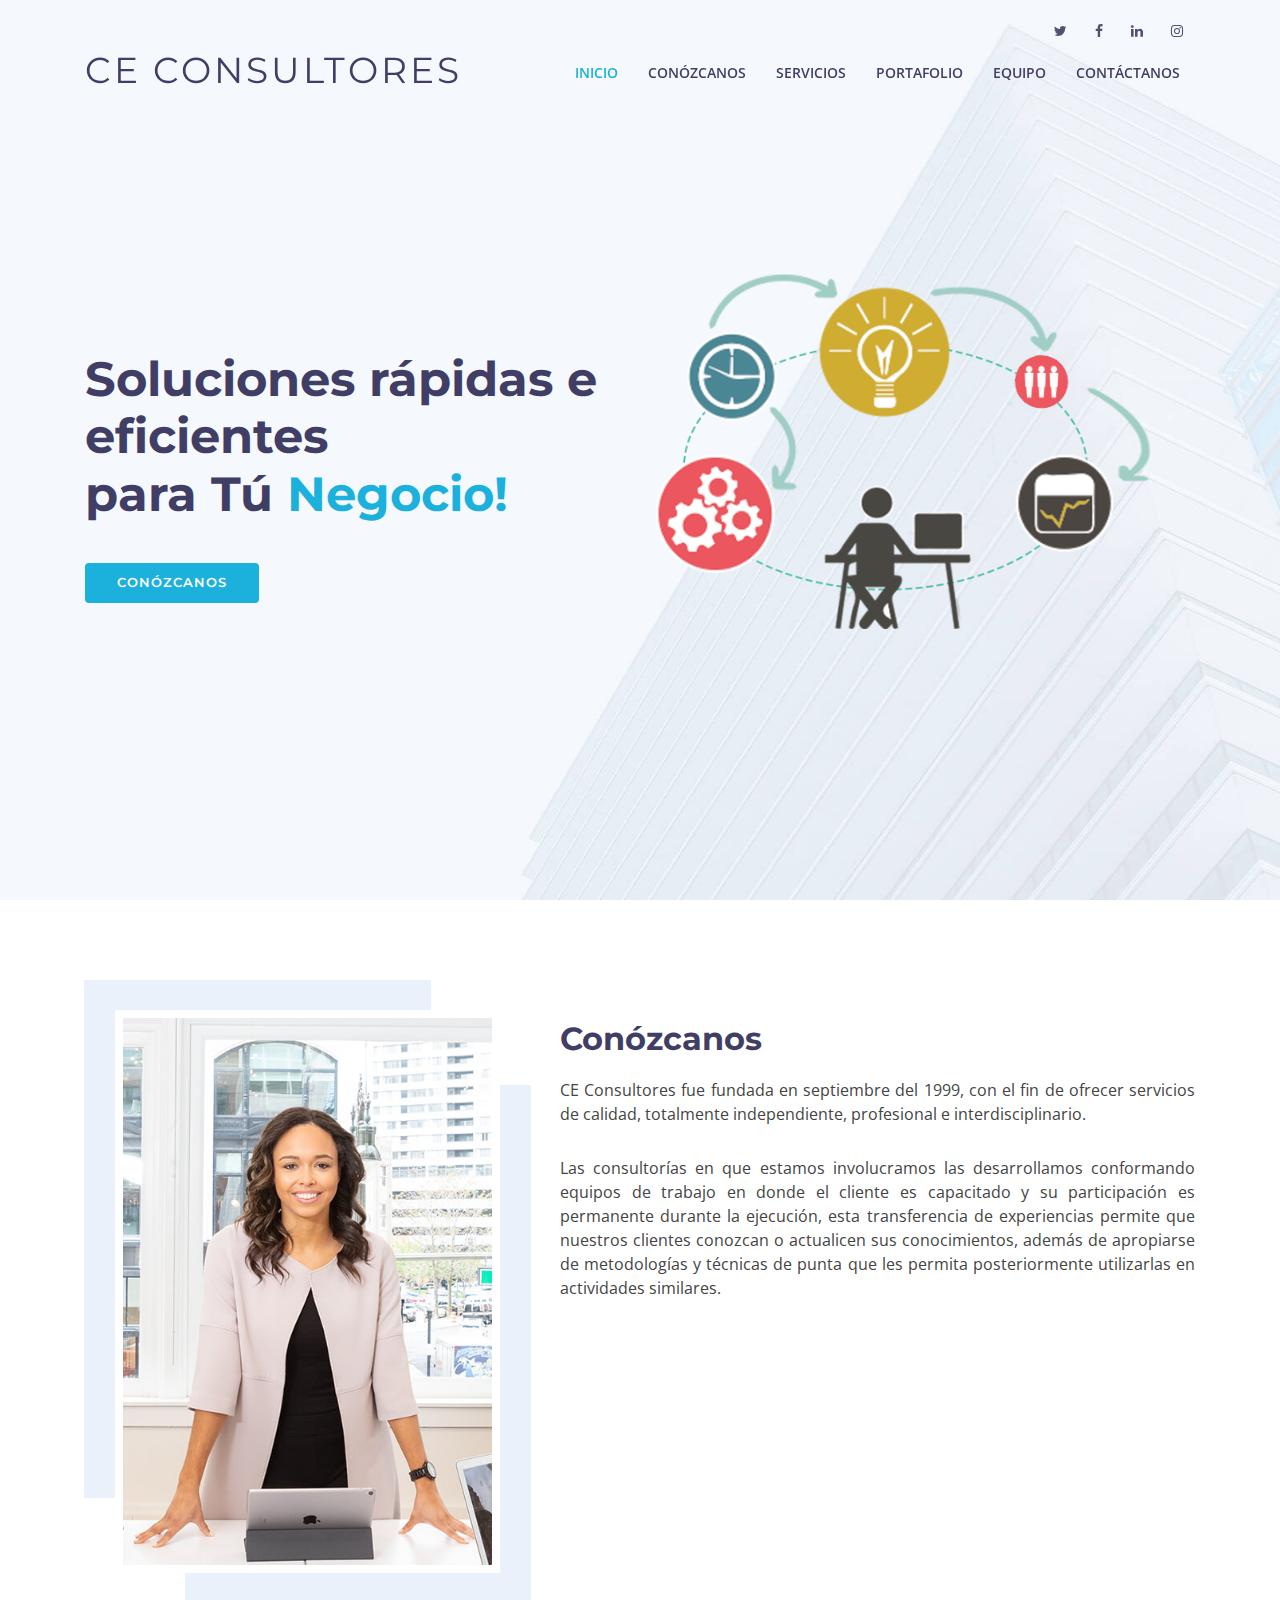
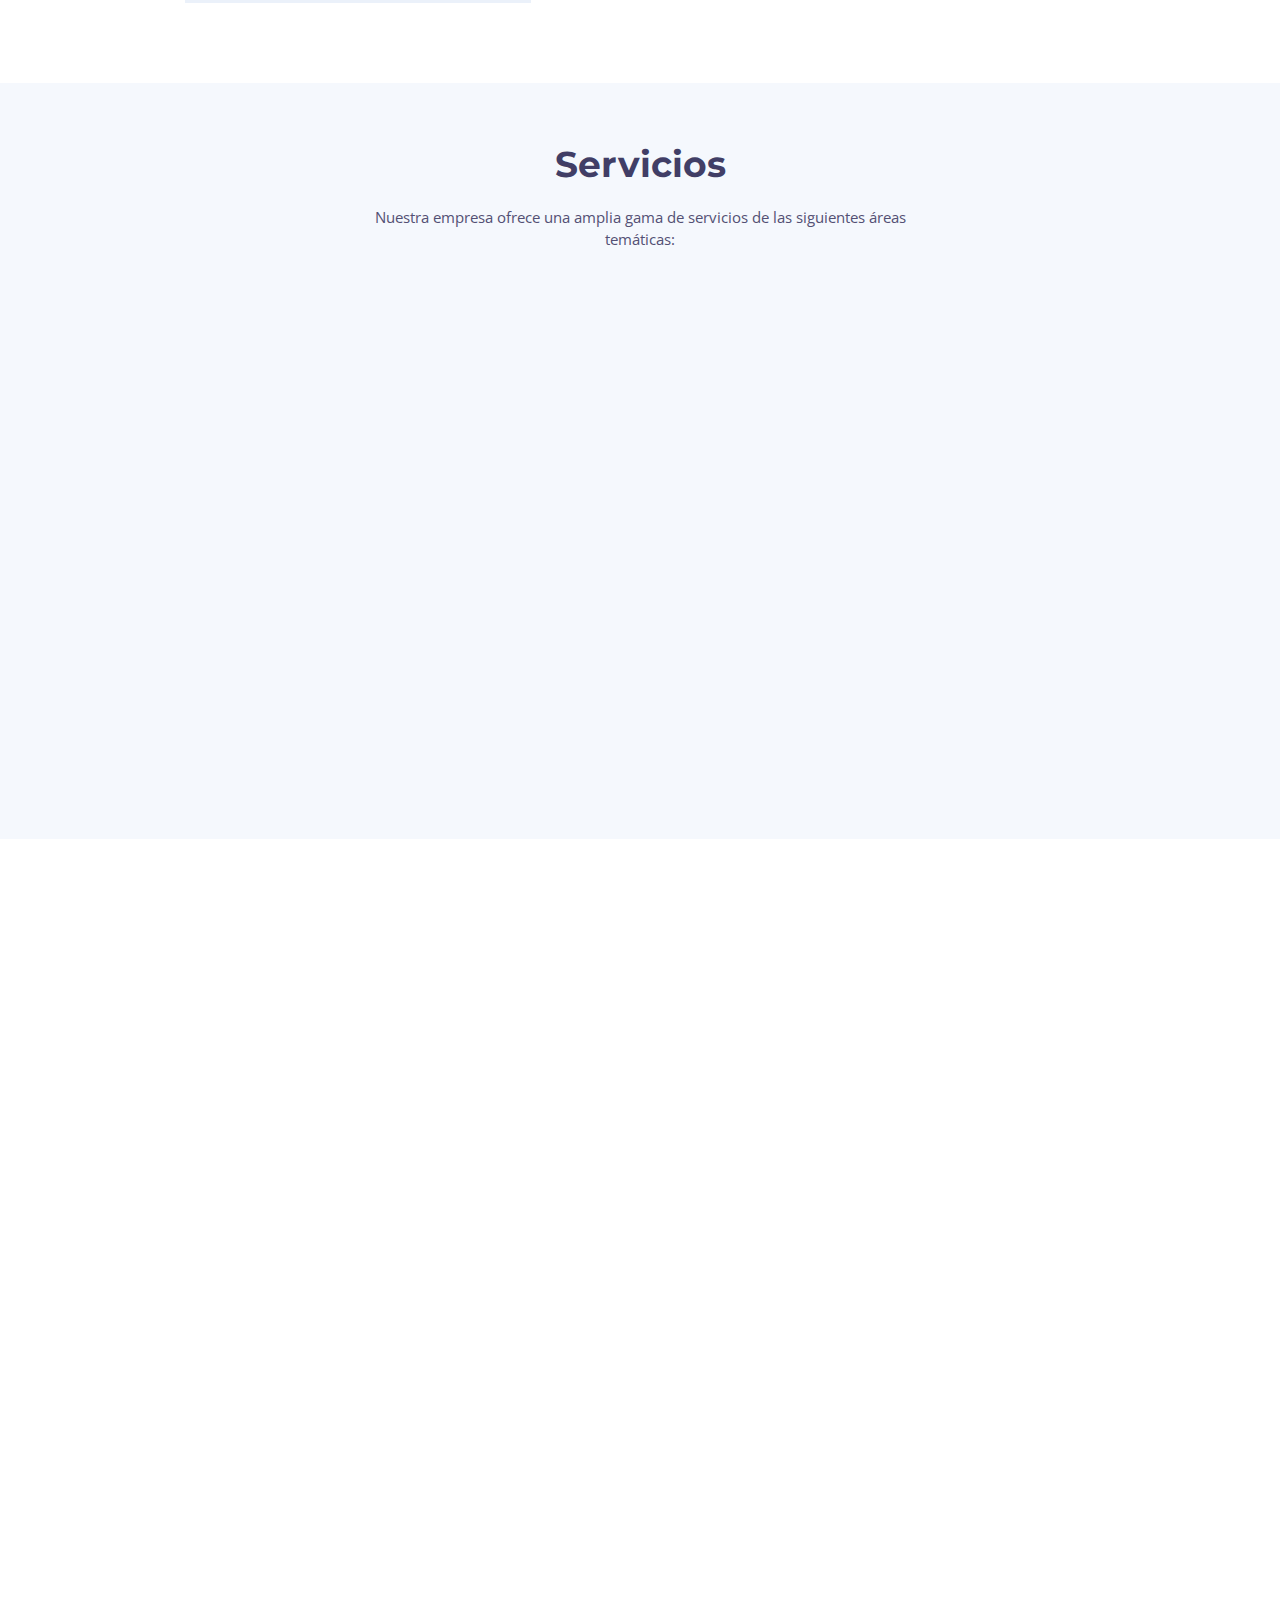
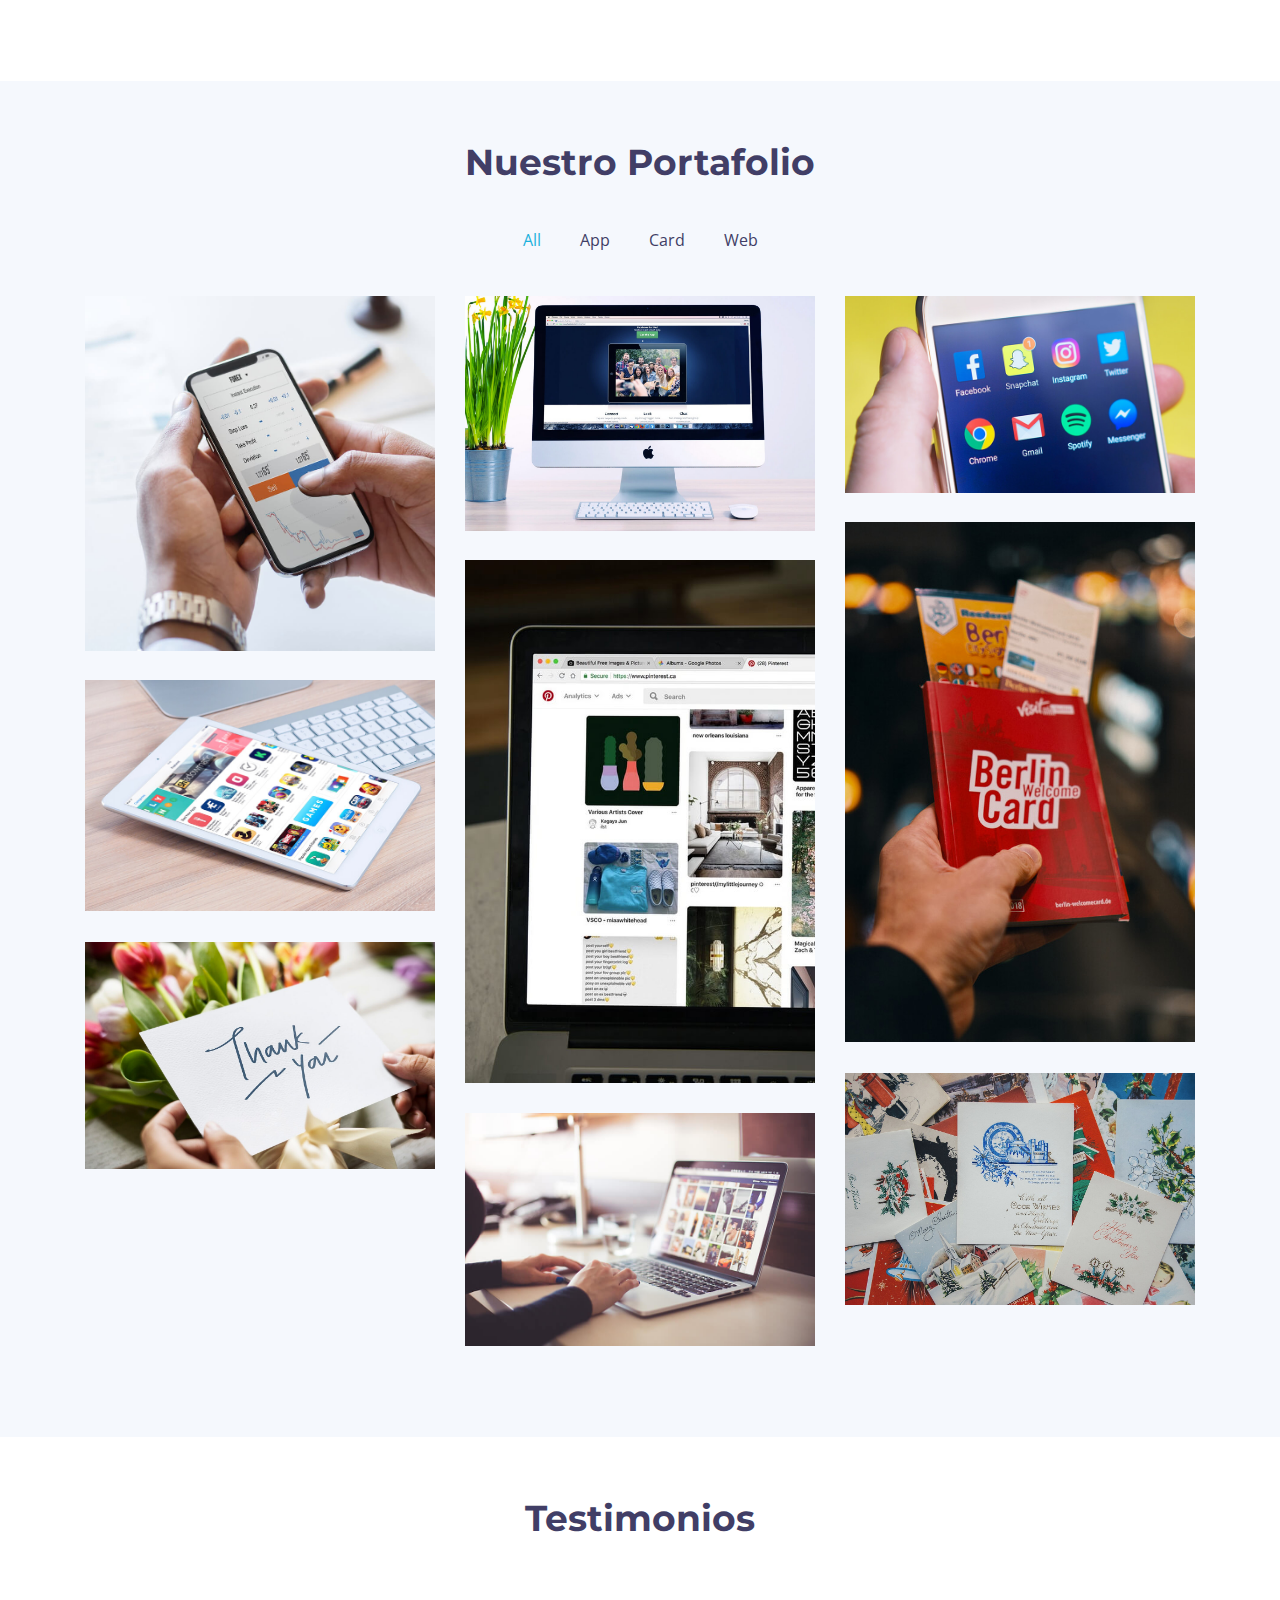
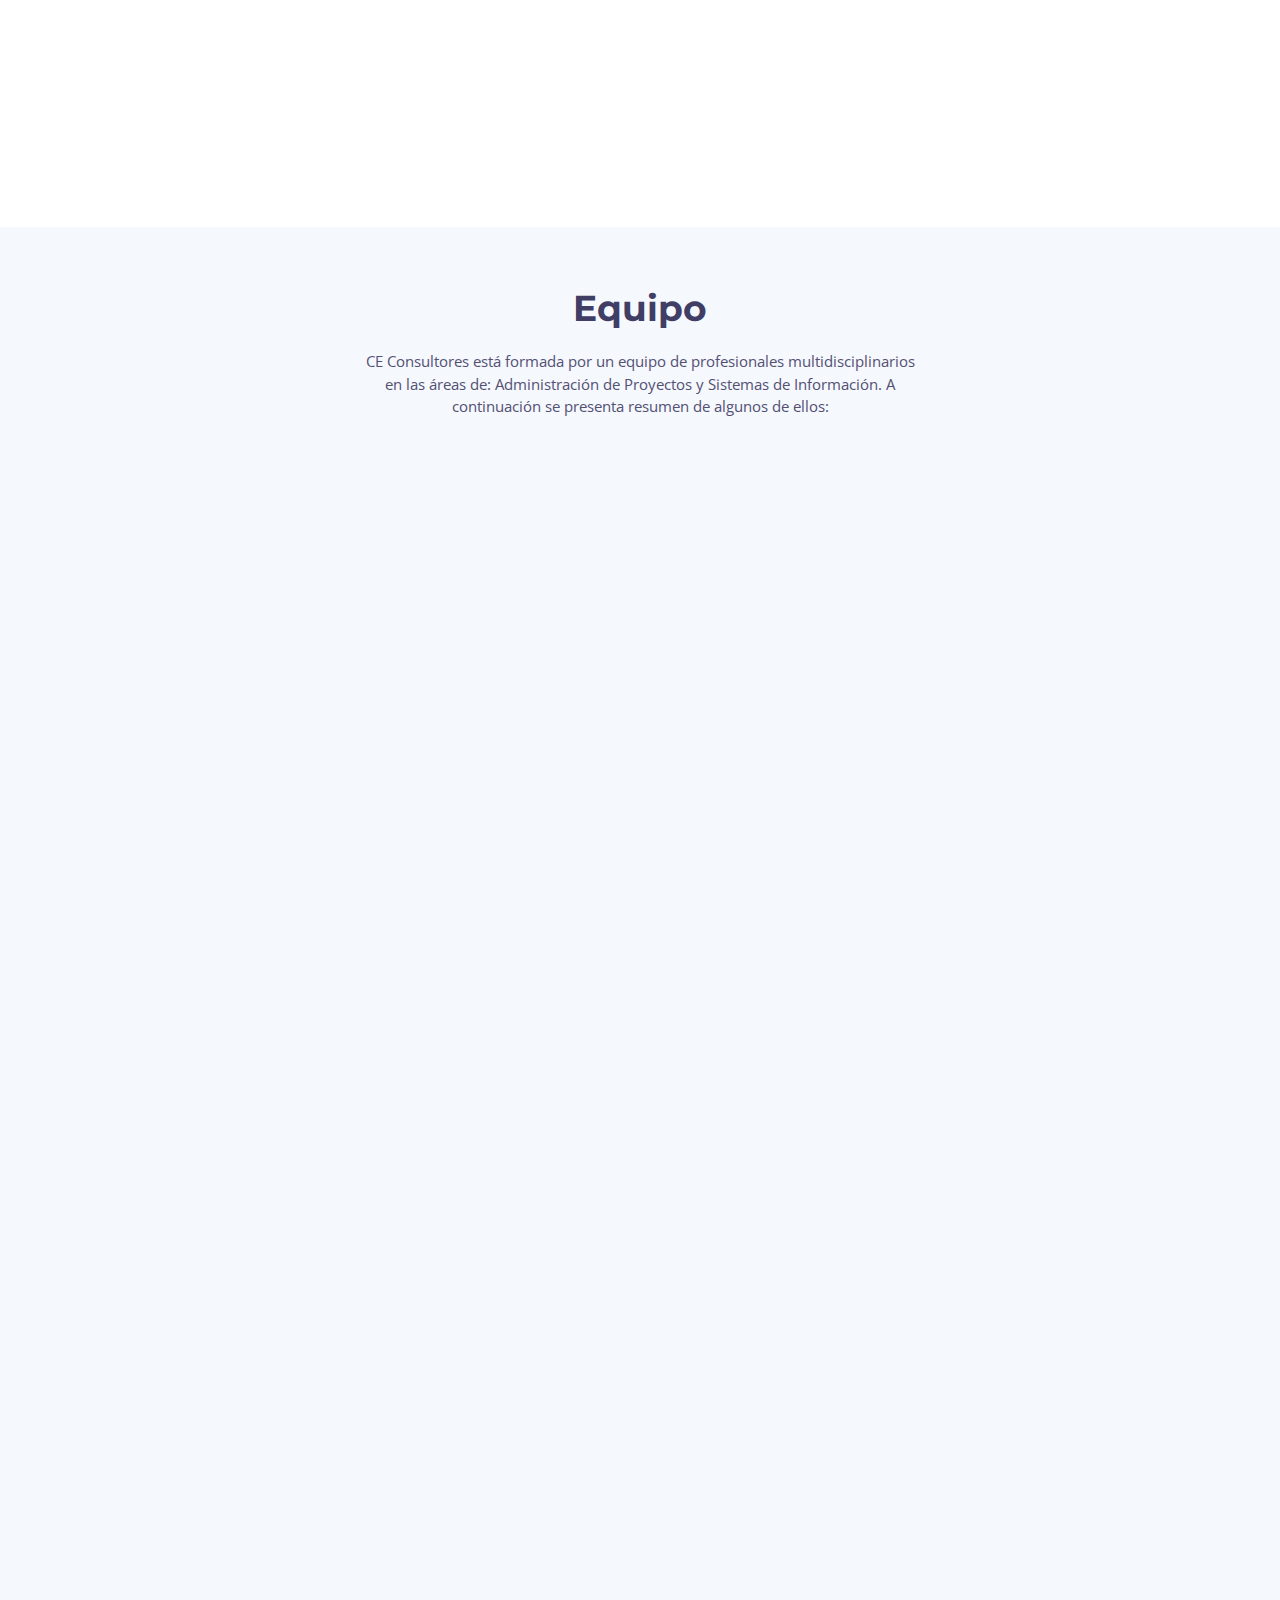
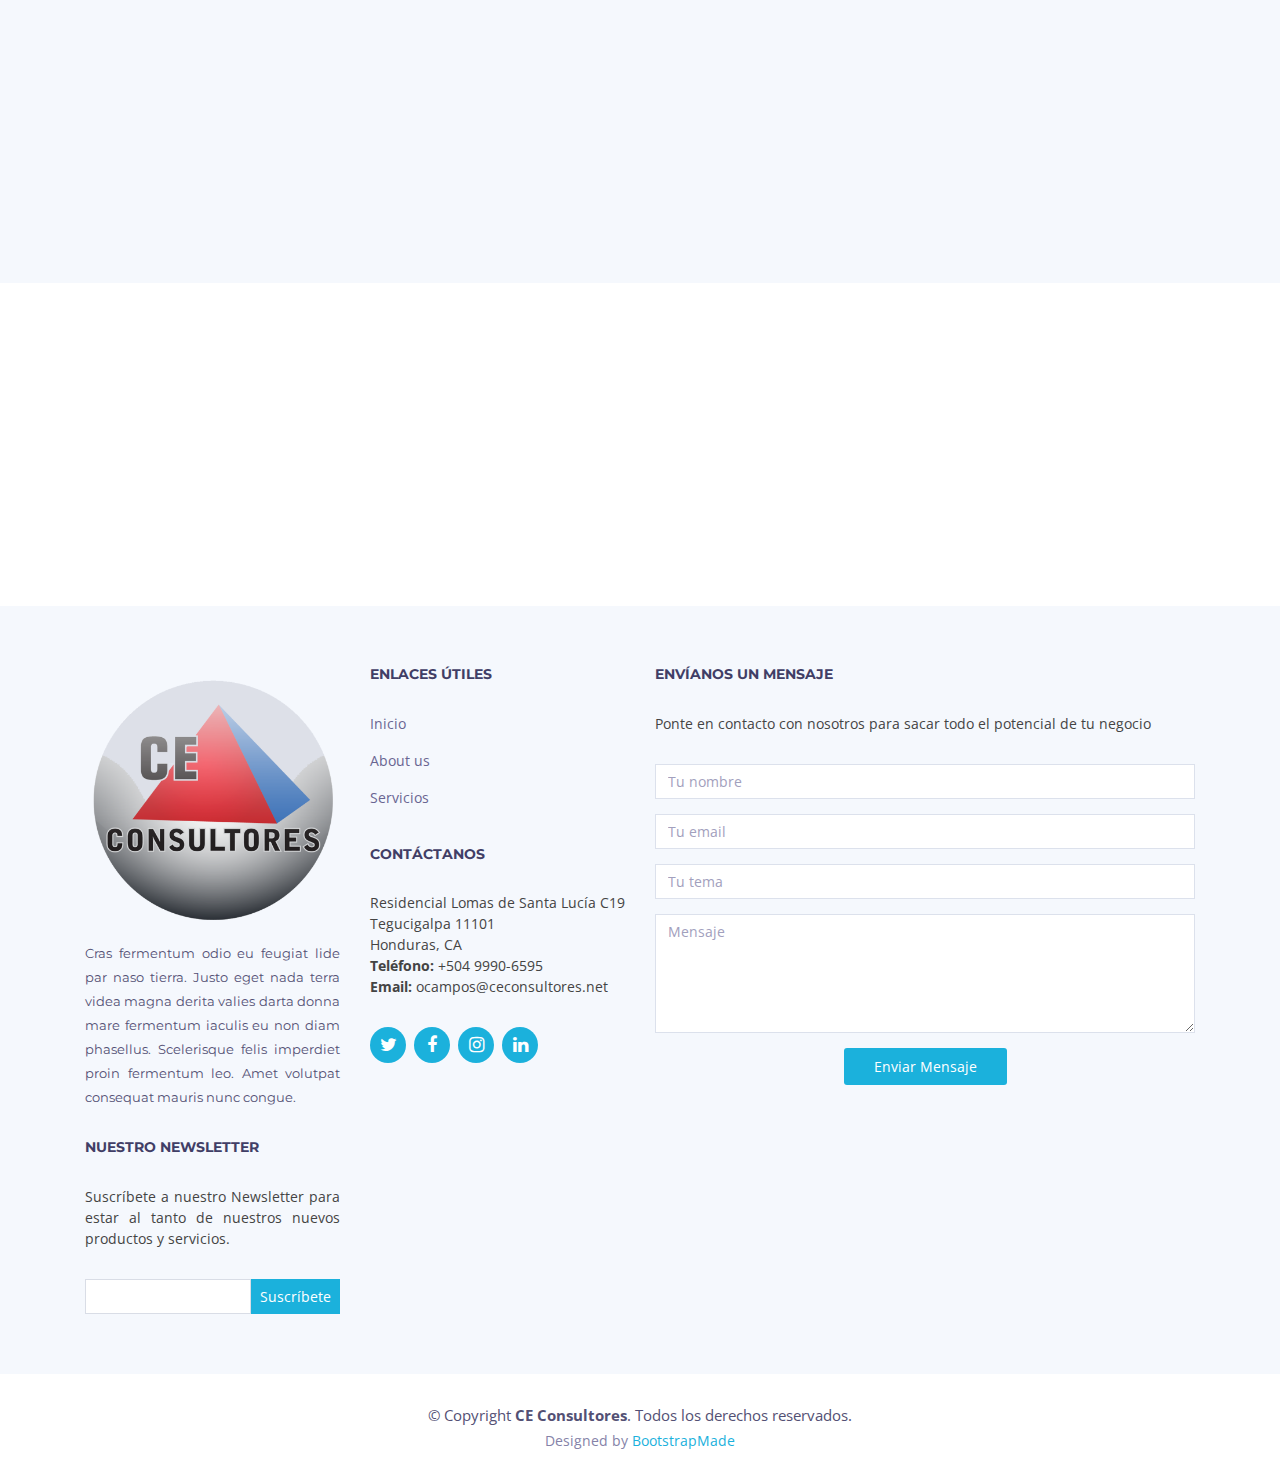
==== index.html @ f77dc222 "First commit with the base files" ====
<!DOCTYPE html>
<html lang="en">
<head>
  <meta charset="utf-8">
  <title>CE Consultores</title>
  <meta content="width=device-width, initial-scale=1.0" name="viewport">
  <meta content="" name="keywords">
  <meta content="" name="description">

  <!-- Favicons -->
  <link href="img/favicon.ico" rel="icon">

  <!-- Google Fonts -->
  <link href="https://fonts.googleapis.com/css?family=Open+Sans:300,300i,400,400i,500,600,700,700i|Montserrat:300,400,500,600,700" rel="stylesheet">

  <!-- Bootstrap CSS File -->
  <link href="lib/bootstrap/css/bootstrap.min.css" rel="stylesheet">

  <!-- Libraries CSS Files -->
  <link href="lib/font-awesome/css/font-awesome.min.css" rel="stylesheet">
  <link href="lib/animate/animate.min.css" rel="stylesheet">
  <link href="lib/ionicons/css/ionicons.min.css" rel="stylesheet">
  <link href="lib/owlcarousel/assets/owl.carousel.min.css" rel="stylesheet">
  <link href="lib/lightbox/css/lightbox.min.css" rel="stylesheet">

  <!-- Main Stylesheet File -->
  <link href="css/style.css" rel="stylesheet">

  <!-- =======================================================
    Theme Name: Rapid
    Theme URL: https://bootstrapmade.com/rapid-multipurpose-bootstrap-business-template/
    Author: BootstrapMade.com
    License: https://bootstrapmade.com/license/
  ======================================================= -->
</head>

<body>
  <!--==========================
  Header
  ============================-->
  <header id="header">

    <div id="topbar">
      <div class="container">
        <div class="social-links">
          <a href="#" class="twitter"><i class="fa fa-twitter"></i></a>
          <a href="#" class="facebook"><i class="fa fa-facebook"></i></a>
          <a href="#" class="linkedin"><i class="fa fa-linkedin"></i></a>
          <a href="#" class="instagram"><i class="fa fa-instagram"></i></a>
        </div>
      </div>
    </div>

    <div class="container">

      <div class="logo float-left">

            <!-- Uncomment below if you prefer to use an image logo -->
            <h1 class="text-light"><a href="#intro" class="scrollto"><span>CE Consultores</span></a></h1> 
<!--             <a href="#header" class="scrollto">
              <img src="img/logo2.png" alt="" class="img-fluid">
            </a> -->

      </div>

      <nav class="main-nav float-right d-none d-lg-block">
        <ul>
          <li class="active"><a href="#intro">Inicio</a></li>
          <li><a href="#about">Conózcanos</a></li>
          <li><a href="#services">Servicios</a></li>
          <li><a href="#portfolio">Portafolio</a></li>
          <li><a href="#team">Equipo</a></li>
<!--           <li class="drop-down"><a href="">Drop Down</a>
            <ul>
              <li><a href="#">Drop Down 1</a></li>
              <li class="drop-down"><a href="#">Drop Down 2</a>
                <ul>
                  <li><a href="#">Deep Drop Down 1</a></li>
                  <li><a href="#">Deep Drop Down 2</a></li>
                  <li><a href="#">Deep Drop Down 3</a></li>
                  <li><a href="#">Deep Drop Down 4</a></li>
                  <li><a href="#">Deep Drop Down 5</a></li>
                </ul>
              </li>
              <li><a href="#">Drop Down 3</a></li>
              <li><a href="#">Drop Down 4</a></li>
              <li><a href="#">Drop Down 5</a></li>
            </ul>
          </li> -->
          <li><a href="#footer">Contáctanos</a></li>
        </ul>
      </nav><!-- .main-nav -->
      
    </div>
  </header><!-- #header -->

  <!--==========================
    Intro Section
  ============================-->
  <section id="intro" class="clearfix">
    <div class="container d-flex h-100">
      <div class="row justify-content-center align-self-center">
        <div class="col-md-6 intro-info order-md-first order-last">
          <h2>Soluciones rápidas e eficientes<br>para Tú <span>Negocio!</span></h2>
          <div>
            <a href="#about" class="btn-get-started scrollto">Conózcanos</a>
          </div>
        </div>
  
        <div class="col-md-6 intro-img order-md-last order-first">
          <img src="img/intro-img.png" alt="" class="img-fluid">
        </div>
      </div>

    </div>
  </section><!-- #intro -->

  <main id="main">

    <!--==========================
      Conózcanos Section
    ============================-->
    <section id="about">

      <div class="container">
        <div class="row">

          <div class="col-lg-5 col-md-6">
            <div class="about-img">
              <img src="img/about-img.jpg" alt="">
            </div>
          </div>

          <div class="col-lg-7 col-md-6">
            <div class="about-content">
              <h2>Conózcanos</h2>
              <p>CE Consultores fue fundada en septiembre del 1999, con el fin de ofrecer servicios de calidad, totalmente independiente, profesional e interdisciplinario.</p>
              <p>Las consultorías en que estamos involucramos las desarrollamos conformando equipos de trabajo en donde el cliente es capacitado y su participación es permanente durante la ejecución, esta transferencia de experiencias permite que nuestros clientes conozcan o actualicen sus conocimientos, además de apropiarse de metodologías y técnicas de punta que les permita posteriormente utilizarlas en actividades similares.</p>
            </div>
          </div>
        </div>
      </div>

    </section><!-- #about -->


    <!--==========================
      Services Section
    ============================-->
    <section id="services" class="section-bg">
      <div class="container">

        <header class="section-header">
          <h3>Servicios</h3>
          <p>Nuestra empresa ofrece una amplia gama de servicios de las siguientes áreas temáticas:</p>
        </header>

        <div class="row">

          <div class="col-md-6 col-lg-4 wow bounceInUp" data-wow-duration="1.4s">
            <div class="box">
              <div class="icon" style="background: #fceef3;"><i class="ion-ios-analytics-outline" style="color: #ff689b;"></i></div>
              <h4 class="title"><a href="">Planificación y diseño de proyectos.</a></h4>
              <!-- <p class="description"></p> -->
            </div>
          </div>
          <div class="col-md-6 col-lg-4 wow bounceInUp" data-wow-duration="1.4s">
            <div class="box">
              <div class="icon" style="background: #fff0da;"><i class="ion-ios-bookmarks-outline" style="color: #e98e06;"></i></div>
              <h4 class="title"><a href="">Monitoreo y Evaluación de proyectos.</a></h4>
              <!-- <p class="description"></p> -->
            </div>
          </div>

          <div class="col-md-6 col-lg-4 wow bounceInUp" data-wow-delay="0.1s" data-wow-duration="1.4s">
            <div class="box">
              <div class="icon" style="background: #e6fdfc;"><i class="ion-ios-paper-outline" style="color: #3fcdc7;"></i></div>
              <h4 class="title"><a href="">Análisis Institucional y Organizacional.</a></h4>
              <!-- <p class="description"></p> -->
            </div>
          </div>
          <div class="col-md-6 col-lg-4 wow bounceInUp" data-wow-delay="0.1s" data-wow-duration="1.4s">
            <div class="box">
              <div class="icon" style="background: #eafde7;"><i class="ion-ios-speedometer-outline" style="color:#41cf2e;"></i></div>
              <h4 class="title"><a href="">Desarrollo de Aplicaciones Informáticas.</a></h4>
              <!-- <p class="description"></p> -->
            </div>
          </div>

          <div class="col-md-6 col-lg-4 wow bounceInUp" data-wow-delay="0.2s" data-wow-duration="1.4s">
            <div class="box">
              <div class="icon" style="background: #e1eeff;"><i class="ion-ios-world-outline" style="color: #2282ff;"></i></div>
              <h4 class="title"><a href="">Auditoria de Sistemas de Información.</a></h4>
              <!-- <p class="description"></p> -->
            </div>
          </div>
          <div class="col-md-6 col-lg-4 wow bounceInUp" data-wow-delay="0.2s" data-wow-duration="1.4s">
            <div class="box">
              <div class="icon" style="background: #ecebff;"><i class="ion-ios-clock-outline" style="color: #8660fe;"></i></div>
              <h4 class="title"><a href="">Automatización y Optimización de Procesos Institucionales</a></h4>
              <!-- <p class="description"></p> -->
            </div>
          </div>

        </div>

      </div>
    </section><!-- #services -->

    <!--==========================
      Why Us Section
    ============================-->
    <section id="why-us" class="wow fadeIn">
      <div class="container-fluid">
        
        <header class="section-header">
          <h3>¿Por qué elegirnos?</h3>
        </header>

        <div class="row">

          <div class="col-lg-6">
            <div class="why-us-img">
              <img src="img/why-us.jpg" alt="" class="img-fluid">
            </div>
          </div>

          <div class="col-lg-6">
            <div class="why-us-content">
              <div class="features wow bounceInUp clearfix">
                <i class="fa fa-diamond" style="color: #f058dc;"></i>
                <h4>Misión</h4>
                <p>Contribuir a que nuestros clientes administren eficiente y eficazmente sus organizaciones, basados en la planeación, el control interno, 
                  el conocimiento de la organización, la experiencia y tecnología apropiada, que le permitan la toma de decisiones.</p>

                <p>Desarrollar un ambiente de trabajo en donde el personal pueda crear, aprender, crecer y sentirse importante en la organización.</p>

                <p>Crear una empresa con bases firmes que optimice la inversión de los accionistas.</p>
              </div>

              <div class="features wow bounceInUp clearfix">
                <i class="fa fa-object-group" style="color: #ffb774;"></i>
                <h4>Visión</h4>
                <p>Ser una firma consultoría reconocida nacional e internacionalmente, en constante investigación, manejada eficientemente y un modelo y líder en la prestación de servicios de apoyo a las organizaciones del sector público y privado.</p>
              </div>
              
            </div>

          </div>

        </div>

      </div>

      <div class="container">
        <div class="row counters">

          <div class="col-lg-3 col-6 text-center">
            <span data-toggle="counter-up">41</span>
            <p>Clientes</p>
          </div>

          <div class="col-lg-3 col-6 text-center">
            <span data-toggle="counter-up">421</span>
            <p>Proyectos</p>
          </div>

          <div class="col-lg-3 col-6 text-center">
            <span data-toggle="counter-up">18</span>
            <p>Empleados</p>
          </div>
  
        </div>

      </div>
    </section>

    <!--==========================
      Portfolio Section
    ============================-->
    <section id="portfolio" class="section-bg">
      <div class="container">

        <header class="section-header">
          <h3 class="section-title">Nuestro Portafolio</h3>
        </header>

        <div class="row">
          <div class="col-lg-12">
            <ul id="portfolio-flters">
              <li data-filter="*" class="filter-active">All</li>
              <li data-filter=".filter-app">App</li>
              <li data-filter=".filter-card">Card</li>
              <li data-filter=".filter-web">Web</li>
            </ul>
          </div>
        </div>

        <div class="row portfolio-container">

          <div class="col-lg-4 col-md-6 portfolio-item filter-app">
            <div class="portfolio-wrap">
              <img src="img/portfolio/app1.jpg" class="img-fluid" alt="">
              <div class="portfolio-info">
                <h4><a href="#">App 1</a></h4>
                <p>App</p>
                <div>
                  <a href="img/portfolio/app1.jpg" data-lightbox="portfolio" data-title="App 1" class="link-preview" title="Preview"><i class="ion ion-eye"></i></a>
                  <a href="#" class="link-details" title="More Details"><i class="ion ion-android-open"></i></a>
                </div>
              </div>
            </div>
          </div>

          <div class="col-lg-4 col-md-6 portfolio-item filter-web" data-wow-delay="0.1s">
            <div class="portfolio-wrap">
              <img src="img/portfolio/web3.jpg" class="img-fluid" alt="">
              <div class="portfolio-info">
                <h4><a href="#">Web 3</a></h4>
                <p>Web</p>
                <div>
                  <a href="img/portfolio/web3.jpg" class="link-preview" data-lightbox="portfolio" data-title="Web 3" title="Preview"><i class="ion ion-eye"></i></a>
                  <a href="#" class="link-details" title="More Details"><i class="ion ion-android-open"></i></a>
                </div>
              </div>
            </div>
          </div>

          <div class="col-lg-4 col-md-6 portfolio-item filter-app" data-wow-delay="0.2s">
            <div class="portfolio-wrap">
              <img src="img/portfolio/app2.jpg" class="img-fluid" alt="">
              <div class="portfolio-info">
                <h4><a href="#">App 2</a></h4>
                <p>App</p>
                <div>
                  <a href="img/portfolio/app2.jpg" class="link-preview" data-lightbox="portfolio" data-title="App 2" title="Preview"><i class="ion ion-eye"></i></a>
                  <a href="#" class="link-details" title="More Details"><i class="ion ion-android-open"></i></a>
                </div>
              </div>
            </div>
          </div>

          <div class="col-lg-4 col-md-6 portfolio-item filter-card">
            <div class="portfolio-wrap">
              <img src="img/portfolio/card2.jpg" class="img-fluid" alt="">
              <div class="portfolio-info">
                <h4><a href="#">Card 2</a></h4>
                <p>Card</p>
                <div>
                  <a href="img/portfolio/card2.jpg" class="link-preview" data-lightbox="portfolio" data-title="Card 2" title="Preview"><i class="ion ion-eye"></i></a>
                  <a href="#" class="link-details" title="More Details"><i class="ion ion-android-open"></i></a>
                </div>
              </div>
            </div>
          </div>

          <div class="col-lg-4 col-md-6 portfolio-item filter-web" data-wow-delay="0.1s">
            <div class="portfolio-wrap">
              <img src="img/portfolio/web2.jpg" class="img-fluid" alt="">
              <div class="portfolio-info">
                <h4><a href="#">Web 2</a></h4>
                <p>Web</p>
                <div>
                  <a href="img/portfolio/web2.jpg" class="link-preview" data-lightbox="portfolio" data-title="Web 2" title="Preview"><i class="ion ion-eye"></i></a>
                  <a href="#" class="link-details" title="More Details"><i class="ion ion-android-open"></i></a>
                </div>
              </div>
            </div>
          </div>

          <div class="col-lg-4 col-md-6 portfolio-item filter-app" data-wow-delay="0.2s">
            <div class="portfolio-wrap">
              <img src="img/portfolio/app3.jpg" class="img-fluid" alt="">
              <div class="portfolio-info">
                <h4><a href="#">App 3</a></h4>
                <p>App</p>
                <div>
                  <a href="img/portfolio/app3.jpg" class="link-preview" data-lightbox="portfolio" data-title="App 3" title="Preview"><i class="ion ion-eye"></i></a>
                  <a href="#" class="link-details" title="More Details"><i class="ion ion-android-open"></i></a>
                </div>
              </div>
            </div>
          </div>

          <div class="col-lg-4 col-md-6 portfolio-item filter-card">
            <div class="portfolio-wrap">
              <img src="img/portfolio/card1.jpg" class="img-fluid" alt="">
              <div class="portfolio-info">
                <h4><a href="#">Card 1</a></h4>
                <p>Card</p>
                <div>
                  <a href="img/portfolio/card1.jpg" class="link-preview" data-lightbox="portfolio" data-title="Card 1" title="Preview"><i class="ion ion-eye"></i></a>
                  <a href="#" class="link-details" title="More Details"><i class="ion ion-android-open"></i></a>
                </div>
              </div>
            </div>
          </div>

          <div class="col-lg-4 col-md-6 portfolio-item filter-card" data-wow-delay="0.1s">
            <div class="portfolio-wrap">
              <img src="img/portfolio/card3.jpg" class="img-fluid" alt="">
              <div class="portfolio-info">
                <h4><a href="#">Card 3</a></h4>
                <p>Card</p>
                <div>
                  <a href="img/portfolio/card3.jpg" class="link-preview" data-lightbox="portfolio" data-title="Card 3" title="Preview"><i class="ion ion-eye"></i></a>
                  <a href="#" class="link-details" title="More Details"><i class="ion ion-android-open"></i></a>
                </div>
              </div>
            </div>
          </div>

          <div class="col-lg-4 col-md-6 portfolio-item filter-web" data-wow-delay="0.2s">
            <div class="portfolio-wrap">
              <img src="img/portfolio/web1.jpg" class="img-fluid" alt="">
              <div class="portfolio-info">
                <h4><a href="#">Web 1</a></h4>
                <p>Web</p>
                <div>
                  <a href="img/portfolio/web1.jpg" class="link-preview" data-lightbox="portfolio" data-title="Web 1" title="Preview"><i class="ion ion-eye"></i></a>
                  <a href="#" class="link-details" title="More Details"><i class="ion ion-android-open"></i></a>
                </div>
              </div>
            </div>
          </div>

        </div>

      </div>
    </section><!-- #portfolio -->

    <!--==========================
      Clients Section
    ============================-->
    <section id="testimonials">
      <div class="container">

        <header class="section-header">
          <h3>Testimonios</h3>
        </header>

        <div class="row justify-content-center">
          <div class="col-lg-8">

            <div class="owl-carousel testimonials-carousel wow fadeInUp">
    
              <div class="testimonial-item">
                <img src="img/testimonial-1.jpg" class="testimonial-img" alt="">
                <h3>Saul Goodman</h3>
                <h4>Ceo &amp; Founder</h4>
                <p>
                  Proin iaculis purus consequat sem cure digni ssim donec porttitora entum suscipit rhoncus. Accusantium quam, ultricies eget id, aliquam eget nibh et. Maecen aliquam, risus at semper.
                </p>
              </div>
    
              <div class="testimonial-item">
                <img src="img/testimonial-2.jpg" class="testimonial-img" alt="">
                <h3>Sara Wilsson</h3>
                <h4>Designer</h4>
                <p>
                  Export tempor illum tamen malis malis eram quae irure esse labore quem cillum quid cillum eram malis quorum velit fore eram velit sunt aliqua noster fugiat irure amet legam anim culpa.
                </p>
              </div>
    
              <div class="testimonial-item">
                <img src="img/testimonial-3.jpg" class="testimonial-img" alt="">
                <h3>Jena Karlis</h3>
                <h4>Store Owner</h4>
                <p>
                  Enim nisi quem export duis labore cillum quae magna enim sint quorum nulla quem veniam duis minim tempor labore quem eram duis noster aute amet eram fore quis sint minim.
                </p>
              </div>
    
              <div class="testimonial-item">
                <img src="img/testimonial-4.jpg" class="testimonial-img" alt="">
                <h3>Matt Brandon</h3>
                <h4>Freelancer</h4>
                <p>
                  Fugiat enim eram quae cillum dolore dolor amet nulla culpa multos export minim fugiat minim velit minim dolor enim duis veniam ipsum anim magna sunt elit fore quem dolore labore illum veniam.
                </p>
              </div>

            </div>

          </div>
        </div>


      </div>
    </section><!-- #testimonials -->

    <!--==========================
      Team Section
    ============================-->
    <section id="team" class="section-bg">
      <div class="container">
        <div class="section-header">
          <h3>Equipo</h3>
          <p>CE Consultores está formada por un equipo de profesionales multidisciplinarios  en las áreas de: Administración de Proyectos y Sistemas de Información.  A continuación se presenta resumen de algunos de ellos:</p>
        </div>

        <!-- Row 1 -->
        <div class="row">

          <!-- Column 1 -->
          <div class="col-lg-3 col-md-6 wow fadeInUp">
            <div class="member">
              <img src="img/team-1.jpg" class="img-fluid" alt="Foto Otoniel Campos">
              <div class="member-info">
                <div class="member-info-content">
                  <h4>Ing. Otoniel Campos</h4>
                  <span>Gerente General</span>
                  <div class="social">
                    <a href=""><i class="fa fa-twitter"></i></a>
                    <a href=""><i class="fa fa-facebook"></i></a>
                    <a href=""><i class="fa fa-google-plus"></i></a>
                    <a href=""><i class="fa fa-linkedin"></i></a>
                  </div>
                </div>
              </div>
            </div>
          </div>

          <!-- Column 2 -->
          <div class="col-lg-9 col-md-6 wow fadeInUp">
            <p>Ingeniero en Computación y Master en Administración de Empresas, con más de 20 años de experiencia en desarrollo de herramientas informáticas y consultor en temas de planificación, monitoreo y evaluación de proyectos. Es socio fundador (1999) de la firma CE Consultores en la cual ha dirigido consultorías en las áreas de su especialización, en instituciones como el Banco Interamericano de Desarrollo (BID), Banco Mundial (BM),Agencia Internacional de Energía Atómica (AIEA) y secretarías de estado de diferentes países de Latinoamérica. Actualmente, dirige el desarrollo de MPP©, herramienta informática especializada en el manejo y gestión de programas y proyectos, utilizando como base la gestión por resultados.</p>
          </div>

        </div>

        <!-- Row 2 -->
        <div class="row">

          <!-- Column 1 -->
          <div class="col-lg-3 col-md-6 wow fadeInUp" data-wow-delay="0.1s">
            <div class="member">
              <img src="img/no-pic.png" class="img-fluid" alt="Foto José Orlando Escobar">
              <div class="member-info">
                <div class="member-info-content">
                  <h4>José Orlando Escobar</h4>
                  <span>Programador Senior</span>
                  <div class="social">
                    <a href=""><i class="fa fa-twitter"></i></a>
                    <a href=""><i class="fa fa-facebook"></i></a>
                    <a href=""><i class="fa fa-google-plus"></i></a>
                    <a href=""><i class="fa fa-linkedin"></i></a>
                  </div>
                </div>
              </div>
            </div>
          </div>

          <!-- Column 2 -->
          <div class="col-lg-9 col-md-6 wow fadeInUp">
            <p>Pasante universitario (90% completado) de la carrera de Ingeniería en Ciencias de la Computación en la Universidad Católica de Honduras. Tiene conocimientos en herramientas de construcción de software tales como: Visual C/C++, Visual Basic .NET y GeNexus 8.0, así como en el manejo y administración de bases de datos en SQL Server y Microsoft Access. Actualmente es el responsable del desarrollo de la aplicación MPP (Management for Programs and Projects), SIPMEP (Sistema Integrado de Planificación, Monitoreo y Evaluación de Proyectos) y SMO (Sistema de Monitoreo Operativo).</p>
          </div>

        </div>

        <!-- Row 3 -->
        <div class="row">

          <!-- Column 1 -->
          <div class="col-lg-3 col-md-6 wow fadeInUp" data-wow-delay="0.2s">
            <div class="member">
              <img src="img/no-pic.png" class="img-fluid" alt="Foto Miguel Ángel Calderón">
              <div class="member-info">
                <div class="member-info-content">
                  <h4>Miguel Ángel Calderón</h4>
                  <span>Programador Lead Aplicaciones Web</span>
                  <div class="social">
                    <a href=""><i class="fa fa-twitter"></i></a>
                    <a href=""><i class="fa fa-facebook"></i></a>
                    <a href=""><i class="fa fa-google-plus"></i></a>
                    <a href=""><i class="fa fa-linkedin"></i></a>
                  </div>
                </div>
              </div>
            </div>
          </div>

          <!-- Column 2 -->
          <div class="col-lg-9 col-md-6 wow fadeInUp">
            <p>Especialista en el desarrollo de software utilizando herramientas orientadas a objetos MS Visual Basic (V6.0 y v.NET) y JAVA para diferentes plataformas de hardware. Tiene amplia experiencia en las bases de datos MS SQL Server y MS Access. Ha desarrollado una variada y extensa cantidad de aplicaciones administrativas para agilizar procesos y también técnicas para aumentar la productividad en la programación. Actualmente es el responsable del desarrollo de la aplicación MPP (Management for Programs and Projects) y MCM (Manejador de Consultorios Médicos).</p>
          </div>

        </div>

        <!-- Row 4 -->
        <div class="row">

          <!-- Column 1 -->
          <div class="col-lg-3 col-md-6 wow fadeInUp" data-wow-delay="0.1s">
            <div class="member">
              <img src="img/team-2.jpg" class="img-fluid" alt="Foto Otoniel José Campos">
              <div class="member-info">
                <div class="member-info-content">
                  <h4>Otoniel José Campos</h4>
                  <span>Programador Senior</span>
                  <div class="social">
                    <a href=""><i class="fa fa-twitter"></i></a>
                    <a href=""><i class="fa fa-facebook"></i></a>
                    <a href=""><i class="fa fa-google-plus"></i></a>
                    <a href=""><i class="fa fa-linkedin"></i></a>
                  </div>
                </div>
              </div>
            </div>
          </div>

          <!-- Column 2 -->
          <div class="col-lg-9 col-md-6 wow fadeInUp">
            <p>Ingeniero en Computación. Tiene conocimientos en herramientas de construcción de software tales como: Visual C/C++, Visual Basic .NET y GeNexus 8.0, así como en el manejo y administración de bases de datos en SQL Server y Microsoft Access. Actualmente es el responsable del desarrollo de la aplicación MPP (Management for Programs and Projects), SIPMEP (Sistema Integrado de Planificación, Monitoreo y Evaluación de Proyectos) y SMO (Sistema de Monitoreo Operativo).</p>
          </div>

        </div>

      </div>
    </section><!-- #team -->

    <!--==========================
      Clients Section
    ============================-->
    <section id="clients" class="wow fadeInUp">
      <div class="container">

        <header class="section-header">
          <h3>Nuestro Clientes</h3>
        </header>

        <div class="owl-carousel clients-carousel">
          <img src="img/clients/client-1.png" alt="">
          <img src="img/clients/client-2.png" alt="">
          <img src="img/clients/client-3.png" alt="">
          <img src="img/clients/client-4.png" alt="">
          <img src="img/clients/client-5.png" alt="">
          <img src="img/clients/client-6.png" alt="">
          <img src="img/clients/client-7.png" alt="">
          <img src="img/clients/client-8.png" alt="">
        </div>

      </div>
    </section><!-- #clients -->

  <!--==========================
    Footer
  ============================-->
  <footer id="footer" class="section-bg">
    <div class="footer-top">
      <div class="container">

        <div class="row">

          <div class="col-lg-6">

            <div class="row">

                <div class="col-sm-6">

                  <div class="footer-info">
                    <!-- <h3>CE Consultores</h3> -->
                    <img id="ce-logo" src="img/logo2.png" alt="" class="img-fluid">
                    <p>Cras fermentum odio eu feugiat lide par naso tierra. Justo eget nada terra videa magna derita valies darta donna mare fermentum iaculis eu non diam phasellus. Scelerisque felis imperdiet proin fermentum leo. Amet volutpat consequat mauris nunc congue.</p>
                  </div>

                  <div class="footer-newsletter">
                    <h4>Nuestro Newsletter</h4>
                    <p>Suscríbete a nuestro Newsletter para estar al tanto de nuestros nuevos productos y servicios.</p>
                    <form action="" method="post">
                      <input type="email" name="email"><input type="submit"  value="Suscríbete">
                    </form>
                  </div>

                </div>

                <div class="col-sm-6">
                  <div class="footer-links">
                    <h4>Enlaces Útiles</h4>
                    <ul>
                      <li><a href="#">Inicio</a></li>
                      <li><a href="#">About us</a></li>
                      <li><a href="#">Servicios</a></li>
                    </ul>
                  </div>

                  <div class="footer-links">
                    <h4>Contáctanos</h4>
                    <p>
                      Residencial Lomas de Santa Lucía C19<br>
                      Tegucigalpa 11101<br>
                      Honduras, CA<br>
                      <strong>Teléfono:</strong> +504 9990-6595<br>
                      <strong>Email:</strong> ocampos@ceconsultores.net<br>
                    </p>
                  </div>

                  <div class="social-links">
                    <a href="#" class="twitter"><i class="fa fa-twitter"></i></a>
                    <a href="#" class="facebook"><i class="fa fa-facebook"></i></a>
                    <a href="#" class="instagram"><i class="fa fa-instagram"></i></a>
                    <a href="#" class="linkedin"><i class="fa fa-linkedin"></i></a>
                  </div>

                </div>

            </div>

          </div>

          <div class="col-lg-6">

            <div class="form">
              
              <h4>Envíanos un mensaje</h4>
              <p>Ponte en contacto con nosotros para sacar todo el potencial de tu negocio</p>
              <form action="" method="post" role="form" class="contactForm">
                <div class="form-group">
                  <input type="text" name="name" class="form-control" id="name" placeholder="Tu nombre" data-rule="minlen:4" data-msg="Porfavor escribe más de 4 caracteres para tu nombre" />
                  <div class="validation"></div>
                </div>
                <div class="form-group">
                  <input type="email" class="form-control" name="email" id="email" placeholder="Tu email" data-rule="email" data-msg="Porfavor introduce una cuenta de correo eléctronico válida" />
                  <div class="validation"></div>
                </div>
                <div class="form-group">
                  <input type="text" class="form-control" name="subject" id="subject" placeholder="Tu tema" data-rule="minlen:4" data-msg="Porfavor escribe más de 8 caracteres para tu nombre" />
                  <div class="validation"></div>
                </div>
                <div class="form-group">
                  <textarea class="form-control" name="message" rows="5" data-rule="required" data-msg="Escribe tus ideas aquí" placeholder="Mensaje"></textarea>
                  <div class="validation"></div>
                </div>

                <div id="sendmessage">Tu mensaje ha sido enviado. Gracias!</div>
                <div id="errormessage"></div>

                <div class="text-center"><button type="submit" title="Send Message">Enviar Mensaje</button></div>
              </form>
            </div>

          </div>

          

        </div>

      </div>
    </div>

    <div class="container">
      <div class="copyright">
        &copy; Copyright <strong>CE Consultores</strong>. Todos los derechos reservados.
      </div>
      <div class="credits">
        <!--
          All the links in the footer should remain intact.
          You can delete the links only if you purchased the pro version.
          Licensing information: https://bootstrapmade.com/license/
          Purchase the pro version with working PHP/AJAX contact form: https://bootstrapmade.com/buy/?theme=Rapid
        -->
        Designed by <a href="https://bootstrapmade.com/">BootstrapMade</a>
      </div>
    </div>
  </footer><!-- #footer -->

  <a href="#" class="back-to-top"><i class="fa fa-chevron-up"></i></a>
  <!-- Uncomment below i you want to use a preloader -->
  <!-- <div id="preloader"></div> -->

  <!-- JavaScript Libraries -->
  <script src="lib/jquery/jquery.min.js"></script>
  <script src="lib/jquery/jquery-migrate.min.js"></script>
  <script src="lib/bootstrap/js/bootstrap.bundle.min.js"></script>
  <script src="lib/easing/easing.min.js"></script>
  <script src="lib/mobile-nav/mobile-nav.js"></script>
  <script src="lib/wow/wow.min.js"></script>
  <script src="lib/waypoints/waypoints.min.js"></script>
  <script src="lib/counterup/counterup.min.js"></script>
  <script src="lib/owlcarousel/owl.carousel.min.js"></script>
  <script src="lib/isotope/isotope.pkgd.min.js"></script>
  <script src="lib/lightbox/js/lightbox.min.js"></script>
  <!-- Contact Form JavaScript File -->
  <script src="contactform/contactform.js"></script>

  <!-- Template Main Javascript File -->
  <script src="js/main.js"></script>

</body>
</html>
---- css/style.css ----
/*
  Theme Name: Rapid
  Theme URL: https://bootstrapmade.com/rapid-multipurpose-bootstrap-business-template/
  Author: BootstrapMade.com
  License: https://bootstrapmade.com/license/
*/

/*--------------------------------------------------------------
# General
--------------------------------------------------------------*/

.ce-logo {
  width: 100%;
  height: 100%
}

body {
  background: #fff;
  color: #444;
  font-family: "Open Sans", sans-serif;
}

a {
  color: #1bb1dc;
  transition: 0.5s;
}

a:hover,
a:active,
a:focus {
  color: #0a98c0;
  outline: none;
  text-decoration: none;
}

p {
  padding: 0;
  margin: 0 0 30px 0;
  text-align: justify;
}

h1,
h2,
h3,
h4,
h5,
h6 {
  font-family: "Montserrat", sans-serif;
  font-weight: 400;
  margin: 0 0 20px 0;
  padding: 0;
}

/* Back to top button */

.back-to-top {
  position: fixed;
  display: none;
  background: #1bb1dc;
  color: #fff;
  width: 44px;
  height: 44px;
  text-align: center;
  line-height: 1;
  font-size: 16px;
  border-radius: 50%;
  right: 15px;
  bottom: 15px;
  transition: background 0.5s;
  z-index: 11;
}

.back-to-top i {
  padding-top: 12px;
  color: #fff;
}

/* Prelaoder */

#preloader {
  position: fixed;
  top: 0;
  left: 0;
  right: 0;
  bottom: 0;
  z-index: 9999;
  overflow: hidden;
  background: #fff;
}

#preloader:before {
  content: "";
  position: fixed;
  top: calc(50% - 30px);
  left: calc(50% - 30px);
  border: 6px solid #f2f2f2;
  border-top: 6px solid #1bb1dc;
  border-radius: 50%;
  width: 60px;
  height: 60px;
  -webkit-animation: animate-preloader 1s linear infinite;
  animation: animate-preloader 1s linear infinite;
}

@-webkit-keyframes animate-preloader {
  0% {
    -webkit-transform: rotate(0deg);
    transform: rotate(0deg);
  }

  100% {
    -webkit-transform: rotate(360deg);
    transform: rotate(360deg);
  }
}

@keyframes animate-preloader {
  0% {
    -webkit-transform: rotate(0deg);
    transform: rotate(0deg);
  }

  100% {
    -webkit-transform: rotate(360deg);
    transform: rotate(360deg);
  }
}

/*--------------------------------------------------------------
# Top Bar
--------------------------------------------------------------*/

#topbar {
  padding: 0 0 10px 0;
  font-size: 14px;
  transition: all 0.5s;
}

#topbar .social-links {
  text-align: right;
}

#topbar .social-links a {
  color: #535074;
  padding: 4px 12px;
  display: inline-block;
  line-height: 1px;
}

#topbar .social-links a:hover {
  color: #1bb1dc;
}

#topbar .social-links a:first-child {
  border-left: 0;
}

/*--------------------------------------------------------------
# Header
--------------------------------------------------------------*/

#header {
  height: 110px;
  transition: all 0.5s;
  z-index: 997;
  transition: all 0.5s;
  padding: 20px 0;
  position: fixed;
  left: 0;
  top: 0;
  right: 0;
  transition: all 0.5s;
  z-index: 997;
}

#header.header-scrolled,
#header.header-pages {
  height: 70px;
  padding: 15px 0;
  background-color: #fff;
  box-shadow: 0px 0px 30px rgba(127, 137, 161, 0.3);
}

#header.header-scrolled #topbar,
#header.header-pages #topbar {
  display: none;
}

#header .logo h1 {
  font-size: 36px;
  margin: 0;
  padding: 0;
  line-height: 1;
  font-weight: 400;
  letter-spacing: 3px;
  text-transform: uppercase;
}

#header .logo h1 a,
#header .logo h1 a:hover {
  color: #413e66;
  text-decoration: none;
}

#header .logo img {
  padding: 0;
  margin: 7px 0;
  max-height: 26px;
}

.main-pages {
  margin-top: 60px;
}

/*--------------------------------------------------------------
# Intro Section
--------------------------------------------------------------*/

#intro {
  width: 100%;
  height: 100vh;
  position: relative;
  background: #f5f8fd url("../img/intro-bg.jpg") center top no-repeat;
  background-size: cover;
}

#intro .intro-info h2 {
  color: #413e66;
  margin-bottom: 40px;
  font-size: 48px;
  font-weight: 700;
}

#intro .intro-info h2 span {
  color: #1bb1dc;
}

#intro .intro-info .btn-get-started,
#intro .intro-info .btn-services {
  font-family: "Montserrat", sans-serif;
  font-size: 13px;
  font-weight: 600;
  text-transform: uppercase;
  letter-spacing: 1px;
  display: inline-block;
  padding: 10px 32px;
  border-radius: 4px;
  transition: 0.5s;
  color: #fff;
  background: #1bb1dc;
  color: #fff;
}

#intro .intro-info .btn-get-started:hover,
#intro .intro-info .btn-services:hover {
  background: #0a98c0;
}

/*--------------------------------------------------------------
# Navigation Menu
--------------------------------------------------------------*/

/* Desktop Navigation */

.main-nav {
  /* Drop Down */
  /* Deep Drop Down */
}

.main-nav,
.main-nav * {
  margin: 0;
  padding: 0;
  list-style: none;
}

.main-nav > ul > li {
  position: relative;
  white-space: nowrap;
  float: left;
}

.main-nav a {
  display: block;
  position: relative;
  color: #413e66;
  padding: 10px 15px;
  transition: 0.3s;
  font-size: 14px;
  font-family: "Open Sans", sans-serif;
  text-transform: uppercase;
  font-weight: 600;
}

.main-nav a:hover,
.main-nav .active > a,
.main-nav li:hover > a {
  color: #1bb1dc;
  text-decoration: none;
}

.main-nav .drop-down ul {
  display: block;
  position: absolute;
  left: 0;
  top: calc(100% - 30px);
  z-index: 99;
  opacity: 0;
  visibility: hidden;
  padding: 10px 0;
  background: #fff;
  box-shadow: 0px 0px 30px rgba(127, 137, 161, 0.25);
  transition: ease all 0.3s;
}

.main-nav .drop-down:hover > ul {
  opacity: 1;
  top: 100%;
  visibility: visible;
}

.main-nav .drop-down li {
  min-width: 180px;
  position: relative;
}

.main-nav .drop-down ul a {
  padding: 10px 20px;
  font-size: 14px;
  font-weight: 500;
  text-transform: none;
  color: #065e77;
}

.main-nav .drop-down ul a:hover,
.main-nav .drop-down ul .active > a,
.main-nav .drop-down ul li:hover > a {
  color: #1bb1dc;
}

.main-nav .drop-down > a:after {
  content: "\f107";
  font-family: FontAwesome;
  padding-left: 10px;
}

.main-nav .drop-down .drop-down ul {
  top: 0;
  left: calc(100% - 30px);
}

.main-nav .drop-down .drop-down:hover > ul {
  opacity: 1;
  top: 0;
  left: 100%;
}

.main-nav .drop-down .drop-down > a {
  padding-right: 35px;
}

.main-nav .drop-down .drop-down > a:after {
  content: "\f105";
  position: absolute;
  right: 15px;
}

/* Mobile Navigation */

.mobile-nav {
  position: fixed;
  top: 0;
  bottom: 0;
  z-index: 9999;
  overflow-y: auto;
  left: -260px;
  width: 260px;
  padding-top: 18px;
  background: rgba(40, 38, 70, 0.8);
  transition: 0.4s;
}

.mobile-nav * {
  margin: 0;
  padding: 0;
  list-style: none;
}

.mobile-nav a {
  display: block;
  position: relative;
  color: #fff;
  padding: 10px 20px;
  font-weight: 500;
}

.mobile-nav a:hover,
.mobile-nav .active > a,
.mobile-nav li:hover > a {
  color: #8dc2fa;
  text-decoration: none;
}

.mobile-nav .drop-down > a:after {
  content: "\f078";
  font-family: FontAwesome;
  padding-left: 10px;
  position: absolute;
  right: 15px;
}

.mobile-nav .active.drop-down > a:after {
  content: "\f077";
}

.mobile-nav .drop-down > a {
  padding-right: 35px;
}

.mobile-nav .drop-down ul {
  display: none;
  overflow: hidden;
}

.mobile-nav .drop-down li {
  padding-left: 20px;
}

.mobile-nav-toggle {
  position: fixed;
  right: 0;
  top: 0;
  z-index: 9998;
  border: 0;
  background: none;
  font-size: 24px;
  transition: all 0.4s;
  outline: none !important;
  line-height: 1;
  cursor: pointer;
  text-align: right;
}

.mobile-nav-toggle i {
  margin: 18px 18px 0 0;
  color: #065e77;
}

.mobile-nav-overly {
  width: 100%;
  height: 100%;
  z-index: 9997;
  top: 0;
  left: 0;
  position: fixed;
  background: rgba(40, 38, 70, 0.8);
  overflow: hidden;
  display: none;
}

.mobile-nav-active {
  overflow: hidden;
}

.mobile-nav-active .mobile-nav {
  left: 0;
}

.mobile-nav-active .mobile-nav-toggle i {
  color: #fff;
}

/*--------------------------------------------------------------
# Sections
--------------------------------------------------------------*/

/* Sections Header
--------------------------------*/

.section-header h3 {
  font-size: 36px;
  color: #413e66;
  text-align: center;
  font-weight: 700;
  position: relative;
  font-family: "Montserrat", sans-serif;
}

.section-header p {
  text-align: center;
  margin: auto;
  font-size: 15px;
  padding-bottom: 60px;
  color: #535074;
  width: 50%;
}

/* Section with background
--------------------------------*/

.section-bg {
  background: #f5f8fd;
}

/* About Us Section
--------------------------------*/

#about {
  padding: 80px 0;
}

#about .about-content {
  padding-top: 40px;
}

#about .about-content h2 {
  color: #413e66;
  font-family: "Montserrat", sans-serif;
  font-weight: 700;
}

#about .about-content h3 {
  color: #696592;
  font-weight: 400;
  font-size: 22px;
  font-style: italic;
}

#about .about-content ul {
  list-style: none;
  padding: 0;
}

#about .about-content ul li {
  padding-bottom: 10px;
}

#about .about-content ul li i {
  font-size: 20px;
  padding-right: 4px;
  color: #1bb1dc;
}

#about .about-img {
  position: relative;
  margin: 30px 30px 30px 30px;
}

#about .about-img img {
  width: 100%;
  border: 8px solid #fff;
  transition: .5s;
}

#about .about-img img:hover {
  width: 100%;
  -webkit-transform: scale(1.03);
  transform: scale(1.03);
}

#about .about-img::before {
  position: absolute;
  left: -31px;
  top: -30px;
  width: 90%;
  height: 92%;
  z-index: -1;
  content: '';
  background-color: #ebf1fa;
  transition: .5s;
}

#about .about-img::after {
  position: absolute;
  right: -31px;
  bottom: -30px;
  width: 90%;
  height: 92%;
  z-index: -1;
  content: '';
  background-color: #ebf1fa;
  transition: .5s;
}

/* Services Section
--------------------------------*/

#services {
  padding: 60px 0 40px 0;
}

#services .box {
  padding: 30px;
  position: relative;
  overflow: hidden;
  border-radius: 10px;
  margin: 0 10px 40px 10px;
  background: #fff;
  box-shadow: 0 10px 29px 0 rgba(68, 88, 144, 0.1);
  transition: all 0.3s ease-in-out;
  text-align: center;
}

#services .box:hover {
  -webkit-transform: scale(1.1);
  transform: scale(1.1);
}

#services .icon {
  margin: 0 auto 15px auto;
  padding-top: 12px;
  display: inline-block;
  text-align: center;
  border-radius: 50%;
  width: 60px;
  height: 60px;
}

#services .icon i {
  font-size: 36px;
  line-height: 1;
}

#services .title {
  font-weight: 700;
  margin-bottom: 15px;
  font-size: 18px;
}

#services .title a {
  color: #111;
}

#services .box:hover .title a {
  color: #1bb1dc;
}

#services .description {
  font-size: 14px;
  line-height: 28px;
  margin-bottom: 0;
  text-align: left;
}

/* Why Us Section
--------------------------------*/

#why-us {
  padding: 60px 0;
}

#why-us .why-us-content .features {
  margin: 0 0 15px 0;
  padding: 0;
  transition: 0.3s ease-in-out;
}

#why-us .why-us-content .features i {
  font-size: 36px;
  float: left;
}

#why-us .why-us-content .features h4 {
  font-size: 24px;
  font-weight: 600;
  margin-left: 56px;
  color: #413e66;
  margin-bottom: 5px;
}

#why-us .why-us-content .features p {
  font-size: 16px;
  margin-left: 56px;
  color: #555186;
}

#why-us .counters {
  padding-top: 40px;
}

#why-us .counters span {
  font-family: "Montserrat", sans-serif;
  font-weight: bold;
  font-size: 48px;
  display: block;
  color: #555186;
}

#why-us .counters p {
  padding: 0;
  margin: 0 0 20px 0;
  font-family: "Montserrat", sans-serif;
  font-size: 14px;
  color: #8a87b6;
}

/* Call To Action Section
--------------------------------*/

#call-to-action {
  background: #2d2b46;
  background-size: cover;
  padding: 40px 0;
}

#call-to-action .cta-title {
  color: #fff;
  font-size: 28px;
  font-weight: 700;
}

#call-to-action .cta-text {
  color: #fff;
}

#call-to-action .cta-btn {
  font-family: "Montserrat", sans-serif;
  font-weight: 700;
  font-size: 16px;
  letter-spacing: 1px;
  display: inline-block;
  padding: 8px 26px;
  border-radius: 3px;
  transition: 0.5s;
  margin: 10px;
  border: 3px solid #fff;
  color: #fff;
}

#call-to-action .cta-btn:hover {
  background: #1bb1dc;
  border: 3px solid #1bb1dc;
}

/* Features Section
--------------------------------*/

#features {
  padding: 80px 0;
}

#features h4 {
  font-weight: 600;
  font-size: 24px;
}

/* Portfolio Section
--------------------------------*/

#portfolio {
  padding: 60px 0;
}

#portfolio #portfolio-flters {
  padding: 0;
  margin: 5px 0 35px 0;
  list-style: none;
  text-align: center;
}

#portfolio #portfolio-flters li {
  cursor: pointer;
  margin: 15px 15px 15px 0;
  display: inline-block;
  padding: 6px 10px;
  font-size: 16px;
  line-height: 20px;
  color: #413e66;
  margin-bottom: 5px;
  transition: all 0.3s ease-in-out;
}

#portfolio #portfolio-flters li:hover,
#portfolio #portfolio-flters li.filter-active {
  color: #1bb1dc;
}

#portfolio #portfolio-flters li:last-child {
  margin-right: 0;
}

#portfolio .portfolio-item {
  position: relative;
  overflow: hidden;
  margin-bottom: 30px;
}

#portfolio .portfolio-item .portfolio-wrap {
  overflow: hidden;
  position: relative;
  margin: 0;
}

#portfolio .portfolio-item .portfolio-wrap:hover img {
  opacity: 0.4;
  transition: 0.3s;
}

#portfolio .portfolio-item .portfolio-wrap .portfolio-info {
  position: absolute;
  top: 0;
  right: 0;
  bottom: 0;
  left: 0;
  display: -webkit-box;
  display: -webkit-flex;
  display: -ms-flexbox;
  display: flex;
  -webkit-box-pack: center;
  -webkit-justify-content: center;
  -ms-flex-pack: center;
  justify-content: center;
  -webkit-box-align: center;
  -webkit-align-items: center;
  -ms-flex-align: center;
  align-items: center;
  -webkit-box-orient: vertical;
  -webkit-box-direction: normal;
  -webkit-flex-direction: column;
  -ms-flex-direction: column;
  flex-direction: column;
  text-align: center;
  opacity: 0;
  transition: 0.2s linear;
}

#portfolio .portfolio-item .portfolio-wrap .portfolio-info h4 {
  font-size: 22px;
  line-height: 1px;
  font-weight: 700;
  margin-bottom: 14px;
  padding-bottom: 0;
}

#portfolio .portfolio-item .portfolio-wrap .portfolio-info h4 a {
  color: #fff;
}

#portfolio .portfolio-item .portfolio-wrap .portfolio-info h4 a:hover {
  color: #1bb1dc;
}

#portfolio .portfolio-item .portfolio-wrap .portfolio-info p {
  padding: 0;
  margin: 0;
  color: #f8fcff;
  font-weight: 500;
  font-size: 14px;
  text-transform: uppercase;
}

#portfolio .portfolio-item .portfolio-wrap .portfolio-info .link-preview,
#portfolio .portfolio-item .portfolio-wrap .portfolio-info .link-details {
  display: inline-block;
  line-height: 1;
  text-align: center;
  width: 36px;
  height: 36px;
  background: #1bb1dc;
  border-radius: 50%;
  margin: 10px 4px 0 4px;
}

#portfolio .portfolio-item .portfolio-wrap .portfolio-info .link-preview i,
#portfolio .portfolio-item .portfolio-wrap .portfolio-info .link-details i {
  padding-top: 6px;
  font-size: 22px;
  color: #fff;
}

#portfolio .portfolio-item .portfolio-wrap .portfolio-info .link-preview:hover,
#portfolio .portfolio-item .portfolio-wrap .portfolio-info .link-details:hover {
  background: #42c3e8;
}

#portfolio .portfolio-item .portfolio-wrap .portfolio-info .link-preview:hover i,
#portfolio .portfolio-item .portfolio-wrap .portfolio-info .link-details:hover i {
  color: #fff;
}

#portfolio .portfolio-item .portfolio-wrap:hover {
  background: #282646;
}

#portfolio .portfolio-item .portfolio-wrap:hover .portfolio-info {
  opacity: 1;
}

/* Testimonials Section
--------------------------------*/

#testimonials {
  padding: 60px 0;
}

#testimonials .section-header {
  margin-bottom: 40px;
}

#testimonials .testimonial-item .testimonial-img {
  width: 120px;
  border-radius: 50%;
  border: 4px solid #fff;
  float: left;
}

#testimonials .testimonial-item h3 {
  font-size: 20px;
  font-weight: bold;
  margin: 10px 0 5px 0;
  color: #111;
  margin-left: 140px;
}

#testimonials .testimonial-item h4 {
  font-size: 14px;
  color: #999;
  margin: 0 0 15px 0;
  margin-left: 140px;
}

#testimonials .testimonial-item p {
  font-style: italic;
  margin: 0 0 15px 140px;
}

#testimonials .owl-nav,
#testimonials .owl-dots {
  margin-top: 5px;
  text-align: center;
}

#testimonials .owl-dot {
  display: inline-block;
  margin: 0 5px;
  width: 12px;
  height: 12px;
  border-radius: 50%;
  background-color: #ddd;
}

#testimonials .owl-dot.active {
  background-color: #1bb1dc;
}

/* Team Section
--------------------------------*/

#team {
  padding: 60px 0;
}

#team .member {
  text-align: center;
  margin-bottom: 20px;
  position: relative;
  overflow: hidden;
}

#team .member .member-info {
  display: -webkit-box;
  display: -webkit-flex;
  display: -ms-flexbox;
  display: flex;
  -webkit-box-pack: center;
  -webkit-justify-content: center;
  -ms-flex-pack: center;
  justify-content: center;
  -webkit-box-align: center;
  -webkit-align-items: center;
  -ms-flex-align: center;
  align-items: center;
  position: absolute;
  bottom: 0;
  left: 0;
  right: 0;
  transition: 0.2s;
  padding: 15px 0;
  background: rgba(29, 28, 41, 0.6);
}

#team .member .member-info-content {
  transition: margin 0.2s;
  height: 40px;
  transition: height 0.4s;
}

#team .member:hover .member-info {
  transition: 0.4s;
}

#team .member:hover .member-info-content {
  height: 80px;
}

#team .member h4 {
  font-weight: 700;
  margin-bottom: 2px;
  font-size: 18px;
  color: #fff;
}

#team .member span {
  font-style: italic;
  display: block;
  font-size: 13px;
  color: #fff;
}

#team .member .social {
  margin-top: 15px;
}

#team .member .social a {
  transition: none;
  color: #fff;
}

#team .member .social a:hover {
  color: #1bb1dc;
}

#team .member .social i {
  font-size: 18px;
  margin: 0 2px;
}

/* Clients Section
--------------------------------*/

#clients {
  padding: 60px 0;
}

#clients img {
  max-width: 80%;
  opacity: 0.5;
  transition: 0.3s;
  padding: 15px 0;
}

#clients img:hover {
  opacity: 1;
}

#clients .owl-nav,
#clients .owl-dots {
  margin-top: 5px;
  text-align: center;
}

#clients .owl-dot {
  display: inline-block;
  margin: 0 5px;
  width: 12px;
  height: 12px;
  border-radius: 50%;
  background-color: #ddd;
}

#clients .owl-dot.active {
  background-color: #1bb1dc;
}

/* Pricing Section
--------------------------------*/

#pricing {
  padding: 80px 0;
}

#pricing .card {
  border: 0;
  border-radius: 0px;
  box-shadow: 0 3px 0px 0 rgba(65, 62, 102, 0.08);
  transition: all .3s ease-in-out;
  padding: 36px 0;
  position: relative;
}

#pricing .card:after {
  content: '';
  position: absolute;
  top: 0;
  left: 0;
  width: 0%;
  height: 5px;
  background-color: #1bb1dc;
  transition: 0.5s;
}

#pricing .card:hover {
  -webkit-transform: scale(1.05);
  transform: scale(1.05);
  box-shadow: 0 20px 35px 0 rgba(0, 0, 0, 0.08);
}

#pricing .card:hover:after {
  width: 100%;
}

#pricing .card .card-header {
  background-color: white;
  border-bottom: 0px;
  -moz-text-align-last: center;
  text-align-last: center;
}

#pricing .card .card-title {
  margin-bottom: 16px;
  color: #535074;
}

#pricing .card .card-block {
  padding-top: 0;
  text-align: center;
}

#pricing .card .list-group-item {
  border: 0px;
  padding: 6px;
  color: #413e66;
  font-weight: 300;
}

#pricing .card h3 {
  font-size: 64px;
  margin-bottom: 0px;
  color: #535074;
}

#pricing .card h3 .currency {
  font-size: 30px;
  position: relative;
  font-weight: 400;
  top: -30px;
  letter-spacing: 0px;
}

#pricing .card h3 .period {
  font-size: 16px;
  color: #6c67a3;
  letter-spacing: 0px;
}

#pricing .card .list-group {
  margin-bottom: 15px;
}

#pricing .card .btn {
  text-transform: uppercase;
  font-size: 13px;
  font-weight: 500;
  color: #5f5b96;
  border-radius: 0;
  padding: 10px 24px;
  letter-spacing: 1px;
  border-radius: 3px;
  display: inline-block;
  background: #1bb1dc;
  color: #fff;
}

#pricing .card .btn:hover {
  background: #0a98c0;
}

/* Frequently Asked Questions Section
--------------------------------*/

#faq {
  padding: 60px 0;
  overflow: hidden;
}

#faq #faq-list {
  padding: 0;
  list-style: none;
}

#faq #faq-list li {
  border-bottom: 1px solid #ebebeb;
}

#faq #faq-list a {
  padding: 22px 0;
  display: block;
  position: relative;
  font-family: "Montserrat", sans-serif;
  font-size: 20px;
  line-height: 1;
  font-weight: 400;
  padding-right: 20px;
}

#faq #faq-list i {
  font-size: 24px;
  position: absolute;
  right: 0;
  top: 20px;
}

#faq #faq-list p {
  margin-bottom: 20px;
}

#faq #faq-list a.collapse {
  color: #1bb1dc;
}

#faq #faq-list a.collapsed {
  color: #000;
}

#faq #faq-list a.collapsed i::before {
  content: "\f2c7" !important;
}

/*--------------------------------------------------------------
# Footer
--------------------------------------------------------------*/

#footer {
  padding: 0 0 30px 0;
  font-size: 14px;
  background: #fff;
}

#footer .footer-top {
  padding: 60px 0 30px 0;
  background: #f5f8fd;
}

#footer .footer-top .footer-info {
  margin-bottom: 30px;
}

#footer .footer-top .footer-info h3 {
  font-size: 34px;
  margin: 0 0 20px 0;
  padding: 2px 0 2px 0;
  line-height: 1;
  font-family: "Montserrat", sans-serif;
  color: #413e66;
  font-weight: 400;
  letter-spacing: 3px;
  text-transform: uppercase;
}

#footer .footer-top .footer-info p {
  font-size: 13px;
  line-height: 24px;
  margin-bottom: 0;
  font-family: "Montserrat", sans-serif;
  color: #535074;
}

#footer .footer-top .social-links a {
  font-size: 18px;
  display: inline-block;
  background: #1bb1dc;
  color: #fff;
  line-height: 1;
  padding: 8px 0;
  margin-right: 4px;
  border-radius: 50%;
  text-align: center;
  width: 36px;
  height: 36px;
  transition: 0.3s;
}

#footer .footer-top .social-links a:hover {
  background: #0a98c0;
  color: #fff;
}

#footer .footer-top h4 {
  font-size: 14px;
  font-weight: bold;
  color: #413e66;
  text-transform: uppercase;
  position: relative;
  padding-bottom: 10px;
}

#footer .footer-top .footer-links {
  margin-bottom: 30px;
}

#footer .footer-top .footer-links ul {
  list-style: none;
  padding: 0;
  margin: 0;
}

#footer .footer-top .footer-links ul li {
  padding: 8px 0;
}

#footer .footer-top .footer-links ul li:first-child {
  padding-top: 0;
}

#footer .footer-top .footer-links ul a {
  color: #696592;
}

#footer .footer-top .footer-links ul a:hover {
  color: #1bb1dc;
}

#footer .footer-top .footer-contact {
  margin-bottom: 30px;
}

#footer .footer-top .footer-contact p {
  line-height: 26px;
}

#footer .footer-top .footer-newsletter {
  margin-bottom: 30px;
}

#footer .footer-top .footer-newsletter input[type="email"] {
  border: 0;
  padding: 6px 8px;
  width: 65%;
  border: 1px solid #d9dde6;
}

#footer .footer-top .footer-newsletter input[type="submit"] {
  background: #1bb1dc;
  border: 1px solid #1bb1dc;
  width: 35%;
  padding: 6px 0;
  text-align: center;
  color: #fff;
  transition: 0.3s;
  cursor: pointer;
}

#footer .footer-top .footer-newsletter input[type="submit"]:hover {
  background: #0a98c0;
}

#footer .footer-top .form .form-group {
  margin-bottom: 15px;
}

#footer .footer-top .form #sendmessage {
  color: #fff;
  background: #1bb1dc;
  display: none;
  text-align: center;
  padding: 15px;
  font-weight: 600;
  margin-bottom: 15px;
}

#footer .footer-top .form #errormessage {
  color: #fff;
  display: none;
  background: red;
  text-align: center;
  padding: 15px;
  font-weight: 600;
  margin-bottom: 15px;
}

#footer .footer-top .form #sendmessage.show,
#footer .footer-top .form #errormessage.show,
#footer .footer-top .form .show {
  display: block;
}

#footer .footer-top .form .validation {
  color: red;
  display: none;
  margin: 0 0 20px;
  font-weight: 400;
  font-size: 13px;
}

#footer .footer-top .form label {
  color: #413e66;
  font-weight: 500;
}

#footer .footer-top .form input,
#footer .footer-top .form textarea {
  border-radius: 0;
  box-shadow: none;
  border: 1px solid #dce1ec;
  font-size: 14px;
}

#footer .footer-top .form input::-webkit-input-placeholder,
#footer .footer-top .form textarea::-webkit-input-placeholder {
  color: #a2a0bd;
}

#footer .footer-top .form input::-moz-placeholder,
#footer .footer-top .form textarea::-moz-placeholder {
  color: #a2a0bd;
}

#footer .footer-top .form input:-ms-input-placeholder,
#footer .footer-top .form textarea:-ms-input-placeholder {
  color: #a2a0bd;
}

#footer .footer-top .form input::placeholder,
#footer .footer-top .form textarea::placeholder {
  color: #a2a0bd;
}

#footer .footer-top .form button[type="submit"] {
  background: #1bb1dc;
  border: 0;
  border-radius: 3px;
  padding: 8px 30px;
  color: #fff;
  transition: 0.3s;
}

#footer .footer-top .form button[type="submit"]:hover {
  background: #0a98c0;
  cursor: pointer;
}

#footer .copyright {
  text-align: center;
  padding-top: 30px;
  color: #535074;
  font-size: 15px;
}

#footer .credits {
  text-align: center;
  font-size: 14px;
  padding-top: 4px;
  color: #8582a8;
}

#footer .credits a {
  color: #1bb1dc;
}

#footer .credits a:hover {
  color: #0a98c0;
}

/*--------------------------------------------------------------
# Responsive Media Queries
--------------------------------------------------------------*/

@media (min-width: 991px) {
  #call-to-action .cta-btn-container {
    display: -webkit-box;
    display: -webkit-flex;
    display: -ms-flexbox;
    display: flex;
    -webkit-box-align: center;
    -webkit-align-items: center;
    -ms-flex-align: center;
    align-items: center;
    -webkit-box-pack: end;
    -webkit-justify-content: flex-end;
    -ms-flex-pack: end;
    justify-content: flex-end;
  }
}

@media (min-width: 992px) {
  #intro .intro-info {
    padding-top: 80px;
  }

  #testimonials .testimonial-item p {
    width: 80%;
  }
}

@media (max-width: 991px) {
  #topbar {
    display: none;
  }

  #header {
    height: 70px;
    padding: 15px 0;
  }

  #header .logo h1 {
    font-size: 28px;
    padding: 8px 0;
  }

  #why-us .why-us-content {
    padding-top: 30px;
  }

  #pricing {
    padding-bottom: 30px;
  }

  #pricing .card {
    margin-bottom: 50px;
  }
}

@media (max-width: 768px) {
  .back-to-top {
    bottom: 15px;
  }

  #faq #faq-list a {
    font-size: 18px;
  }

  #faq #faq-list i {
    top: 13px;
  }
}

@media (max-width: 767px) {
  #intro {
    height: auto;
    padding: 80px 0 60px 0;
  }

  #intro .container {
    height: auto !important;
  }

  #intro .intro-img {
    width: 80%;
  }

  #intro .intro-info {
    text-align: center;
    padding-top: 40px;
  }

  #intro .intro-info h2 {
    font-size: 34px;
    margin-bottom: 30px;
  }

  .section-header p {
    width: 100%;
  }

  #testimonials .testimonial-item {
    text-align: center;
  }

  #testimonials .testimonial-item .testimonial-img {
    float: none;
    margin: auto;
  }

  #testimonials .testimonial-item h3,
  #testimonials .testimonial-item h4,
  #testimonials .testimonial-item p {
    margin-left: 0;
  }
}

@media (max-width: 574px) {
  #footer .footer-top .social-links a {
    margin-bottom: 25px;
  }
}
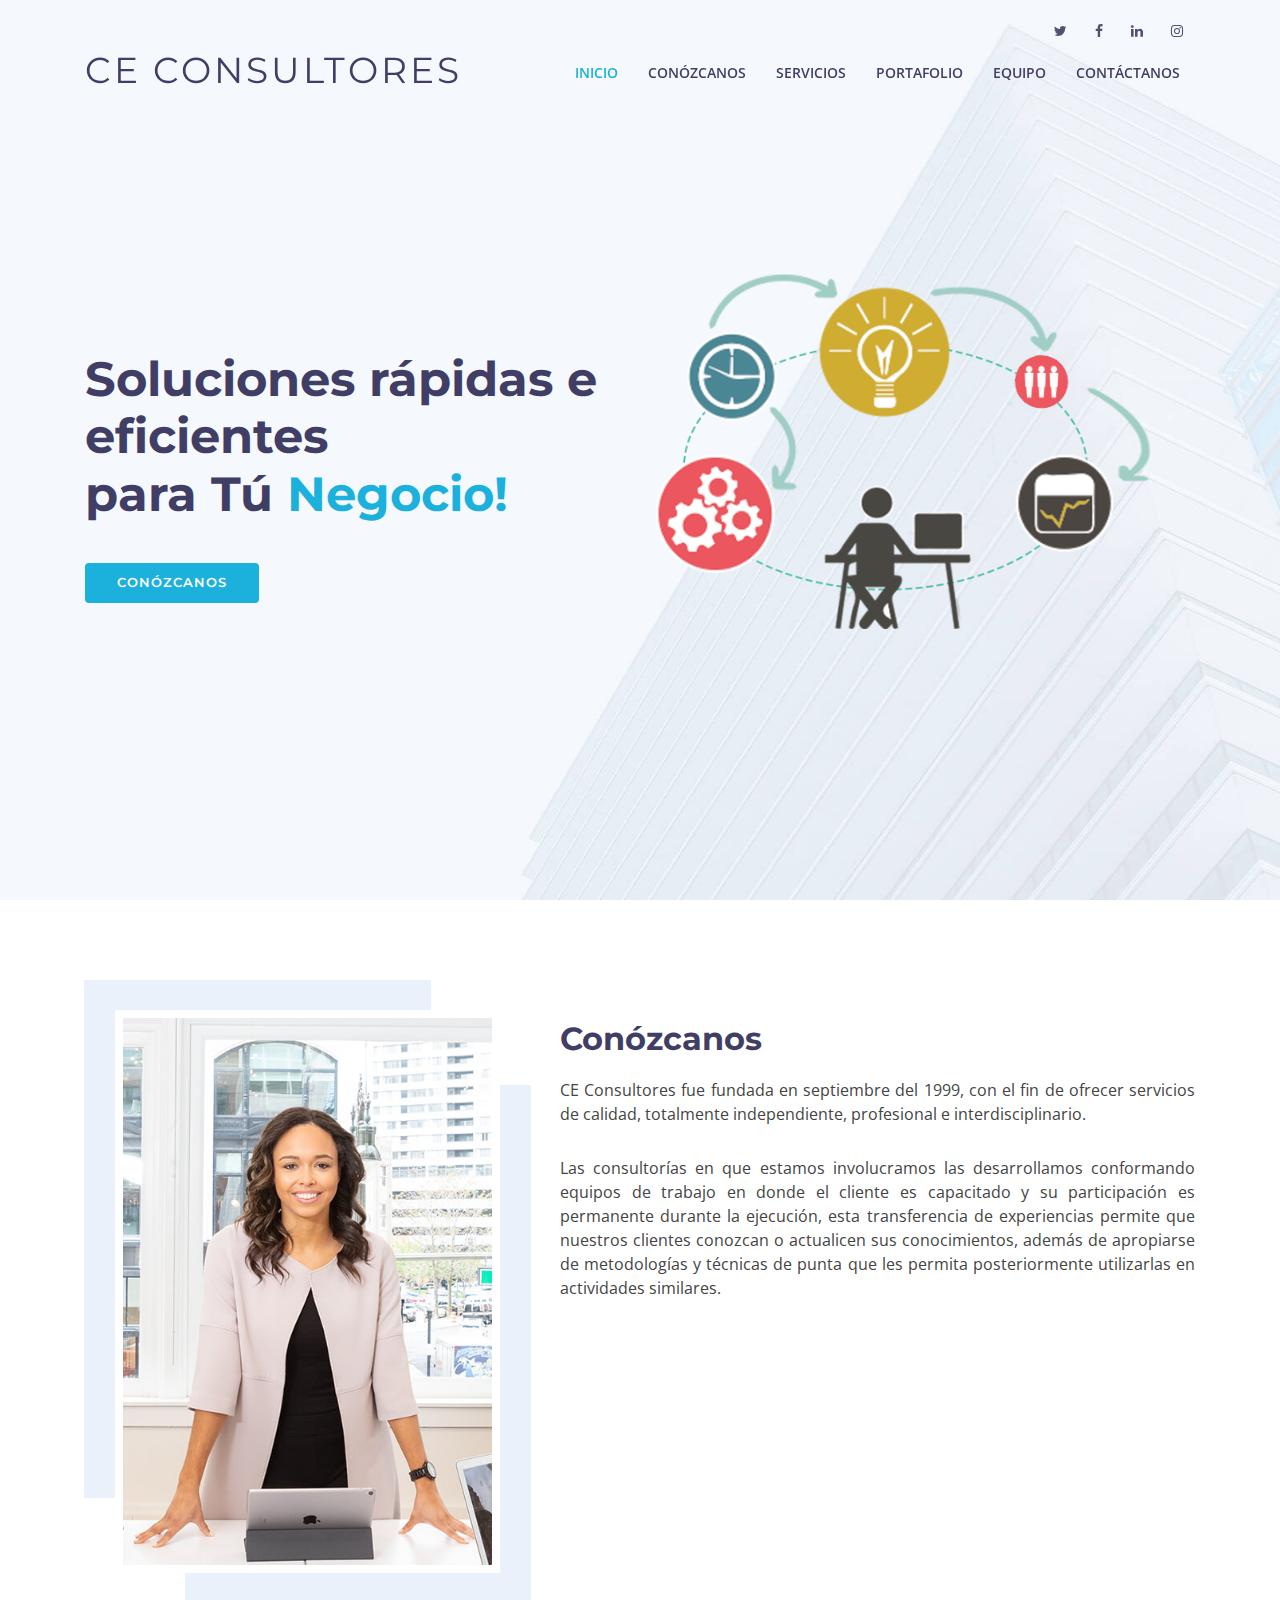
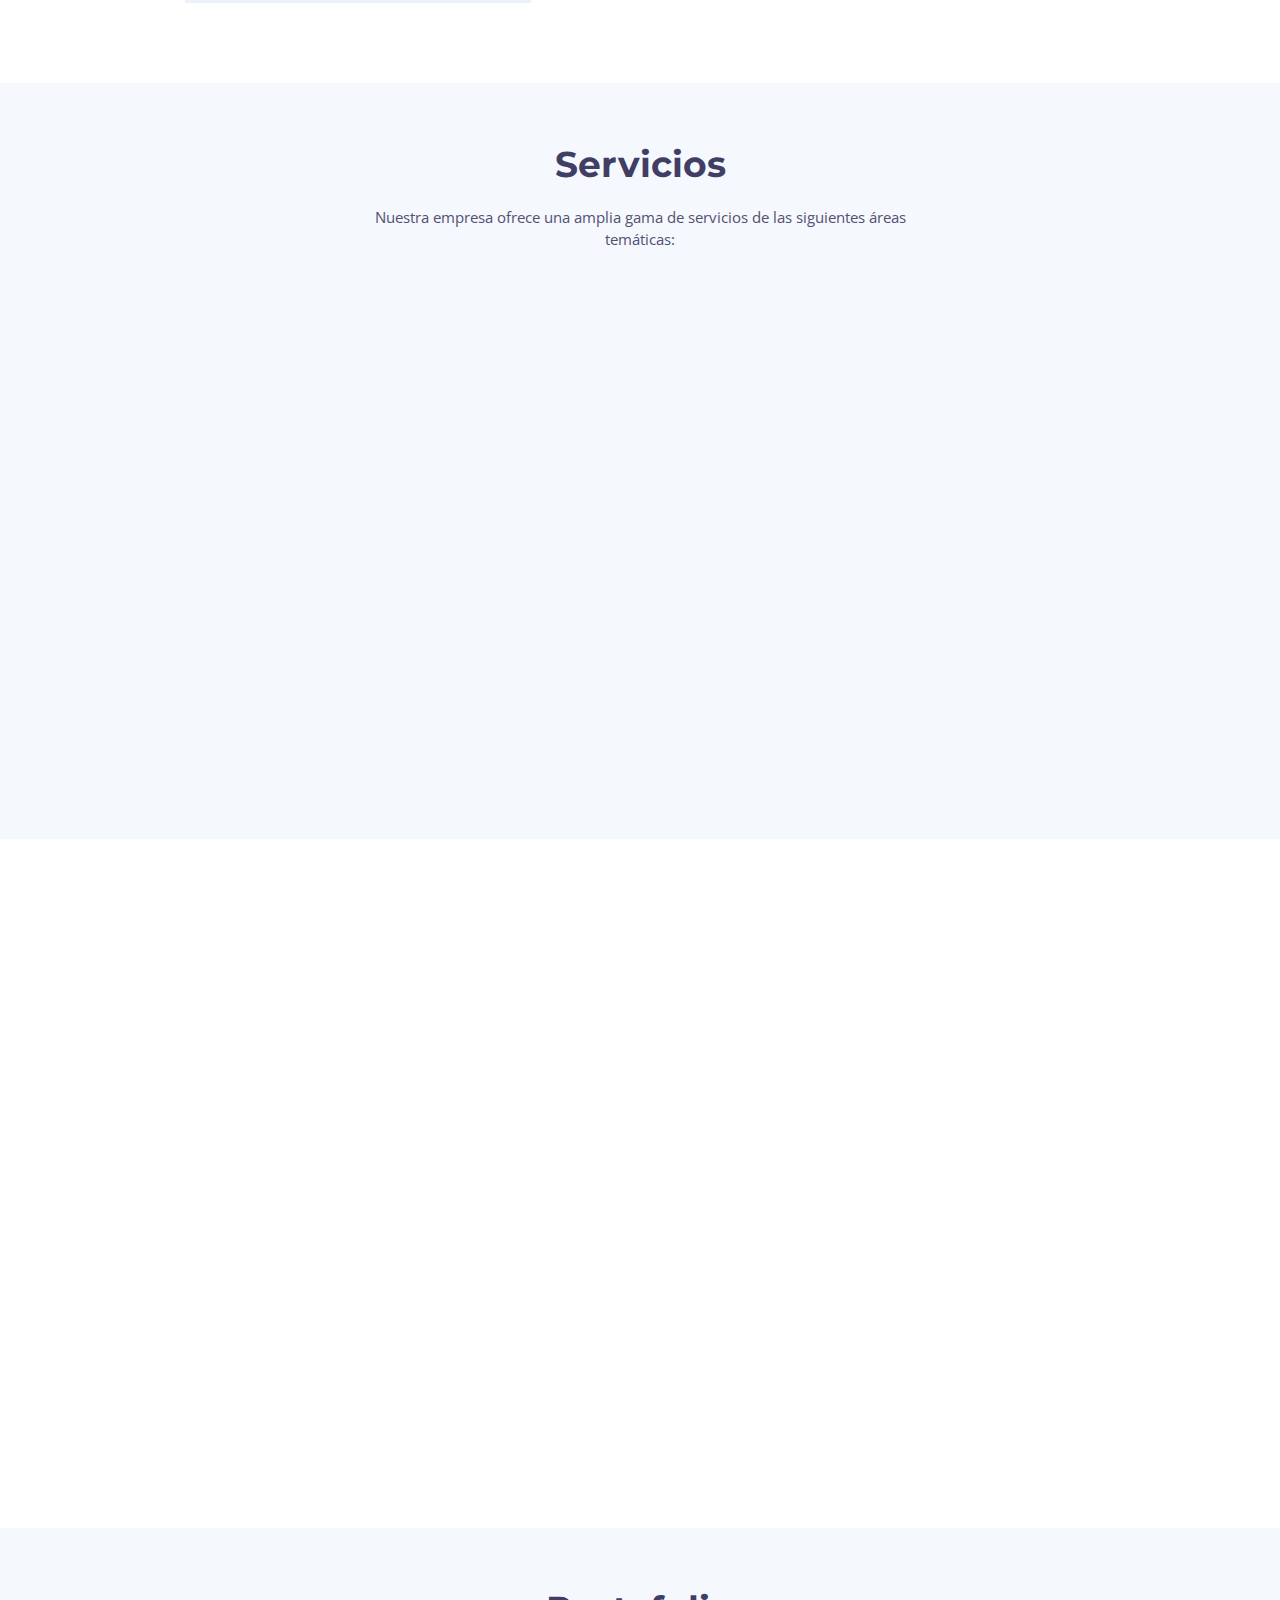
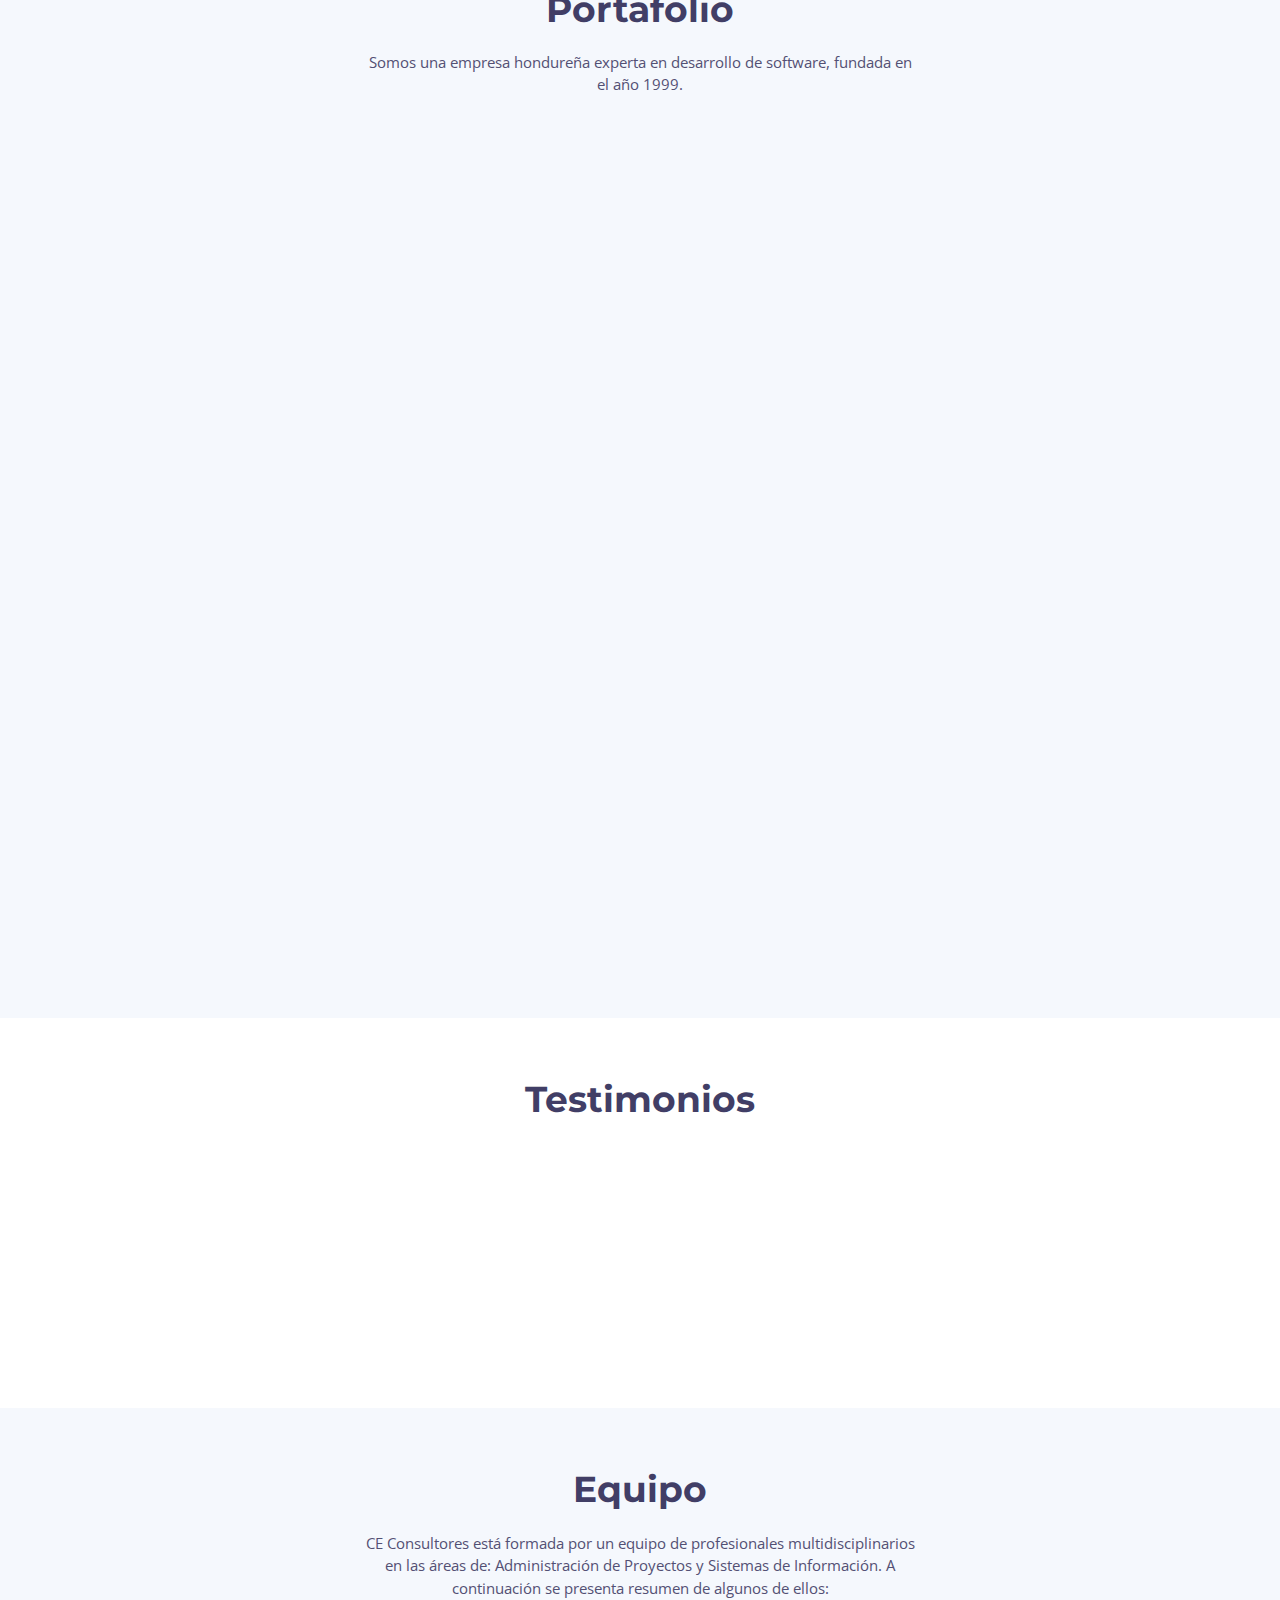
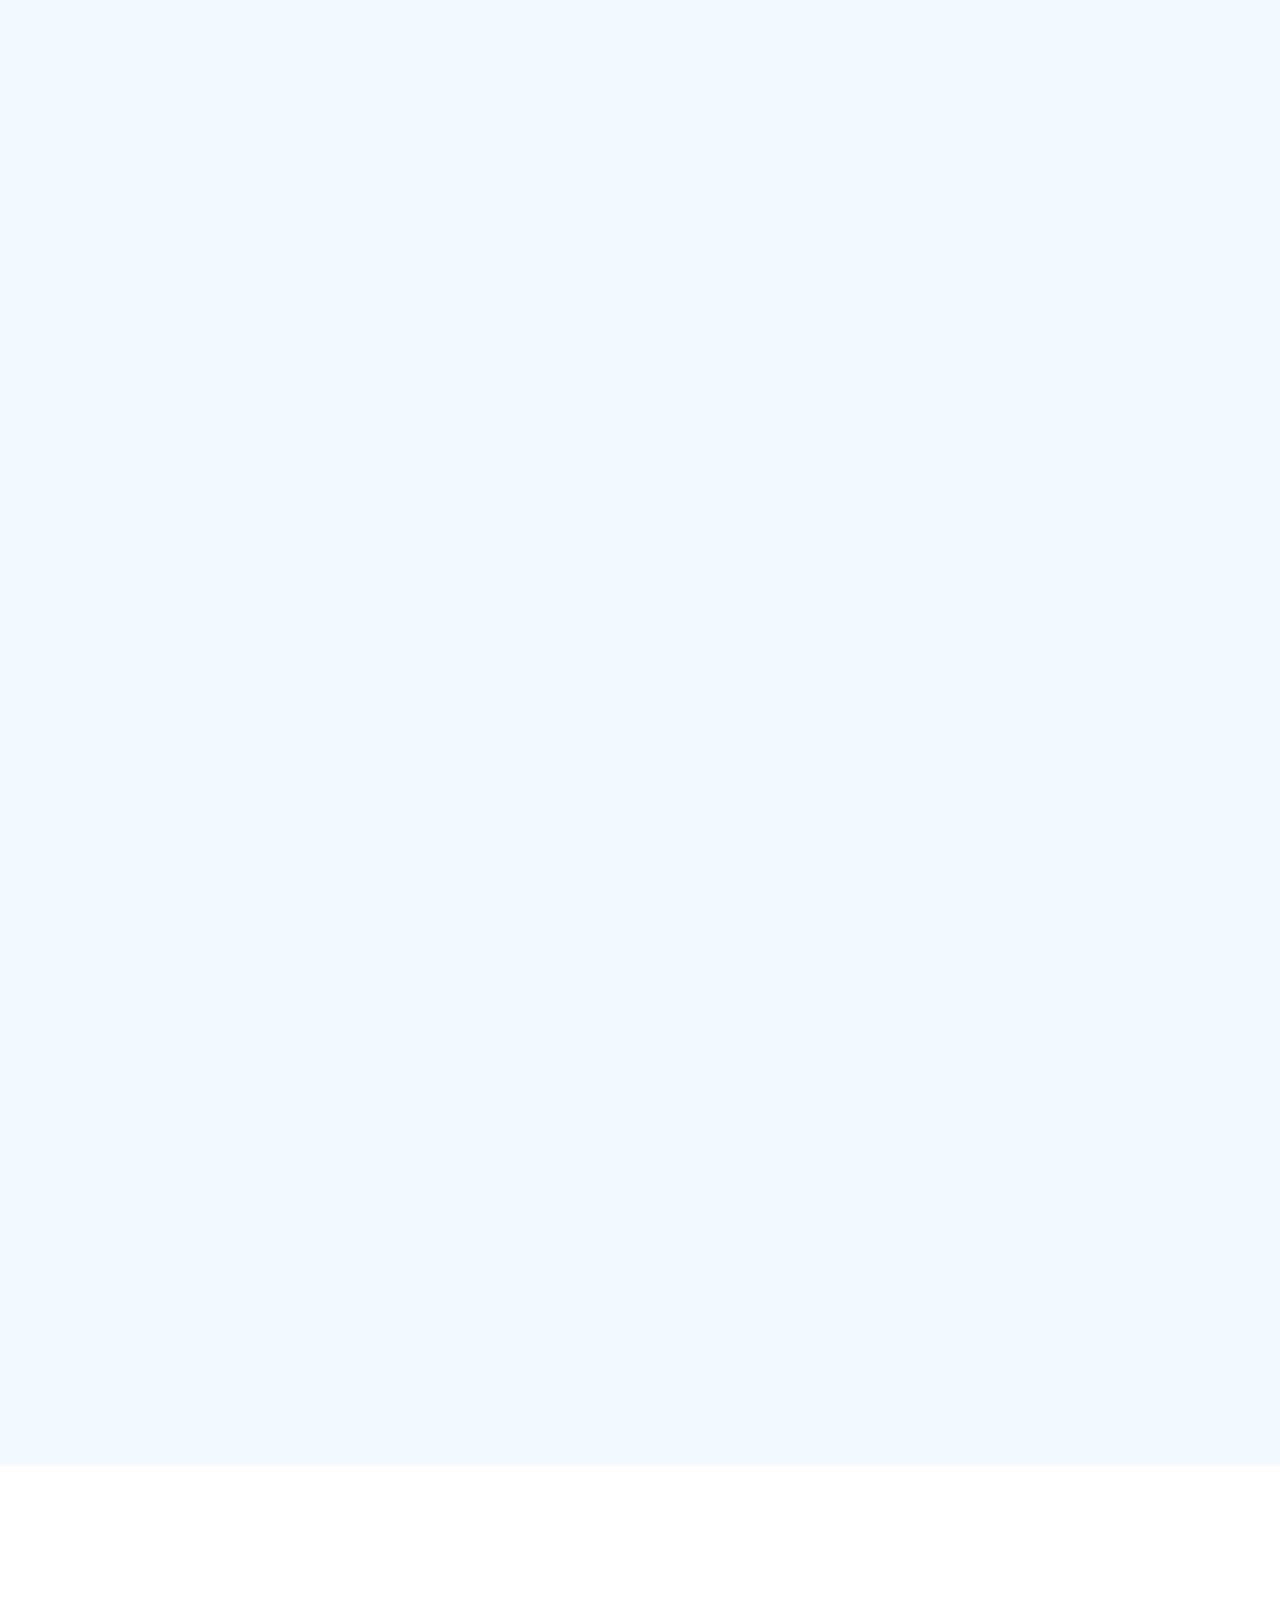
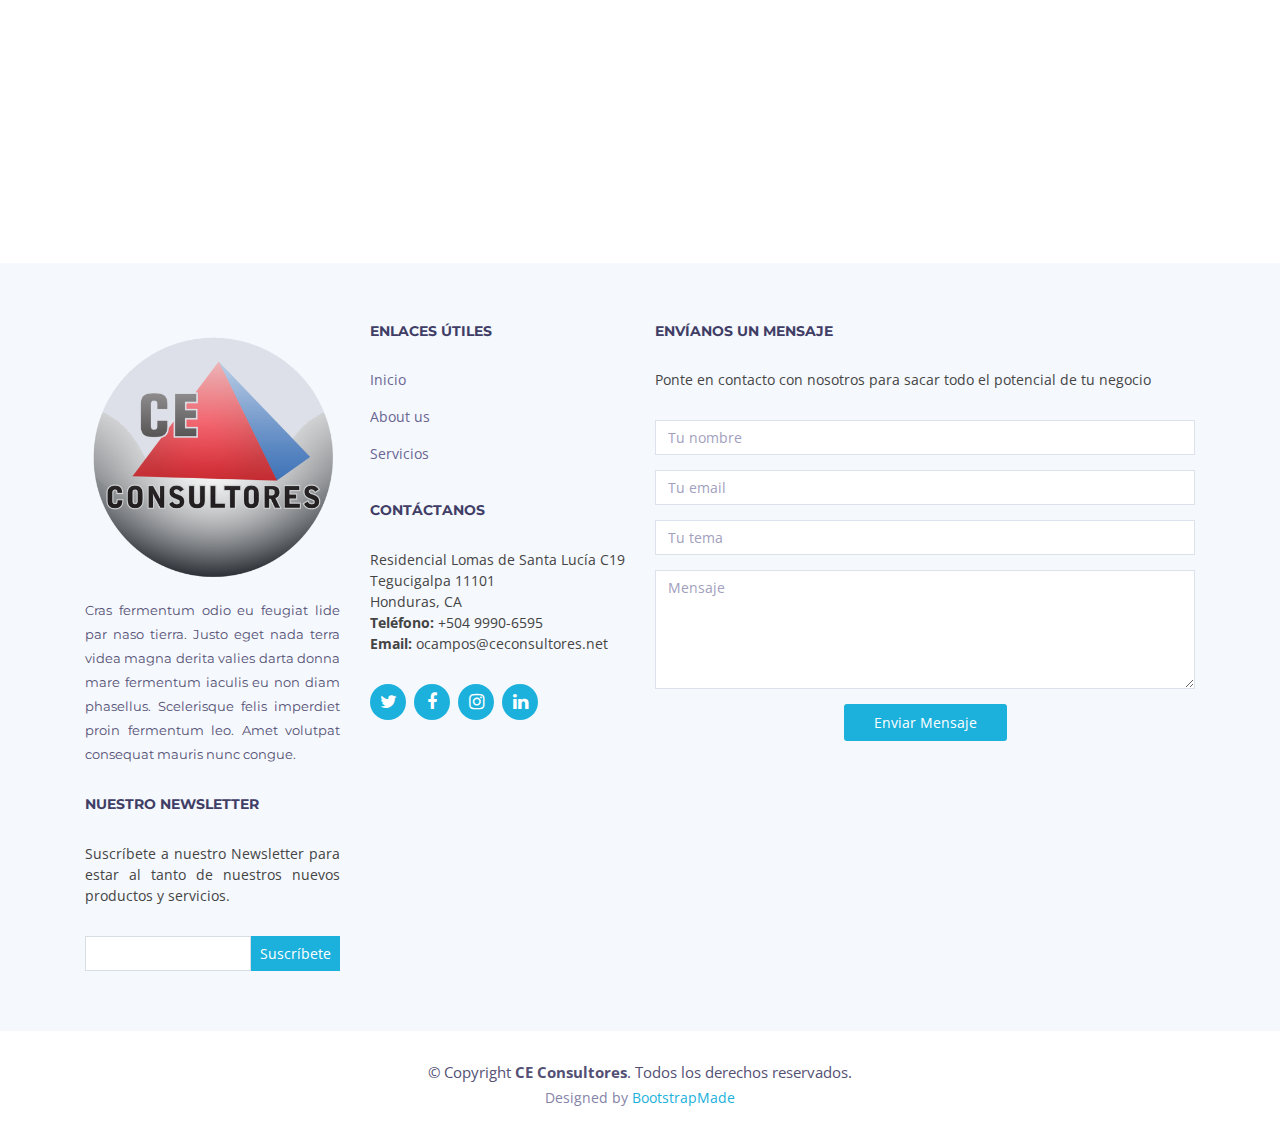
==== commit ce53cbeb: "Added: - Bizagi services. - Still under testing, just commited in order to test it in ftp." ====
--- a/index.html
+++ b/index.html
@@ -1,4 +1,4 @@
-<!DOCTYPE html>
+﻿<!DOCTYPE html>
 <html lang="en">
 <head>
   <meta charset="utf-8">
@@ -8,23 +8,23 @@
   <meta content="" name="description">
 
   <!-- Favicons -->
-  <link href="img/favicon.ico" rel="icon">
+  <link href="../img/favicon.ico" rel="icon">
 
   <!-- Google Fonts -->
   <link href="https://fonts.googleapis.com/css?family=Open+Sans:300,300i,400,400i,500,600,700,700i|Montserrat:300,400,500,600,700" rel="stylesheet">
 
   <!-- Bootstrap CSS File -->
-  <link href="lib/bootstrap/css/bootstrap.min.css" rel="stylesheet">
+  <link href="../lib/bootstrap/css/bootstrap.min.css" rel="stylesheet">
 
   <!-- Libraries CSS Files -->
-  <link href="lib/font-awesome/css/font-awesome.min.css" rel="stylesheet">
-  <link href="lib/animate/animate.min.css" rel="stylesheet">
-  <link href="lib/ionicons/css/ionicons.min.css" rel="stylesheet">
-  <link href="lib/owlcarousel/assets/owl.carousel.min.css" rel="stylesheet">
-  <link href="lib/lightbox/css/lightbox.min.css" rel="stylesheet">
+  <link href="../lib/font-awesome/css/font-awesome.min.css" rel="stylesheet">
+  <link href="../lib/animate/animate.min.css" rel="stylesheet">
+  <link href="../lib/ionicons/css/ionicons.min.css" rel="stylesheet">
+  <link href="../lib/owlcarousel/assets/owl.carousel.min.css" rel="stylesheet">
+  <link href="../lib/lightbox/css/lightbox.min.css" rel="stylesheet">
 
   <!-- Main Stylesheet File -->
-  <link href="css/style.css" rel="stylesheet">
+  <link href="../css/style.css" rel="stylesheet">
 
   <!-- =======================================================
     Theme Name: Rapid
@@ -57,9 +57,6 @@
 
             <!-- Uncomment below if you prefer to use an image logo -->
             <h1 class="text-light"><a href="#intro" class="scrollto"><span>CE Consultores</span></a></h1> 
-<!--             <a href="#header" class="scrollto">
-              <img src="img/logo2.png" alt="" class="img-fluid">
-            </a> -->
 
       </div>
 
@@ -70,23 +67,6 @@
           <li><a href="#services">Servicios</a></li>
           <li><a href="#portfolio">Portafolio</a></li>
           <li><a href="#team">Equipo</a></li>
-<!--           <li class="drop-down"><a href="">Drop Down</a>
-            <ul>
-              <li><a href="#">Drop Down 1</a></li>
-              <li class="drop-down"><a href="#">Drop Down 2</a>
-                <ul>
-                  <li><a href="#">Deep Drop Down 1</a></li>
-                  <li><a href="#">Deep Drop Down 2</a></li>
-                  <li><a href="#">Deep Drop Down 3</a></li>
-                  <li><a href="#">Deep Drop Down 4</a></li>
-                  <li><a href="#">Deep Drop Down 5</a></li>
-                </ul>
-              </li>
-              <li><a href="#">Drop Down 3</a></li>
-              <li><a href="#">Drop Down 4</a></li>
-              <li><a href="#">Drop Down 5</a></li>
-            </ul>
-          </li> -->
           <li><a href="#footer">Contáctanos</a></li>
         </ul>
       </nav><!-- .main-nav -->
@@ -108,7 +88,7 @@
         </div>
   
         <div class="col-md-6 intro-img order-md-last order-first">
-          <img src="img/intro-img.png" alt="" class="img-fluid">
+          <img src="../img/intro-img.png" alt="" class="img-fluid">
         </div>
       </div>
 
@@ -117,673 +97,605 @@
 
   <main id="main">
 
-    <!--==========================
+      <!--==========================
       Conózcanos Section
     ============================-->
-    <section id="about">
-
-      <div class="container">
-        <div class="row">
-
-          <div class="col-lg-5 col-md-6">
-            <div class="about-img">
-              <img src="img/about-img.jpg" alt="">
-            </div>
-          </div>
-
-          <div class="col-lg-7 col-md-6">
-            <div class="about-content">
-              <h2>Conózcanos</h2>
-              <p>CE Consultores fue fundada en septiembre del 1999, con el fin de ofrecer servicios de calidad, totalmente independiente, profesional e interdisciplinario.</p>
-              <p>Las consultorías en que estamos involucramos las desarrollamos conformando equipos de trabajo en donde el cliente es capacitado y su participación es permanente durante la ejecución, esta transferencia de experiencias permite que nuestros clientes conozcan o actualicen sus conocimientos, además de apropiarse de metodologías y técnicas de punta que les permita posteriormente utilizarlas en actividades similares.</p>
-            </div>
-          </div>
-        </div>
-      </div>
-
-    </section><!-- #about -->
-
-
-    <!--==========================
+      <section id="about">
+
+          <div class="container">
+              <div class="row">
+
+                  <div class="col-lg-5 col-md-6">
+                      <div class="about-img">
+                          <img src="../img/about-img.jpg" alt="">
+                      </div>
+                  </div>
+
+                  <div class="col-lg-7 col-md-6">
+                      <div class="about-content">
+                          <h2>Conózcanos</h2>
+                          <p>CE Consultores fue fundada en septiembre del 1999, con el fin de ofrecer servicios de calidad, totalmente independiente, profesional e interdisciplinario.</p>
+                          <p>Las consultorías en que estamos involucramos las desarrollamos conformando equipos de trabajo en donde el cliente es capacitado y su participación es permanente durante la ejecución, esta transferencia de experiencias permite que nuestros clientes conozcan o actualicen sus conocimientos, además de apropiarse de metodologías y técnicas de punta que les permita posteriormente utilizarlas en actividades similares.</p>
+                      </div>
+                  </div>
+              </div>
+          </div>
+
+      </section><!-- #about -->
+      <!--==========================
       Services Section
     ============================-->
-    <section id="services" class="section-bg">
-      <div class="container">
-
-        <header class="section-header">
-          <h3>Servicios</h3>
-          <p>Nuestra empresa ofrece una amplia gama de servicios de las siguientes áreas temáticas:</p>
-        </header>
-
-        <div class="row">
-
-          <div class="col-md-6 col-lg-4 wow bounceInUp" data-wow-duration="1.4s">
-            <div class="box">
-              <div class="icon" style="background: #fceef3;"><i class="ion-ios-analytics-outline" style="color: #ff689b;"></i></div>
-              <h4 class="title"><a href="">Planificación y diseño de proyectos.</a></h4>
-              <!-- <p class="description"></p> -->
-            </div>
-          </div>
-          <div class="col-md-6 col-lg-4 wow bounceInUp" data-wow-duration="1.4s">
-            <div class="box">
-              <div class="icon" style="background: #fff0da;"><i class="ion-ios-bookmarks-outline" style="color: #e98e06;"></i></div>
-              <h4 class="title"><a href="">Monitoreo y Evaluación de proyectos.</a></h4>
-              <!-- <p class="description"></p> -->
-            </div>
-          </div>
-
-          <div class="col-md-6 col-lg-4 wow bounceInUp" data-wow-delay="0.1s" data-wow-duration="1.4s">
-            <div class="box">
-              <div class="icon" style="background: #e6fdfc;"><i class="ion-ios-paper-outline" style="color: #3fcdc7;"></i></div>
-              <h4 class="title"><a href="">Análisis Institucional y Organizacional.</a></h4>
-              <!-- <p class="description"></p> -->
-            </div>
-          </div>
-          <div class="col-md-6 col-lg-4 wow bounceInUp" data-wow-delay="0.1s" data-wow-duration="1.4s">
-            <div class="box">
-              <div class="icon" style="background: #eafde7;"><i class="ion-ios-speedometer-outline" style="color:#41cf2e;"></i></div>
-              <h4 class="title"><a href="">Desarrollo de Aplicaciones Informáticas.</a></h4>
-              <!-- <p class="description"></p> -->
-            </div>
-          </div>
-
-          <div class="col-md-6 col-lg-4 wow bounceInUp" data-wow-delay="0.2s" data-wow-duration="1.4s">
-            <div class="box">
-              <div class="icon" style="background: #e1eeff;"><i class="ion-ios-world-outline" style="color: #2282ff;"></i></div>
-              <h4 class="title"><a href="">Auditoria de Sistemas de Información.</a></h4>
-              <!-- <p class="description"></p> -->
-            </div>
-          </div>
-          <div class="col-md-6 col-lg-4 wow bounceInUp" data-wow-delay="0.2s" data-wow-duration="1.4s">
-            <div class="box">
-              <div class="icon" style="background: #ecebff;"><i class="ion-ios-clock-outline" style="color: #8660fe;"></i></div>
-              <h4 class="title"><a href="">Automatización y Optimización de Procesos Institucionales</a></h4>
-              <!-- <p class="description"></p> -->
-            </div>
-          </div>
-
-        </div>
-
-      </div>
-    </section><!-- #services -->
-
-    <!--==========================
+      <section id="services" class="section-bg">
+          <div class="container">
+
+              <header class="section-header">
+                  <h3>Servicios</h3>
+                  <p>Nuestra empresa ofrece una amplia gama de servicios de las siguientes áreas temáticas:</p>
+              </header>
+
+              <div class="row">
+
+                  <div class="col-md-6 col-lg-4 wow bounceInUp" data-wow-duration="1.4s">
+                      <div class="box">
+                          <div class="icon" style="background: #fceef3;"><i class="ion-ios-analytics-outline" style="color: #ff689b;"></i></div>
+                          <h4 class="title"><a href="">Planificación y diseño de proyectos.</a></h4>
+                          <!-- <p class="description"></p> -->
+                      </div>
+                  </div>
+                  <div class="col-md-6 col-lg-4 wow bounceInUp" data-wow-duration="1.4s">
+                      <div class="box">
+                          <div class="icon" style="background: #fff0da;"><i class="ion-ios-bookmarks-outline" style="color: #e98e06;"></i></div>
+                          <h4 class="title"><a href="">Monitoreo y Evaluación de proyectos.</a></h4>
+                          <!-- <p class="description"></p> -->
+                      </div>
+                  </div>
+
+                  <div class="col-md-6 col-lg-4 wow bounceInUp" data-wow-delay="0.1s" data-wow-duration="1.4s">
+                      <div class="box">
+                          <div class="icon" style="background: #e6fdfc;"><i class="ion-ios-paper-outline" style="color: #3fcdc7;"></i></div>
+                          <h4 class="title"><a href="">Análisis Institucional y Organizacional.</a></h4>
+                          <!-- <p class="description"></p> -->
+                      </div>
+                  </div>
+                  <div class="col-md-6 col-lg-4 wow bounceInUp" data-wow-delay="0.1s" data-wow-duration="1.4s">
+                      <div class="box">
+                          <div class="icon" style="background: #eafde7;"><i class="ion-ios-speedometer-outline" style="color:#41cf2e;"></i></div>
+                          <h4 class="title"><a href="">Desarrollo de Aplicaciones Informáticas.</a></h4>
+                          <!-- <p class="description"></p> -->
+                      </div>
+                  </div>
+
+                  <div class="col-md-6 col-lg-4 wow bounceInUp" data-wow-delay="0.2s" data-wow-duration="1.4s">
+                      <div class="box">
+                          <div class="icon" style="background: #e1eeff;"><i class="ion-ios-world-outline" style="color: #2282ff;"></i></div>
+                          <h4 class="title"><a href="">Auditoria de Sistemas de Información.</a></h4>
+                          <!-- <p class="description"></p> -->
+                      </div>
+                  </div>
+                  <div class="col-md-6 col-lg-4 wow bounceInUp" data-wow-delay="0.2s" data-wow-duration="1.4s">
+                      <div class="box">
+                          <div class="icon" style="background: #ecebff;"><i class="ion-ios-clock-outline" style="color: #8660fe;"></i></div>
+                          <h4 class="title"><a href="">Automatización y Optimización de Procesos Institucionales</a></h4>
+                          <!-- <p class="description"></p> -->
+                      </div>
+                  </div>
+
+              </div>
+
+          </div>
+      </section><!-- #services -->
+      <!--==========================
       Why Us Section
     ============================-->
-    <section id="why-us" class="wow fadeIn">
-      <div class="container-fluid">
-        
-        <header class="section-header">
-          <h3>¿Por qué elegirnos?</h3>
-        </header>
-
-        <div class="row">
-
-          <div class="col-lg-6">
-            <div class="why-us-img">
-              <img src="img/why-us.jpg" alt="" class="img-fluid">
-            </div>
-          </div>
-
-          <div class="col-lg-6">
-            <div class="why-us-content">
-              <div class="features wow bounceInUp clearfix">
-                <i class="fa fa-diamond" style="color: #f058dc;"></i>
-                <h4>Misión</h4>
-                <p>Contribuir a que nuestros clientes administren eficiente y eficazmente sus organizaciones, basados en la planeación, el control interno, 
-                  el conocimiento de la organización, la experiencia y tecnología apropiada, que le permitan la toma de decisiones.</p>
-
-                <p>Desarrollar un ambiente de trabajo en donde el personal pueda crear, aprender, crecer y sentirse importante en la organización.</p>
-
-                <p>Crear una empresa con bases firmes que optimice la inversión de los accionistas.</p>
-              </div>
-
-              <div class="features wow bounceInUp clearfix">
-                <i class="fa fa-object-group" style="color: #ffb774;"></i>
-                <h4>Visión</h4>
-                <p>Ser una firma consultoría reconocida nacional e internacionalmente, en constante investigación, manejada eficientemente y un modelo y líder en la prestación de servicios de apoyo a las organizaciones del sector público y privado.</p>
-              </div>
-              
-            </div>
-
-          </div>
-
-        </div>
-
-      </div>
-
-      <div class="container">
-        <div class="row counters">
-
-          <div class="col-lg-3 col-6 text-center">
-            <span data-toggle="counter-up">41</span>
-            <p>Clientes</p>
-          </div>
-
-          <div class="col-lg-3 col-6 text-center">
-            <span data-toggle="counter-up">421</span>
-            <p>Proyectos</p>
-          </div>
-
-          <div class="col-lg-3 col-6 text-center">
-            <span data-toggle="counter-up">18</span>
-            <p>Empleados</p>
-          </div>
-  
-        </div>
-
-      </div>
-    </section>
-
-    <!--==========================
+      <section id="why-us" class="wow fadeIn">
+          <div class="container-fluid">
+
+              <header class="section-header">
+                  <h3>¿Por qué elegirnos?</h3>
+              </header>
+
+              <div class="row">
+
+                  <div class="col-lg-6">
+                      <div class="why-us-img">
+                          <img src="../img/why-us.jpg" alt="" class="img-fluid">
+                      </div>
+                  </div>
+
+                  <div class="col-lg-6">
+                      <div class="why-us-content">
+                          <div class="features wow bounceInUp clearfix">
+                              <i class="fa fa-diamond" style="color: #f058dc;"></i>
+                              <h4>Misión</h4>
+                              <p>
+                                  Contribuir a que nuestros clientes administren eficiente y eficazmente sus organizaciones, basados en la planeación, el control interno,
+                                  el conocimiento de la organización, la experiencia y tecnología apropiada, que le permitan la toma de decisiones.
+                              </p>
+
+                              <p>Desarrollar un ambiente de trabajo en donde el personal pueda crear, aprender, crecer y sentirse importante en la organización.</p>
+
+                              <p>Crear una empresa con bases firmes que optimice la inversión de los accionistas.</p>
+                          </div>
+
+                          <div class="features wow bounceInUp clearfix">
+                              <i class="fa fa-object-group" style="color: #ffb774;"></i>
+                              <h4>Visión</h4>
+                              <p>Ser una firma consultoría reconocida nacional e internacionalmente, en constante investigación, manejada eficientemente y un modelo y líder en la prestación de servicios de apoyo a las organizaciones del sector público y privado.</p>
+                          </div>
+
+                      </div>
+
+                  </div>
+
+              </div>
+
+          </div>
+
+      </section>
+
+      <!--==========================
       Portfolio Section
     ============================-->
-    <section id="portfolio" class="section-bg">
-      <div class="container">
-
-        <header class="section-header">
-          <h3 class="section-title">Nuestro Portafolio</h3>
-        </header>
-
-        <div class="row">
-          <div class="col-lg-12">
-            <ul id="portfolio-flters">
-              <li data-filter="*" class="filter-active">All</li>
-              <li data-filter=".filter-app">App</li>
-              <li data-filter=".filter-card">Card</li>
-              <li data-filter=".filter-web">Web</li>
-            </ul>
-          </div>
-        </div>
-
-        <div class="row portfolio-container">
-
-          <div class="col-lg-4 col-md-6 portfolio-item filter-app">
-            <div class="portfolio-wrap">
-              <img src="img/portfolio/app1.jpg" class="img-fluid" alt="">
-              <div class="portfolio-info">
-                <h4><a href="#">App 1</a></h4>
-                <p>App</p>
-                <div>
-                  <a href="img/portfolio/app1.jpg" data-lightbox="portfolio" data-title="App 1" class="link-preview" title="Preview"><i class="ion ion-eye"></i></a>
-                  <a href="#" class="link-details" title="More Details"><i class="ion ion-android-open"></i></a>
-                </div>
-              </div>
-            </div>
-          </div>
-
-          <div class="col-lg-4 col-md-6 portfolio-item filter-web" data-wow-delay="0.1s">
-            <div class="portfolio-wrap">
-              <img src="img/portfolio/web3.jpg" class="img-fluid" alt="">
-              <div class="portfolio-info">
-                <h4><a href="#">Web 3</a></h4>
-                <p>Web</p>
-                <div>
-                  <a href="img/portfolio/web3.jpg" class="link-preview" data-lightbox="portfolio" data-title="Web 3" title="Preview"><i class="ion ion-eye"></i></a>
-                  <a href="#" class="link-details" title="More Details"><i class="ion ion-android-open"></i></a>
-                </div>
-              </div>
-            </div>
-          </div>
-
-          <div class="col-lg-4 col-md-6 portfolio-item filter-app" data-wow-delay="0.2s">
-            <div class="portfolio-wrap">
-              <img src="img/portfolio/app2.jpg" class="img-fluid" alt="">
-              <div class="portfolio-info">
-                <h4><a href="#">App 2</a></h4>
-                <p>App</p>
-                <div>
-                  <a href="img/portfolio/app2.jpg" class="link-preview" data-lightbox="portfolio" data-title="App 2" title="Preview"><i class="ion ion-eye"></i></a>
-                  <a href="#" class="link-details" title="More Details"><i class="ion ion-android-open"></i></a>
-                </div>
-              </div>
-            </div>
-          </div>
-
-          <div class="col-lg-4 col-md-6 portfolio-item filter-card">
-            <div class="portfolio-wrap">
-              <img src="img/portfolio/card2.jpg" class="img-fluid" alt="">
-              <div class="portfolio-info">
-                <h4><a href="#">Card 2</a></h4>
-                <p>Card</p>
-                <div>
-                  <a href="img/portfolio/card2.jpg" class="link-preview" data-lightbox="portfolio" data-title="Card 2" title="Preview"><i class="ion ion-eye"></i></a>
-                  <a href="#" class="link-details" title="More Details"><i class="ion ion-android-open"></i></a>
-                </div>
-              </div>
-            </div>
-          </div>
-
-          <div class="col-lg-4 col-md-6 portfolio-item filter-web" data-wow-delay="0.1s">
-            <div class="portfolio-wrap">
-              <img src="img/portfolio/web2.jpg" class="img-fluid" alt="">
-              <div class="portfolio-info">
-                <h4><a href="#">Web 2</a></h4>
-                <p>Web</p>
-                <div>
-                  <a href="img/portfolio/web2.jpg" class="link-preview" data-lightbox="portfolio" data-title="Web 2" title="Preview"><i class="ion ion-eye"></i></a>
-                  <a href="#" class="link-details" title="More Details"><i class="ion ion-android-open"></i></a>
-                </div>
-              </div>
-            </div>
-          </div>
-
-          <div class="col-lg-4 col-md-6 portfolio-item filter-app" data-wow-delay="0.2s">
-            <div class="portfolio-wrap">
-              <img src="img/portfolio/app3.jpg" class="img-fluid" alt="">
-              <div class="portfolio-info">
-                <h4><a href="#">App 3</a></h4>
-                <p>App</p>
-                <div>
-                  <a href="img/portfolio/app3.jpg" class="link-preview" data-lightbox="portfolio" data-title="App 3" title="Preview"><i class="ion ion-eye"></i></a>
-                  <a href="#" class="link-details" title="More Details"><i class="ion ion-android-open"></i></a>
-                </div>
-              </div>
-            </div>
-          </div>
-
-          <div class="col-lg-4 col-md-6 portfolio-item filter-card">
-            <div class="portfolio-wrap">
-              <img src="img/portfolio/card1.jpg" class="img-fluid" alt="">
-              <div class="portfolio-info">
-                <h4><a href="#">Card 1</a></h4>
-                <p>Card</p>
-                <div>
-                  <a href="img/portfolio/card1.jpg" class="link-preview" data-lightbox="portfolio" data-title="Card 1" title="Preview"><i class="ion ion-eye"></i></a>
-                  <a href="#" class="link-details" title="More Details"><i class="ion ion-android-open"></i></a>
-                </div>
-              </div>
-            </div>
-          </div>
-
-          <div class="col-lg-4 col-md-6 portfolio-item filter-card" data-wow-delay="0.1s">
-            <div class="portfolio-wrap">
-              <img src="img/portfolio/card3.jpg" class="img-fluid" alt="">
-              <div class="portfolio-info">
-                <h4><a href="#">Card 3</a></h4>
-                <p>Card</p>
-                <div>
-                  <a href="img/portfolio/card3.jpg" class="link-preview" data-lightbox="portfolio" data-title="Card 3" title="Preview"><i class="ion ion-eye"></i></a>
-                  <a href="#" class="link-details" title="More Details"><i class="ion ion-android-open"></i></a>
-                </div>
-              </div>
-            </div>
-          </div>
-
-          <div class="col-lg-4 col-md-6 portfolio-item filter-web" data-wow-delay="0.2s">
-            <div class="portfolio-wrap">
-              <img src="img/portfolio/web1.jpg" class="img-fluid" alt="">
-              <div class="portfolio-info">
-                <h4><a href="#">Web 1</a></h4>
-                <p>Web</p>
-                <div>
-                  <a href="img/portfolio/web1.jpg" class="link-preview" data-lightbox="portfolio" data-title="Web 1" title="Preview"><i class="ion ion-eye"></i></a>
-                  <a href="#" class="link-details" title="More Details"><i class="ion ion-android-open"></i></a>
-                </div>
-              </div>
-            </div>
-          </div>
-
-        </div>
-
-      </div>
-    </section><!-- #portfolio -->
-
-    <!--==========================
+      <section id="portfolio" class="section-bg">
+          <div class="container">
+              <div class="section-header">
+                  <h3>Portafolio</h3>
+                  <p>
+                      Somos una empresa hondureña experta en desarrollo de software, fundada en el año 1999.
+                  </p>
+              </div>
+
+              <!-- Row 1 -->
+              <div class="row">
+
+                  <!-- Column 1 -->
+                  <div class="col-lg-3 col-md-6 wow fadeInUp">
+                      <div class="member">
+                          <img src="../img/portfolio/logo_MPP.png" class="img-fluid" alt="Logo MPP">
+                      </div>
+                  </div>
+
+                  <!-- Column 2 -->
+                  <div class="col-lg-9 col-md-6 wow fadeInUp">
+                      <p>
+                          <b>Manejo de Programas y Proyectos - PMI</b>
+                      </p>
+                  </div>
+
+              </div>
+
+              <!-- Row 2 -->
+              <div class="row">
+
+                  <!-- Column 1 -->
+                  <div class="col-lg-3 col-md-6 wow fadeInUp">
+                      <div class="member">
+                          <img src="../img/portfolio/logo_MCM.png" class="img-fluid" alt="Logo MCM">
+                      </div>
+                  </div>
+
+                  <!-- Column 2 -->
+                  <div class="col-lg-9 col-md-6 wow fadeInUp">
+                      <p>
+                          <b>Manejo Consultorios Médicos</b>
+                      </p>
+                  </div>
+
+              </div>
+
+              <!-- Row 3 -->
+              <div class="row">
+
+                  <!-- Column 1 -->
+                  <div class="col-lg-3 col-md-6 wow fadeInUp">
+                      <div class="member">
+                          <img src="../img/portfolio/logo_SIPCI.png" class="img-fluid" alt="Logo SIPCI">
+                      </div>
+                  </div>
+
+                  <!-- Column 2 -->
+                  <div class="col-lg-9 col-md-6 wow fadeInUp">
+                      <p>
+                          <b>Sistema de Participación Ciudana</b>
+                      </p>
+                  </div>
+
+              </div>
+
+              <!-- Row 4 -->
+              <div class="row">
+
+                  <!-- Column 1 -->
+                  <div class="col-lg-3 col-md-6 wow fadeInUp">
+                      <div class="member">
+                          <img src="../img/portfolio/logo_Bizagi.png" class="img-fluid" alt="Logo Bizagi">
+                      </div>
+                  </div>
+
+                  <!-- Column 2 -->
+                  <div class="col-lg-9 col-md-6 wow fadeInUp">
+                      <p>
+                          <b>Soluciones Bizagi</b>
+                      </p>
+                      <!--Brief Description of Bizagi Solutions.-->
+                      <p>
+                          <ul>
+                              <li>
+                                  Implica la gestión de procesos mediante una aplicación que ejecuta y controla cada paso.
+                              </li>
+                              <li>
+                                  Los funcionarios de la organización gestionan las operaciones en un portal de trabajo Web desde:
+                                  <ul>
+                                      <li>
+                                          Computadora.
+                                      </li>
+                                      <li>
+                                          Tablet.
+                                      </li>
+                                      <li>
+                                          Teléfono móvil.
+                                      </li>
+                                  </ul>
+                              </li>
+                          </ul>
+                      </p>
+                      <a href="../Sections/soluciones-bizagi.html">Conocer más</a>
+                  </div>
+
+              </div>
+
+          </div>
+      </section><!-- #portfolio -->
+
+      <!--==========================
       Clients Section
     ============================-->
-    <section id="testimonials">
-      <div class="container">
-
-        <header class="section-header">
-          <h3>Testimonios</h3>
-        </header>
-
-        <div class="row justify-content-center">
-          <div class="col-lg-8">
-
-            <div class="owl-carousel testimonials-carousel wow fadeInUp">
-    
-              <div class="testimonial-item">
-                <img src="img/testimonial-1.jpg" class="testimonial-img" alt="">
-                <h3>Saul Goodman</h3>
-                <h4>Ceo &amp; Founder</h4>
-                <p>
-                  Proin iaculis purus consequat sem cure digni ssim donec porttitora entum suscipit rhoncus. Accusantium quam, ultricies eget id, aliquam eget nibh et. Maecen aliquam, risus at semper.
-                </p>
-              </div>
-    
-              <div class="testimonial-item">
-                <img src="img/testimonial-2.jpg" class="testimonial-img" alt="">
-                <h3>Sara Wilsson</h3>
-                <h4>Designer</h4>
-                <p>
-                  Export tempor illum tamen malis malis eram quae irure esse labore quem cillum quid cillum eram malis quorum velit fore eram velit sunt aliqua noster fugiat irure amet legam anim culpa.
-                </p>
-              </div>
-    
-              <div class="testimonial-item">
-                <img src="img/testimonial-3.jpg" class="testimonial-img" alt="">
-                <h3>Jena Karlis</h3>
-                <h4>Store Owner</h4>
-                <p>
-                  Enim nisi quem export duis labore cillum quae magna enim sint quorum nulla quem veniam duis minim tempor labore quem eram duis noster aute amet eram fore quis sint minim.
-                </p>
-              </div>
-    
-              <div class="testimonial-item">
-                <img src="img/testimonial-4.jpg" class="testimonial-img" alt="">
-                <h3>Matt Brandon</h3>
-                <h4>Freelancer</h4>
-                <p>
-                  Fugiat enim eram quae cillum dolore dolor amet nulla culpa multos export minim fugiat minim velit minim dolor enim duis veniam ipsum anim magna sunt elit fore quem dolore labore illum veniam.
-                </p>
-              </div>
-
-            </div>
-
-          </div>
-        </div>
-
-
-      </div>
-    </section><!-- #testimonials -->
-
-    <!--==========================
+      <section id="testimonials">
+          <div class="container">
+
+              <header class="section-header">
+                  <h3>Testimonios</h3>
+              </header>
+
+              <div class="row justify-content-center">
+                  <div class="col-lg-8">
+
+                      <div class="owl-carousel testimonials-carousel wow fadeInUp">
+
+                          <div class="testimonial-item">
+                              <img src="../img/testimonial-1.jpg" class="testimonial-img" alt="">
+                              <h3>Saul Goodman</h3>
+                              <h4>Ceo &amp; Founder</h4>
+                              <p>
+                                  Proin iaculis purus consequat sem cure digni ssim donec porttitora entum suscipit rhoncus. Accusantium quam, ultricies eget id, aliquam eget nibh et. Maecen aliquam, risus at semper.
+                              </p>
+                          </div>
+
+                          <div class="testimonial-item">
+                              <img src="../img/testimonial-2.jpg" class="testimonial-img" alt="">
+                              <h3>Sara Wilsson</h3>
+                              <h4>Designer</h4>
+                              <p>
+                                  Export tempor illum tamen malis malis eram quae irure esse labore quem cillum quid cillum eram malis quorum velit fore eram velit sunt aliqua noster fugiat irure amet legam anim culpa.
+                              </p>
+                          </div>
+
+                          <div class="testimonial-item">
+                              <img src="../img/testimonial-3.jpg" class="testimonial-img" alt="">
+                              <h3>Jena Karlis</h3>
+                              <h4>Store Owner</h4>
+                              <p>
+                                  Enim nisi quem export duis labore cillum quae magna enim sint quorum nulla quem veniam duis minim tempor labore quem eram duis noster aute amet eram fore quis sint minim.
+                              </p>
+                          </div>
+
+                          <div class="testimonial-item">
+                              <img src="../img/testimonial-4.jpg" class="testimonial-img" alt="">
+                              <h3>Matt Brandon</h3>
+                              <h4>Freelancer</h4>
+                              <p>
+                                  Fugiat enim eram quae cillum dolore dolor amet nulla culpa multos export minim fugiat minim velit minim dolor enim duis veniam ipsum anim magna sunt elit fore quem dolore labore illum veniam.
+                              </p>
+                          </div>
+
+                      </div>
+
+                  </div>
+              </div>
+
+
+          </div>
+      </section><!-- #testimonials -->
+      <!--==========================
       Team Section
     ============================-->
-    <section id="team" class="section-bg">
-      <div class="container">
-        <div class="section-header">
-          <h3>Equipo</h3>
-          <p>CE Consultores está formada por un equipo de profesionales multidisciplinarios  en las áreas de: Administración de Proyectos y Sistemas de Información.  A continuación se presenta resumen de algunos de ellos:</p>
-        </div>
-
-        <!-- Row 1 -->
-        <div class="row">
-
-          <!-- Column 1 -->
-          <div class="col-lg-3 col-md-6 wow fadeInUp">
-            <div class="member">
-              <img src="img/team-1.jpg" class="img-fluid" alt="Foto Otoniel Campos">
-              <div class="member-info">
-                <div class="member-info-content">
-                  <h4>Ing. Otoniel Campos</h4>
-                  <span>Gerente General</span>
-                  <div class="social">
-                    <a href=""><i class="fa fa-twitter"></i></a>
-                    <a href=""><i class="fa fa-facebook"></i></a>
-                    <a href=""><i class="fa fa-google-plus"></i></a>
-                    <a href=""><i class="fa fa-linkedin"></i></a>
-                  </div>
-                </div>
-              </div>
-            </div>
-          </div>
-
-          <!-- Column 2 -->
-          <div class="col-lg-9 col-md-6 wow fadeInUp">
-            <p>Ingeniero en Computación y Master en Administración de Empresas, con más de 20 años de experiencia en desarrollo de herramientas informáticas y consultor en temas de planificación, monitoreo y evaluación de proyectos. Es socio fundador (1999) de la firma CE Consultores en la cual ha dirigido consultorías en las áreas de su especialización, en instituciones como el Banco Interamericano de Desarrollo (BID), Banco Mundial (BM),Agencia Internacional de Energía Atómica (AIEA) y secretarías de estado de diferentes países de Latinoamérica. Actualmente, dirige el desarrollo de MPP©, herramienta informática especializada en el manejo y gestión de programas y proyectos, utilizando como base la gestión por resultados.</p>
-          </div>
-
-        </div>
-
-        <!-- Row 2 -->
-        <div class="row">
-
-          <!-- Column 1 -->
-          <div class="col-lg-3 col-md-6 wow fadeInUp" data-wow-delay="0.1s">
-            <div class="member">
-              <img src="img/no-pic.png" class="img-fluid" alt="Foto José Orlando Escobar">
-              <div class="member-info">
-                <div class="member-info-content">
-                  <h4>José Orlando Escobar</h4>
-                  <span>Programador Senior</span>
-                  <div class="social">
-                    <a href=""><i class="fa fa-twitter"></i></a>
-                    <a href=""><i class="fa fa-facebook"></i></a>
-                    <a href=""><i class="fa fa-google-plus"></i></a>
-                    <a href=""><i class="fa fa-linkedin"></i></a>
-                  </div>
-                </div>
-              </div>
-            </div>
-          </div>
-
-          <!-- Column 2 -->
-          <div class="col-lg-9 col-md-6 wow fadeInUp">
-            <p>Pasante universitario (90% completado) de la carrera de Ingeniería en Ciencias de la Computación en la Universidad Católica de Honduras. Tiene conocimientos en herramientas de construcción de software tales como: Visual C/C++, Visual Basic .NET y GeNexus 8.0, así como en el manejo y administración de bases de datos en SQL Server y Microsoft Access. Actualmente es el responsable del desarrollo de la aplicación MPP (Management for Programs and Projects), SIPMEP (Sistema Integrado de Planificación, Monitoreo y Evaluación de Proyectos) y SMO (Sistema de Monitoreo Operativo).</p>
-          </div>
-
-        </div>
-
-        <!-- Row 3 -->
-        <div class="row">
-
-          <!-- Column 1 -->
-          <div class="col-lg-3 col-md-6 wow fadeInUp" data-wow-delay="0.2s">
-            <div class="member">
-              <img src="img/no-pic.png" class="img-fluid" alt="Foto Miguel Ángel Calderón">
-              <div class="member-info">
-                <div class="member-info-content">
-                  <h4>Miguel Ángel Calderón</h4>
-                  <span>Programador Lead Aplicaciones Web</span>
-                  <div class="social">
-                    <a href=""><i class="fa fa-twitter"></i></a>
-                    <a href=""><i class="fa fa-facebook"></i></a>
-                    <a href=""><i class="fa fa-google-plus"></i></a>
-                    <a href=""><i class="fa fa-linkedin"></i></a>
-                  </div>
-                </div>
-              </div>
-            </div>
-          </div>
-
-          <!-- Column 2 -->
-          <div class="col-lg-9 col-md-6 wow fadeInUp">
-            <p>Especialista en el desarrollo de software utilizando herramientas orientadas a objetos MS Visual Basic (V6.0 y v.NET) y JAVA para diferentes plataformas de hardware. Tiene amplia experiencia en las bases de datos MS SQL Server y MS Access. Ha desarrollado una variada y extensa cantidad de aplicaciones administrativas para agilizar procesos y también técnicas para aumentar la productividad en la programación. Actualmente es el responsable del desarrollo de la aplicación MPP (Management for Programs and Projects) y MCM (Manejador de Consultorios Médicos).</p>
-          </div>
-
-        </div>
-
-        <!-- Row 4 -->
-        <div class="row">
-
-          <!-- Column 1 -->
-          <div class="col-lg-3 col-md-6 wow fadeInUp" data-wow-delay="0.1s">
-            <div class="member">
-              <img src="img/team-2.jpg" class="img-fluid" alt="Foto Otoniel José Campos">
-              <div class="member-info">
-                <div class="member-info-content">
-                  <h4>Otoniel José Campos</h4>
-                  <span>Programador Senior</span>
-                  <div class="social">
-                    <a href=""><i class="fa fa-twitter"></i></a>
-                    <a href=""><i class="fa fa-facebook"></i></a>
-                    <a href=""><i class="fa fa-google-plus"></i></a>
-                    <a href=""><i class="fa fa-linkedin"></i></a>
-                  </div>
-                </div>
-              </div>
-            </div>
-          </div>
-
-          <!-- Column 2 -->
-          <div class="col-lg-9 col-md-6 wow fadeInUp">
-            <p>Ingeniero en Computación. Tiene conocimientos en herramientas de construcción de software tales como: Visual C/C++, Visual Basic .NET y GeNexus 8.0, así como en el manejo y administración de bases de datos en SQL Server y Microsoft Access. Actualmente es el responsable del desarrollo de la aplicación MPP (Management for Programs and Projects), SIPMEP (Sistema Integrado de Planificación, Monitoreo y Evaluación de Proyectos) y SMO (Sistema de Monitoreo Operativo).</p>
-          </div>
-
-        </div>
-
-      </div>
-    </section><!-- #team -->
-
-    <!--==========================
+      <section id="team" class="section-bg">
+          <div class="container">
+              <div class="section-header">
+                  <h3>Equipo</h3>
+                  <p>CE Consultores está formada por un equipo de profesionales multidisciplinarios  en las áreas de: Administración de Proyectos y Sistemas de Información.  A continuación se presenta resumen de algunos de ellos:</p>
+              </div>
+
+              <!-- Row 1 -->
+              <div class="row">
+
+                  <!-- Column 1 -->
+                  <div class="col-lg-3 col-md-6 wow fadeInUp">
+                      <div class="member">
+                          <img src="../img/team/pic_otoniel_campos.jpg" class="img-fluid" alt="Foto Otoniel Campos">
+                          <div class="member-info">
+                              <div class="member-info-content">
+                                  <h4>Ing. Otoniel Campos</h4>
+                                  <span>Gerente General</span>
+                                  <div class="social">
+                                      <a href=""><i class="fa fa-twitter"></i></a>
+                                      <a href=""><i class="fa fa-facebook"></i></a>
+                                      <a href=""><i class="fa fa-google-plus"></i></a>
+                                      <a href="https://www.linkedin.com/in/otoniel-campos-7645b829/" target="_blank"><i class="fa fa-linkedin"></i></a>
+                                  </div>
+                              </div>
+                          </div>
+                      </div>
+                  </div>
+
+                  <!-- Column 2 -->
+                  <div class="col-lg-9 col-md-6 wow fadeInUp">
+                      <p>Ingeniero en Computación y Master en Administración de Empresas, con más de 20 años de experiencia en desarrollo de herramientas informáticas y consultor en temas de planificación, monitoreo y evaluación de proyectos. Es socio fundador (1999) de la firma CE Consultores en la cual ha dirigido consultorías en las áreas de su especialización, en instituciones como el Banco Interamericano de Desarrollo (BID), Banco Mundial (BM),Agencia Internacional de Energía Atómica (AIEA) y secretarías de estado de diferentes países de Latinoamérica. Actualmente, dirige el desarrollo de MPP©, herramienta informática especializada en el manejo y gestión de programas y proyectos, utilizando como base la gestión por resultados.</p>
+                  </div>
+
+              </div>
+
+              <!-- Row 2 -->
+              <div class="row">
+
+                  <!-- Column 1 -->
+                  <div class="col-lg-3 col-md-6 wow fadeInUp" data-wow-delay="0.1s">
+                      <div class="member">
+                          <img src="../img/no-pic.png" class="img-fluid" alt="Foto José Orlando Escobar">
+                          <div class="member-info">
+                              <div class="member-info-content">
+                                  <h4>José Orlando Escobar</h4>
+                                  <span>Programador Senior</span>
+                                  <div class="social">
+                                      <a href=""><i class="fa fa-twitter"></i></a>
+                                      <a href=""><i class="fa fa-facebook"></i></a>
+                                      <a href=""><i class="fa fa-google-plus"></i></a>
+                                      <a href=""><i class="fa fa-linkedin"></i></a>
+                                  </div>
+                              </div>
+                          </div>
+                      </div>
+                  </div>
+
+                  <!-- Column 2 -->
+                  <div class="col-lg-9 col-md-6 wow fadeInUp">
+                      <p>Pasante universitario (90% completado) de la carrera de Ingeniería en Ciencias de la Computación en la Universidad Católica de Honduras. Tiene conocimientos en herramientas de construcción de software tales como: Visual C/C++, Visual Basic .NET y GeNexus 8.0, así como en el manejo y administración de bases de datos en SQL Server y Microsoft Access. Actualmente es el responsable del desarrollo de la aplicación MPP (Management for Programs and Projects), SIPMEP (Sistema Integrado de Planificación, Monitoreo y Evaluación de Proyectos) y SMO (Sistema de Monitoreo Operativo).</p>
+                  </div>
+
+              </div>
+
+              <!-- Row 3 -->
+              <div class="row">
+
+                  <!-- Column 1 -->
+                  <div class="col-lg-3 col-md-6 wow fadeInUp" data-wow-delay="0.2s">
+                      <div class="member">
+                          <img src="../img/no-pic.png" class="img-fluid" alt="Foto Miguel Ángel Calderón">
+                          <div class="member-info">
+                              <div class="member-info-content">
+                                  <h4>Miguel Ángel Calderón</h4>
+                                  <span>Programador Lead Aplicaciones Web</span>
+                                  <div class="social">
+                                      <a href=""><i class="fa fa-twitter"></i></a>
+                                      <a href=""><i class="fa fa-facebook"></i></a>
+                                      <a href=""><i class="fa fa-google-plus"></i></a>
+                                      <a href=""><i class="fa fa-linkedin"></i></a>
+                                  </div>
+                              </div>
+                          </div>
+                      </div>
+                  </div>
+
+                  <!-- Column 2 -->
+                  <div class="col-lg-9 col-md-6 wow fadeInUp">
+                      <p>Especialista en el desarrollo de software utilizando herramientas orientadas a objetos MS Visual Basic (V6.0 y v.NET) y JAVA para diferentes plataformas de hardware. Tiene amplia experiencia en las bases de datos MS SQL Server y MS Access. Ha desarrollado una variada y extensa cantidad de aplicaciones administrativas para agilizar procesos y también técnicas para aumentar la productividad en la programación. Actualmente es el responsable del desarrollo de la aplicación MPP (Management for Programs and Projects) y MCM (Manejador de Consultorios Médicos).</p>
+                  </div>
+
+              </div>
+
+              <!-- Row 4 -->
+              <div class="row">
+
+                  <!-- Column 1 -->
+                  <div class="col-lg-3 col-md-6 wow fadeInUp" data-wow-delay="0.1s">
+                      <div class="member">
+                          <img src="../img/team/pic_otoniel_jose.jpg" class="img-fluid" alt="Foto Otoniel José Campos">
+                          <div class="member-info">
+                              <div class="member-info-content">
+                                  <h4>Otoniel José Campos</h4>
+                                  <span>Programador Senior</span>
+                                  <div class="social">
+                                      <a href="https://twitter.com/blackHawkDown16" target="_blank"><i class="fa fa-twitter"></i></a>
+                                      <a href="https://www.facebook.com/otto.campos.104" target="_blank"><i class="fa fa-facebook"></i></a>
+                                      <a href="" target="_blank"><i class="fa fa-google-plus"></i></a>
+                                      <a href="https://www.linkedin.com/in/otoniel-jos%C3%A9-campos-escobar-041a5496/" target="_blank"><i class="fa fa-linkedin"></i></a>
+                                  </div>
+                              </div>
+                          </div>
+                      </div>
+                  </div>
+
+                  <!-- Column 2 -->
+                  <div class="col-lg-9 col-md-6 wow fadeInUp">
+                      <p>Ingeniero en Computación. Tiene conocimientos en herramientas de construcción de software tales como: Visual C/C++, Visual Basic .NET y GeNexus 8.0, así como en el manejo y administración de bases de datos en SQL Server y Microsoft Access. Actualmente es el responsable del desarrollo de la aplicación MPP (Management for Programs and Projects), SIPMEP (Sistema Integrado de Planificación, Monitoreo y Evaluación de Proyectos) y SMO (Sistema de Monitoreo Operativo).</p>
+                  </div>
+
+              </div>
+
+          </div>
+      </section><!-- #team -->
+      <!--==========================
       Clients Section
     ============================-->
-    <section id="clients" class="wow fadeInUp">
-      <div class="container">
-
-        <header class="section-header">
-          <h3>Nuestro Clientes</h3>
-        </header>
-
-        <div class="owl-carousel clients-carousel">
-          <img src="img/clients/client-1.png" alt="">
-          <img src="img/clients/client-2.png" alt="">
-          <img src="img/clients/client-3.png" alt="">
-          <img src="img/clients/client-4.png" alt="">
-          <img src="img/clients/client-5.png" alt="">
-          <img src="img/clients/client-6.png" alt="">
-          <img src="img/clients/client-7.png" alt="">
-          <img src="img/clients/client-8.png" alt="">
-        </div>
-
-      </div>
-    </section><!-- #clients -->
-
-  <!--==========================
-    Footer
-  ============================-->
-  <footer id="footer" class="section-bg">
-    <div class="footer-top">
-      <div class="container">
-
-        <div class="row">
-
-          <div class="col-lg-6">
-
-            <div class="row">
-
-                <div class="col-sm-6">
-
-                  <div class="footer-info">
-                    <!-- <h3>CE Consultores</h3> -->
-                    <img id="ce-logo" src="img/logo2.png" alt="" class="img-fluid">
-                    <p>Cras fermentum odio eu feugiat lide par naso tierra. Justo eget nada terra videa magna derita valies darta donna mare fermentum iaculis eu non diam phasellus. Scelerisque felis imperdiet proin fermentum leo. Amet volutpat consequat mauris nunc congue.</p>
-                  </div>
-
-                  <div class="footer-newsletter">
-                    <h4>Nuestro Newsletter</h4>
-                    <p>Suscríbete a nuestro Newsletter para estar al tanto de nuestros nuevos productos y servicios.</p>
-                    <form action="" method="post">
-                      <input type="email" name="email"><input type="submit"  value="Suscríbete">
-                    </form>
-                  </div>
-
-                </div>
-
-                <div class="col-sm-6">
-                  <div class="footer-links">
-                    <h4>Enlaces Útiles</h4>
-                    <ul>
-                      <li><a href="#">Inicio</a></li>
-                      <li><a href="#">About us</a></li>
-                      <li><a href="#">Servicios</a></li>
-                    </ul>
-                  </div>
-
-                  <div class="footer-links">
-                    <h4>Contáctanos</h4>
-                    <p>
-                      Residencial Lomas de Santa Lucía C19<br>
-                      Tegucigalpa 11101<br>
-                      Honduras, CA<br>
-                      <strong>Teléfono:</strong> +504 9990-6595<br>
-                      <strong>Email:</strong> ocampos@ceconsultores.net<br>
-                    </p>
-                  </div>
-
-                  <div class="social-links">
-                    <a href="#" class="twitter"><i class="fa fa-twitter"></i></a>
-                    <a href="#" class="facebook"><i class="fa fa-facebook"></i></a>
-                    <a href="#" class="instagram"><i class="fa fa-instagram"></i></a>
-                    <a href="#" class="linkedin"><i class="fa fa-linkedin"></i></a>
-                  </div>
-
-                </div>
-
-            </div>
-
-          </div>
-
-          <div class="col-lg-6">
-
-            <div class="form">
-              
-              <h4>Envíanos un mensaje</h4>
-              <p>Ponte en contacto con nosotros para sacar todo el potencial de tu negocio</p>
-              <form action="" method="post" role="form" class="contactForm">
-                <div class="form-group">
-                  <input type="text" name="name" class="form-control" id="name" placeholder="Tu nombre" data-rule="minlen:4" data-msg="Porfavor escribe más de 4 caracteres para tu nombre" />
-                  <div class="validation"></div>
-                </div>
-                <div class="form-group">
-                  <input type="email" class="form-control" name="email" id="email" placeholder="Tu email" data-rule="email" data-msg="Porfavor introduce una cuenta de correo eléctronico válida" />
-                  <div class="validation"></div>
-                </div>
-                <div class="form-group">
-                  <input type="text" class="form-control" name="subject" id="subject" placeholder="Tu tema" data-rule="minlen:4" data-msg="Porfavor escribe más de 8 caracteres para tu nombre" />
-                  <div class="validation"></div>
-                </div>
-                <div class="form-group">
-                  <textarea class="form-control" name="message" rows="5" data-rule="required" data-msg="Escribe tus ideas aquí" placeholder="Mensaje"></textarea>
-                  <div class="validation"></div>
-                </div>
-
-                <div id="sendmessage">Tu mensaje ha sido enviado. Gracias!</div>
-                <div id="errormessage"></div>
-
-                <div class="text-center"><button type="submit" title="Send Message">Enviar Mensaje</button></div>
-              </form>
-            </div>
-
-          </div>
-
-          
-
-        </div>
-
-      </div>
-    </div>
-
-    <div class="container">
-      <div class="copyright">
-        &copy; Copyright <strong>CE Consultores</strong>. Todos los derechos reservados.
-      </div>
-      <div class="credits">
-        <!--
-          All the links in the footer should remain intact.
-          You can delete the links only if you purchased the pro version.
-          Licensing information: https://bootstrapmade.com/license/
-          Purchase the pro version with working PHP/AJAX contact form: https://bootstrapmade.com/buy/?theme=Rapid
-        -->
-        Designed by <a href="https://bootstrapmade.com/">BootstrapMade</a>
-      </div>
-    </div>
-  </footer><!-- #footer -->
-
-  <a href="#" class="back-to-top"><i class="fa fa-chevron-up"></i></a>
-  <!-- Uncomment below i you want to use a preloader -->
-  <!-- <div id="preloader"></div> -->
-
-  <!-- JavaScript Libraries -->
-  <script src="lib/jquery/jquery.min.js"></script>
-  <script src="lib/jquery/jquery-migrate.min.js"></script>
-  <script src="lib/bootstrap/js/bootstrap.bundle.min.js"></script>
-  <script src="lib/easing/easing.min.js"></script>
-  <script src="lib/mobile-nav/mobile-nav.js"></script>
-  <script src="lib/wow/wow.min.js"></script>
-  <script src="lib/waypoints/waypoints.min.js"></script>
-  <script src="lib/counterup/counterup.min.js"></script>
-  <script src="lib/owlcarousel/owl.carousel.min.js"></script>
-  <script src="lib/isotope/isotope.pkgd.min.js"></script>
-  <script src="lib/lightbox/js/lightbox.min.js"></script>
-  <!-- Contact Form JavaScript File -->
-  <script src="contactform/contactform.js"></script>
-
-  <!-- Template Main Javascript File -->
-  <script src="js/main.js"></script>
+      <section id="clients" class="wow fadeInUp">
+          <div class="container">
+
+              <header class="section-header">
+                  <h3>Nuestro Clientes</h3>
+              </header>
+
+              <div class="owl-carousel clients-carousel">
+                  <img src="../img/clients/logo_Banco_Mundial.png" alt="Logo Banco Mundial">
+                  <img src="../img/clients/logo_BID.png" alt="Logo BID">
+                  <img src="../img/clients/logo_FAO.png" alt="Logo FAO">
+                  <img src="../img/clients/logo_GIZ.png" alt="Logo GIZ">
+                  <img src="../img/clients/logo_IAEA.png" alt="Logo IAEA">
+                  <img src="../img/clients/logo_IUCN.png" alt="Logo IUCN">
+              </div>
+
+          </div>
+      </section><!-- #clients -->
+      <!--==========================
+      Footer
+    ============================-->
+      <footer id="footer" class="section-bg">
+          <div class="footer-top">
+              <div class="container">
+
+                  <div class="row">
+
+                      <div class="col-lg-6">
+
+                          <div class="row">
+
+                              <div class="col-sm-6">
+
+                                  <div class="footer-info">
+                                      <!-- <h3>CE Consultores</h3> -->
+                                      <img id="ce-logo" src="../img/logo2.png" alt="" class="img-fluid">
+                                      <p>Cras fermentum odio eu feugiat lide par naso tierra. Justo eget nada terra videa magna derita valies darta donna mare fermentum iaculis eu non diam phasellus. Scelerisque felis imperdiet proin fermentum leo. Amet volutpat consequat mauris nunc congue.</p>
+                                  </div>
+
+                                  <div class="footer-newsletter">
+                                      <h4>Nuestro Newsletter</h4>
+                                      <p>Suscríbete a nuestro Newsletter para estar al tanto de nuestros nuevos productos y servicios.</p>
+                                      <form action="" method="post">
+                                          <input type="email" name="email"><input type="submit" value="Suscríbete">
+                                      </form>
+                                  </div>
+
+                              </div>
+
+                              <div class="col-sm-6">
+                                  <div class="footer-links">
+                                      <h4>Enlaces Útiles</h4>
+                                      <ul>
+                                          <li><a href="#">Inicio</a></li>
+                                          <li><a href="#">About us</a></li>
+                                          <li><a href="#">Servicios</a></li>
+                                      </ul>
+                                  </div>
+
+                                  <div class="footer-links">
+                                      <h4>Contáctanos</h4>
+                                      <p>
+                                          Residencial Lomas de Santa Lucía C19<br>
+                                          Tegucigalpa 11101<br>
+                                          Honduras, CA<br>
+                                          <strong>Teléfono:</strong> +504 9990-6595<br>
+                                          <strong>Email:</strong> ocampos@ceconsultores.net<br>
+                                      </p>
+                                  </div>
+
+                                  <div class="social-links">
+                                      <a href="#" class="twitter"><i class="fa fa-twitter"></i></a>
+                                      <a href="#" class="facebook"><i class="fa fa-facebook"></i></a>
+                                      <a href="#" class="instagram"><i class="fa fa-instagram"></i></a>
+                                      <a href="#" class="linkedin"><i class="fa fa-linkedin"></i></a>
+                                  </div>
+
+                              </div>
+
+                          </div>
+
+                      </div>
+
+                      <div class="col-lg-6">
+
+                          <div class="form">
+
+                              <h4>Envíanos un mensaje</h4>
+                              <p>Ponte en contacto con nosotros para sacar todo el potencial de tu negocio</p>
+                              <form action="" method="post" role="form" class="contactForm">
+                                  <div class="form-group">
+                                      <input type="text" name="name" class="form-control" id="name" placeholder="Tu nombre" data-rule="minlen:4" data-msg="Porfavor escribe más de 4 caracteres para tu nombre" />
+                                      <div class="validation"></div>
+                                  </div>
+                                  <div class="form-group">
+                                      <input type="email" class="form-control" name="email" id="email" placeholder="Tu email" data-rule="email" data-msg="Porfavor introduce una cuenta de correo eléctronico válida" />
+                                      <div class="validation"></div>
+                                  </div>
+                                  <div class="form-group">
+                                      <input type="text" class="form-control" name="subject" id="subject" placeholder="Tu tema" data-rule="minlen:4" data-msg="Porfavor escribe más de 8 caracteres para tu nombre" />
+                                      <div class="validation"></div>
+                                  </div>
+                                  <div class="form-group">
+                                      <textarea class="form-control" name="message" rows="5" data-rule="required" data-msg="Escribe tus ideas aquí" placeholder="Mensaje"></textarea>
+                                      <div class="validation"></div>
+                                  </div>
+
+                                  <div id="sendmessage">Tu mensaje ha sido enviado. Gracias!</div>
+                                  <div id="errormessage"></div>
+
+                                  <div class="text-center"><button type="submit" title="Send Message">Enviar Mensaje</button></div>
+                              </form>
+                          </div>
+
+                      </div>
+
+
+
+                  </div>
+
+              </div>
+          </div>
+
+          <div class="container">
+              <div class="copyright">
+                  &copy; Copyright <strong>CE Consultores</strong>. Todos los derechos reservados.
+              </div>
+              <div class="credits">
+                  <!--
+                  All the links in the footer should remain intact.
+                  You can delete the links only if you purchased the pro version.
+                  Licensing information: https://bootstrapmade.com/license/
+                  Purchase the pro version with working PHP/AJAX contact form: https://bootstrapmade.com/buy/?theme=Rapid
+                -->
+                  Designed by <a href="https://bootstrapmade.com/">BootstrapMade</a>
+              </div>
+          </div>
+      </footer><!-- #footer -->
+
+      <a href="#" class="back-to-top"><i class="fa fa-chevron-up"></i></a>
+      <!-- Uncomment below i you want to use a preloader -->
+      <!-- <div id="preloader"></div> -->
+      <!-- JavaScript Libraries -->
+      <script src="../lib/jquery/jquery.min.js"></script>
+      <script src="../lib/jquery/jquery-migrate.min.js"></script>
+      <script src="../lib/bootstrap/js/bootstrap.bundle.min.js"></script>
+      <script src="../lib/easing/easing.min.js"></script>
+      <script src="../lib/mobile-nav/mobile-nav.js"></script>
+      <script src="../lib/wow/wow.min.js"></script>
+      <script src="../lib/waypoints/waypoints.min.js"></script>
+      <script src="../lib/counterup/counterup.min.js"></script>
+      <script src="../lib/owlcarousel/owl.carousel.min.js"></script>
+      <script src="../lib/isotope/isotope.pkgd.min.js"></script>
+      <script src="../lib/lightbox/js/lightbox.min.js"></script>
+      <!-- Contact Form JavaScript File -->
+      <script src="../contactform/contactform.js"></script>
+
+      <!-- Template Main Javascript File -->
+      <script src="../js/main.js"></script>
 
 </body>
 </html>
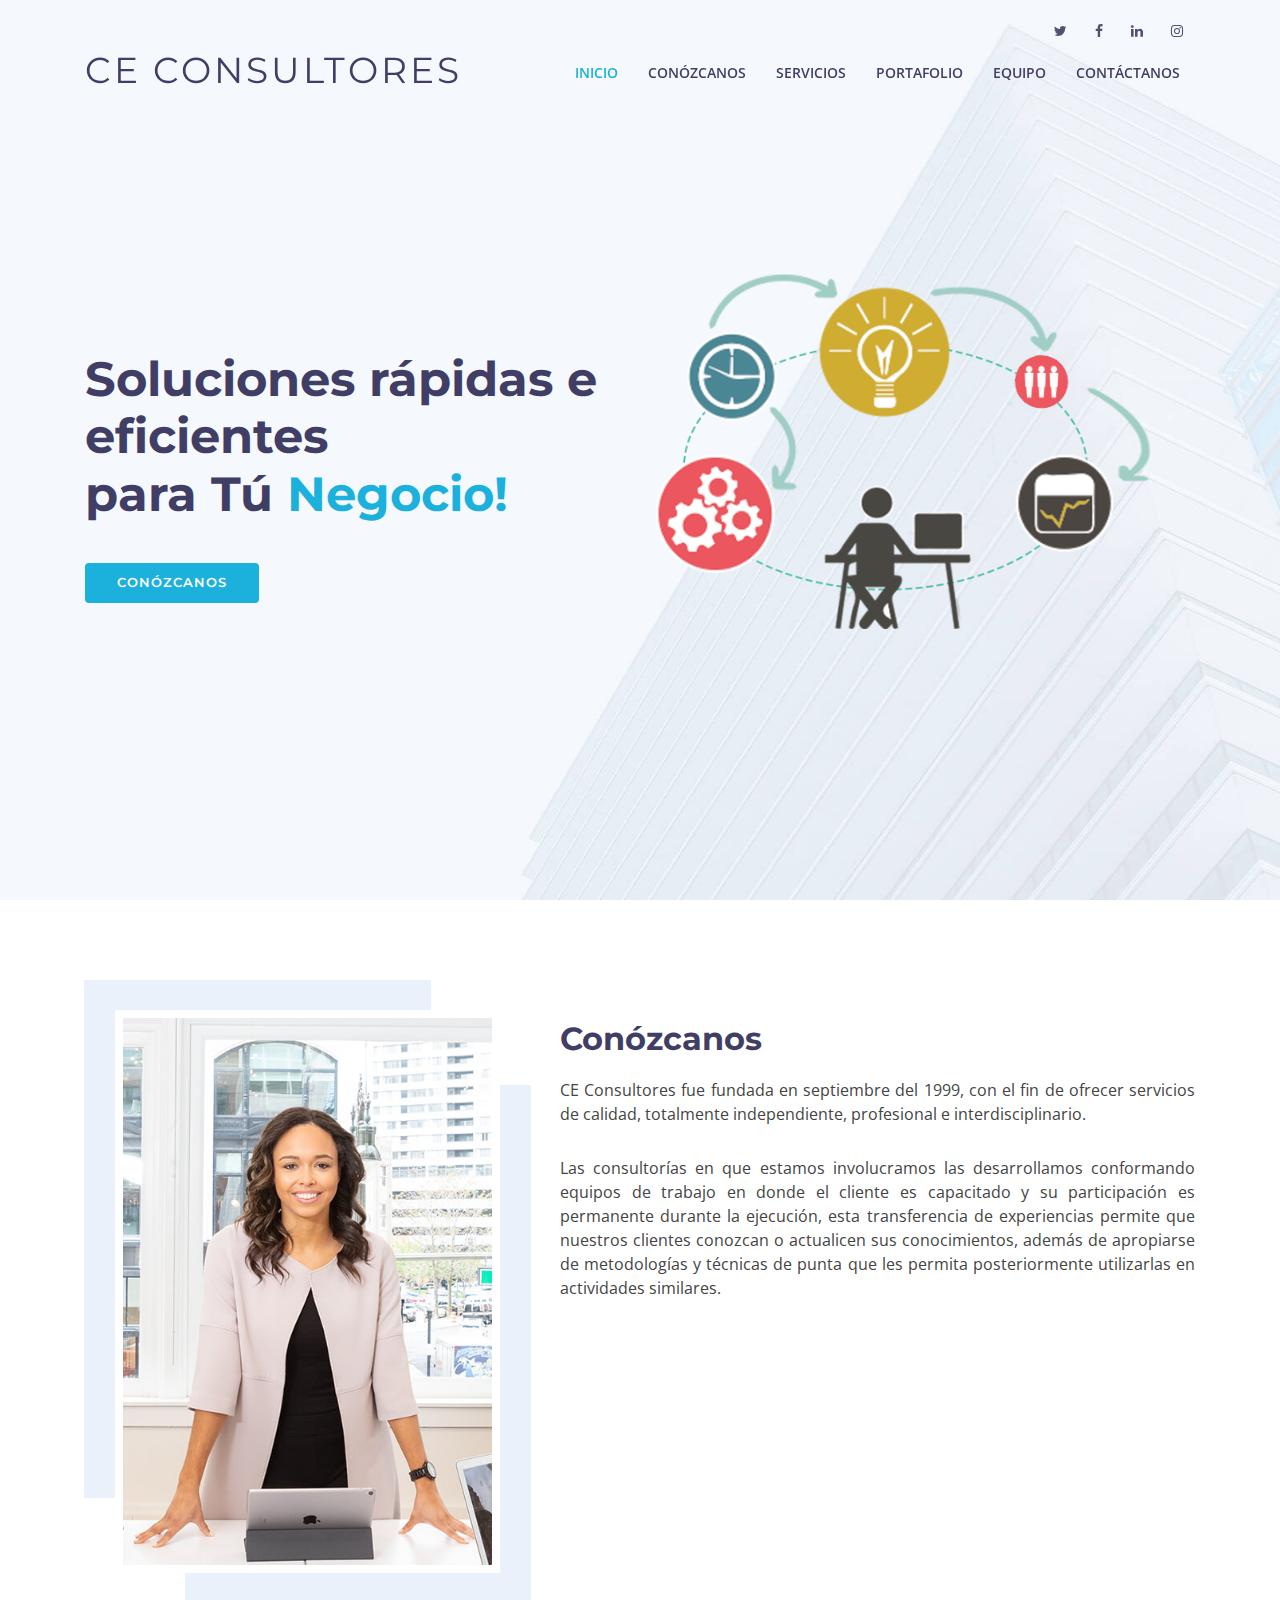
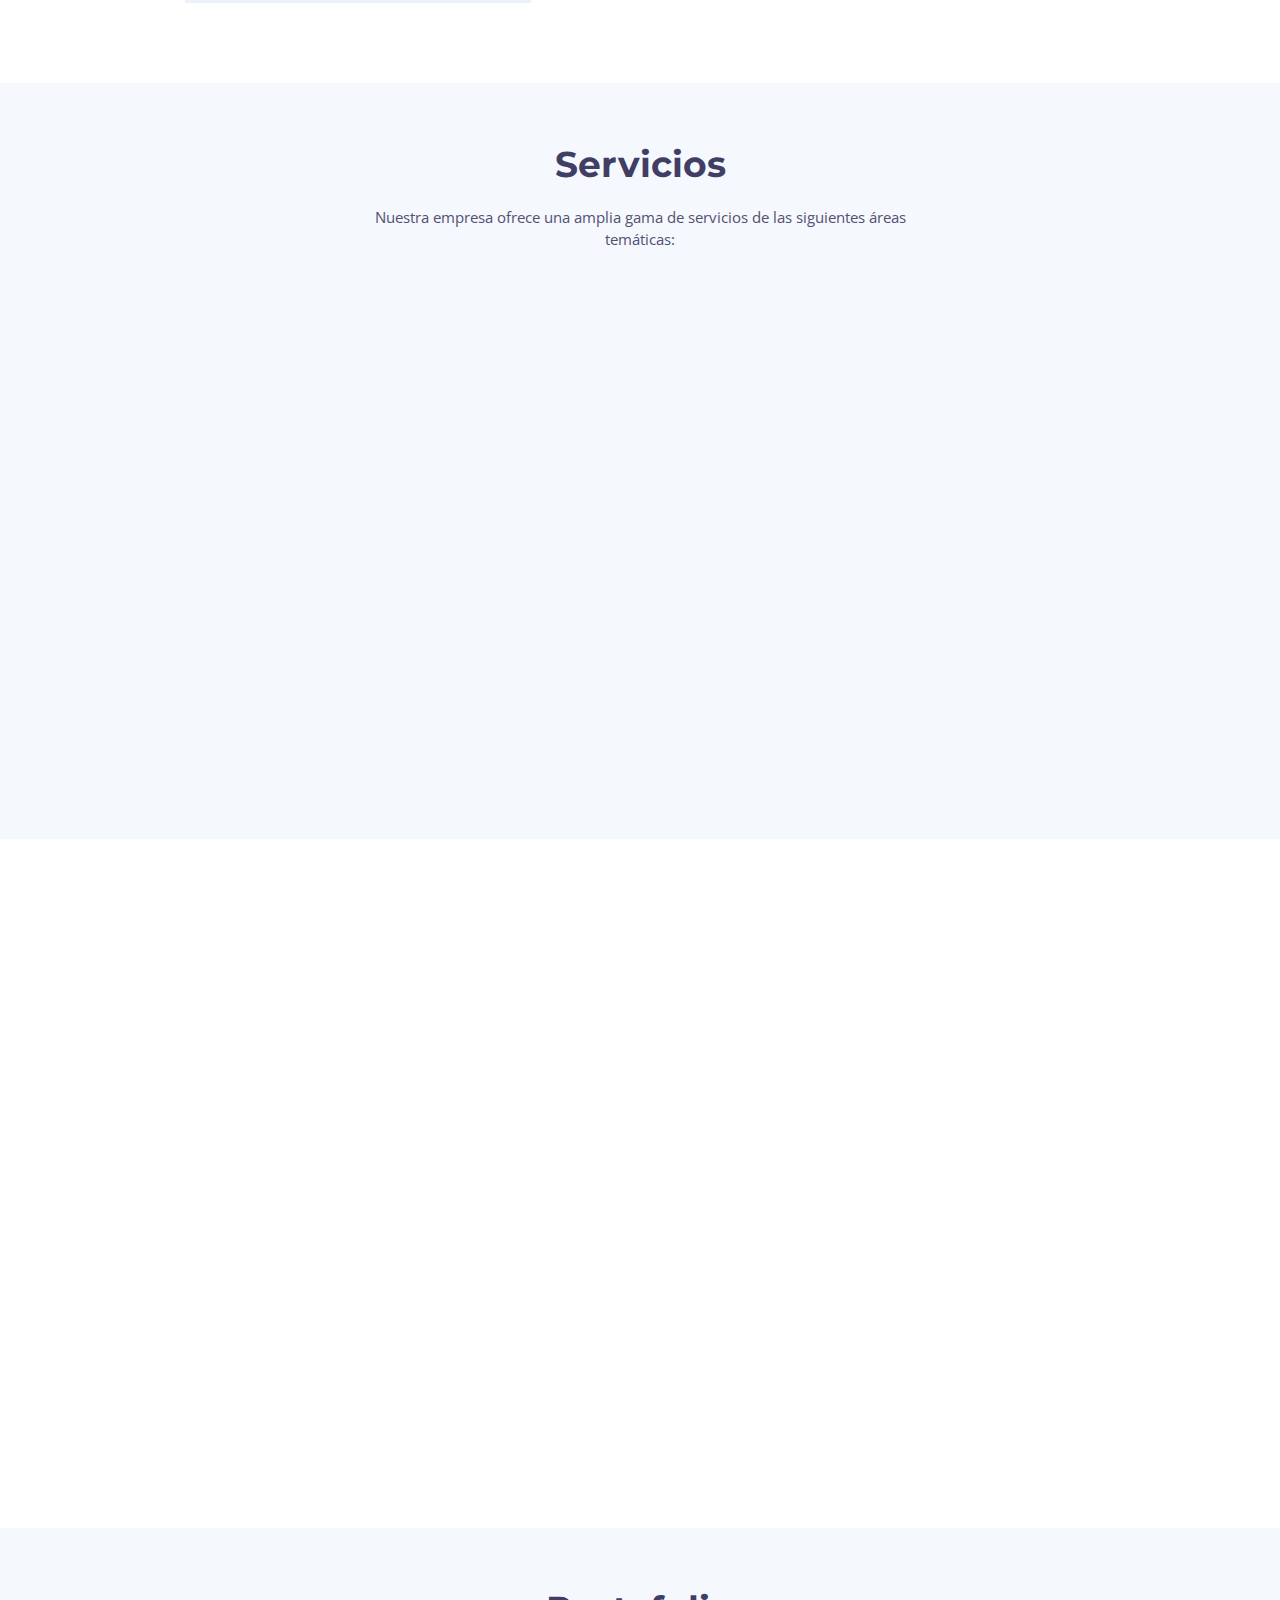
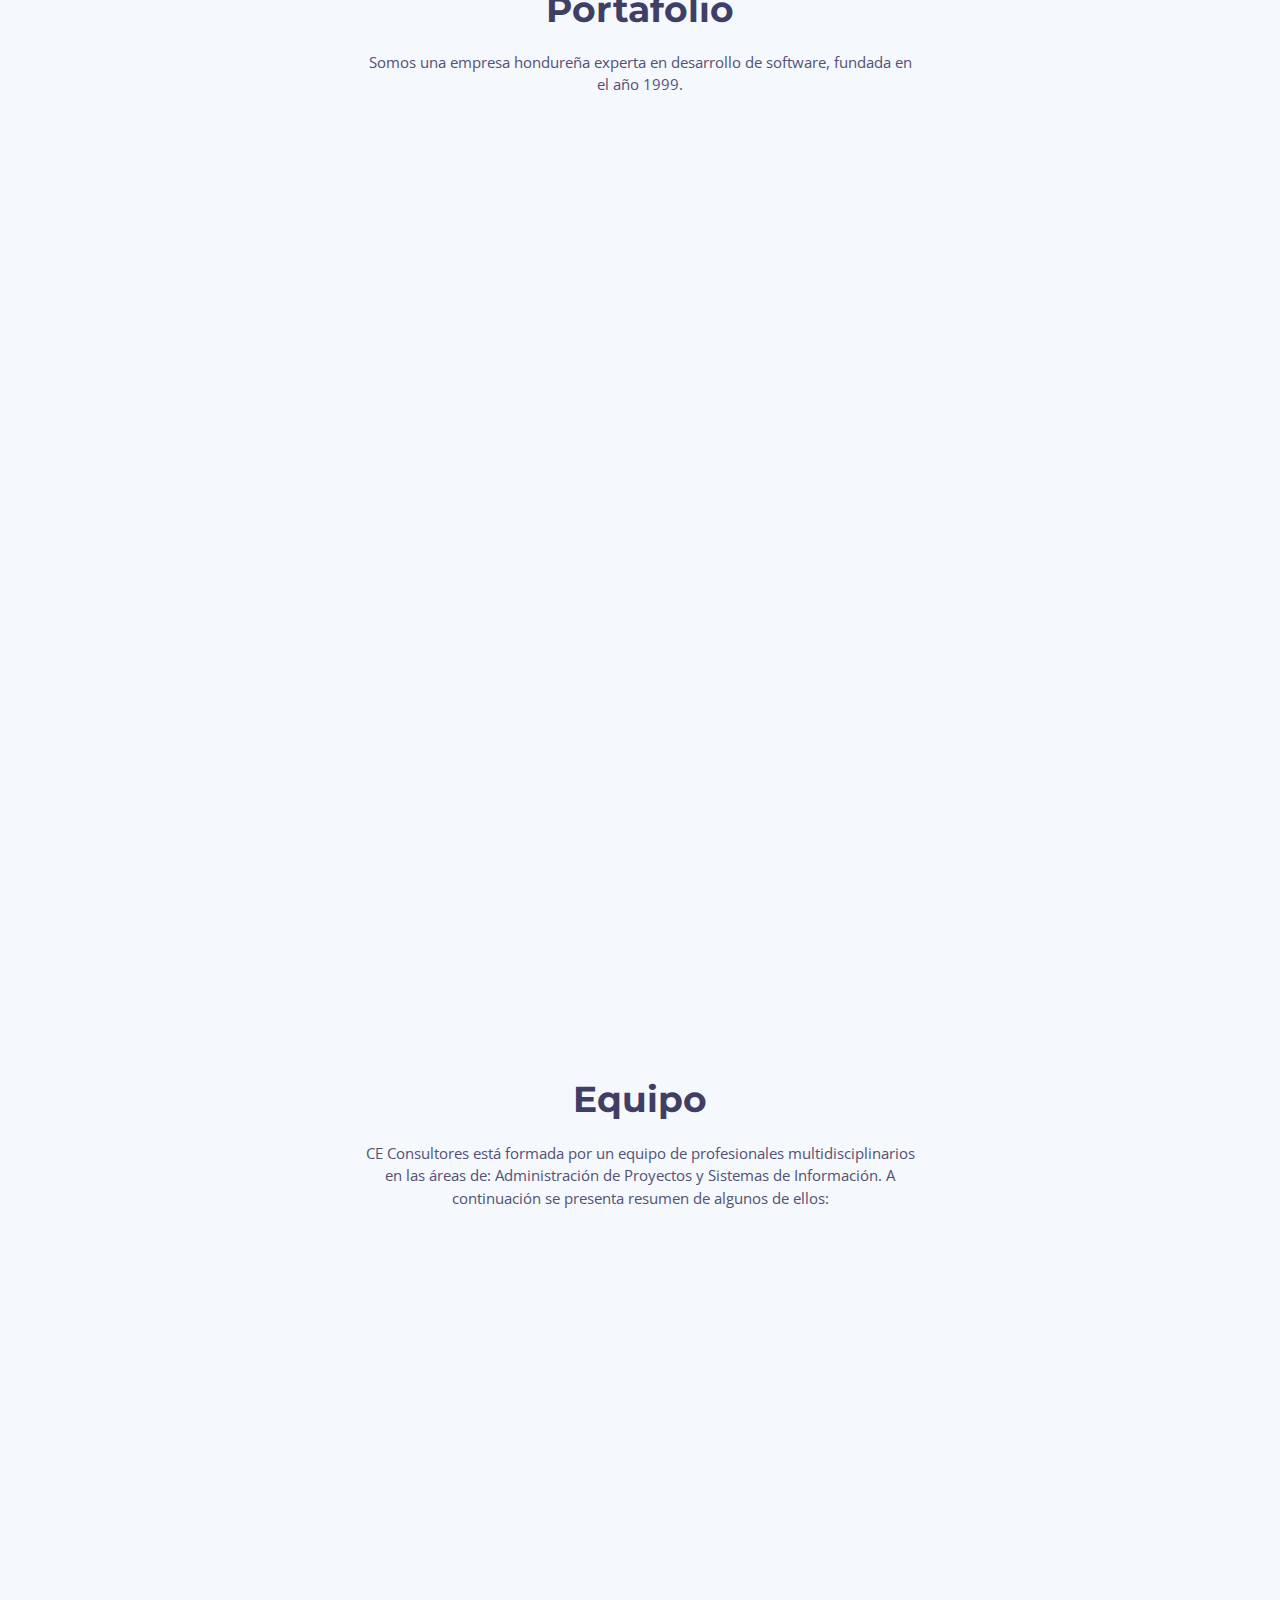
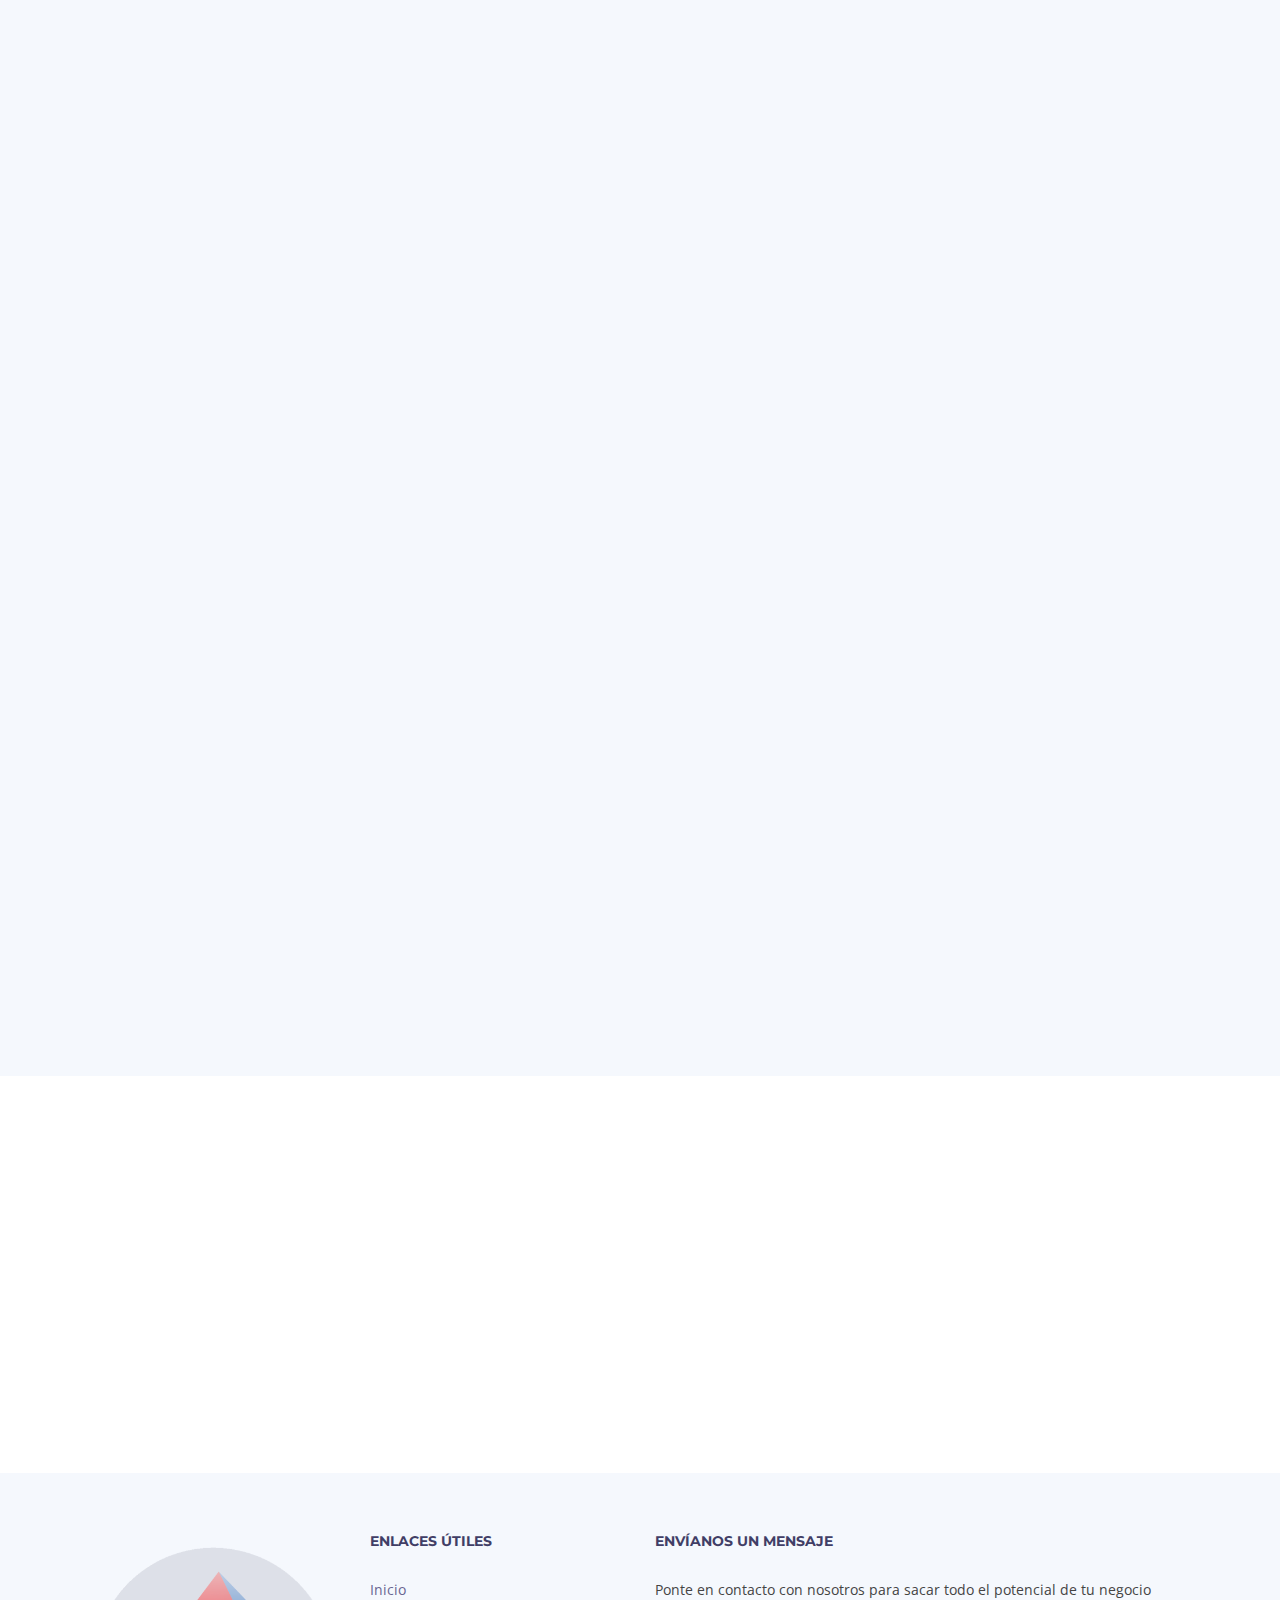
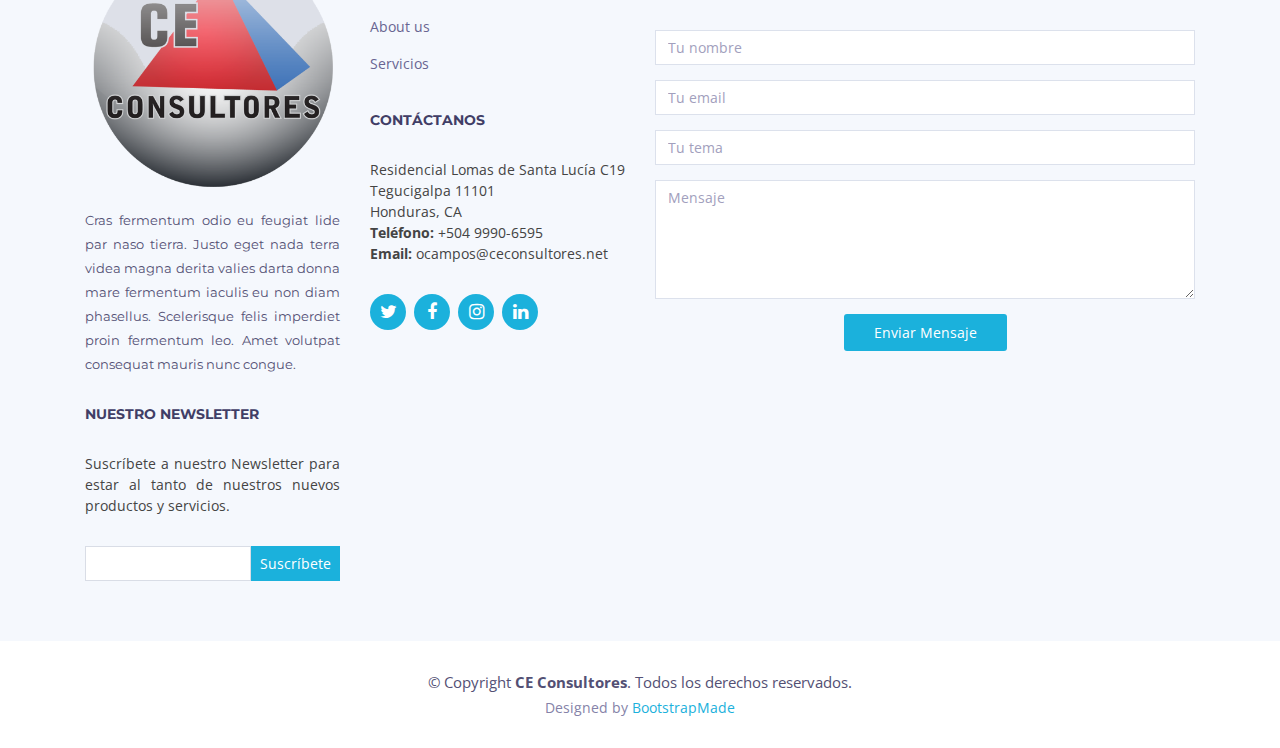
==== commit 67d58bb1: "Removed Testimonials" ====
--- a/index.html
+++ b/index.html
@@ -348,65 +348,6 @@
       </section><!-- #portfolio -->
 
       <!--==========================
-      Clients Section
-    ============================-->
-      <section id="testimonials">
-          <div class="container">
-
-              <header class="section-header">
-                  <h3>Testimonios</h3>
-              </header>
-
-              <div class="row justify-content-center">
-                  <div class="col-lg-8">
-
-                      <div class="owl-carousel testimonials-carousel wow fadeInUp">
-
-                          <div class="testimonial-item">
-                              <img src="../img/testimonial-1.jpg" class="testimonial-img" alt="">
-                              <h3>Saul Goodman</h3>
-                              <h4>Ceo &amp; Founder</h4>
-                              <p>
-                                  Proin iaculis purus consequat sem cure digni ssim donec porttitora entum suscipit rhoncus. Accusantium quam, ultricies eget id, aliquam eget nibh et. Maecen aliquam, risus at semper.
-                              </p>
-                          </div>
-
-                          <div class="testimonial-item">
-                              <img src="../img/testimonial-2.jpg" class="testimonial-img" alt="">
-                              <h3>Sara Wilsson</h3>
-                              <h4>Designer</h4>
-                              <p>
-                                  Export tempor illum tamen malis malis eram quae irure esse labore quem cillum quid cillum eram malis quorum velit fore eram velit sunt aliqua noster fugiat irure amet legam anim culpa.
-                              </p>
-                          </div>
-
-                          <div class="testimonial-item">
-                              <img src="../img/testimonial-3.jpg" class="testimonial-img" alt="">
-                              <h3>Jena Karlis</h3>
-                              <h4>Store Owner</h4>
-                              <p>
-                                  Enim nisi quem export duis labore cillum quae magna enim sint quorum nulla quem veniam duis minim tempor labore quem eram duis noster aute amet eram fore quis sint minim.
-                              </p>
-                          </div>
-
-                          <div class="testimonial-item">
-                              <img src="../img/testimonial-4.jpg" class="testimonial-img" alt="">
-                              <h3>Matt Brandon</h3>
-                              <h4>Freelancer</h4>
-                              <p>
-                                  Fugiat enim eram quae cillum dolore dolor amet nulla culpa multos export minim fugiat minim velit minim dolor enim duis veniam ipsum anim magna sunt elit fore quem dolore labore illum veniam.
-                              </p>
-                          </div>
-
-                      </div>
-
-                  </div>
-              </div>
-
-
-          </div>
-      </section><!-- #testimonials -->
-      <!--==========================
       Team Section
     ============================-->
       <section id="team" class="section-bg">
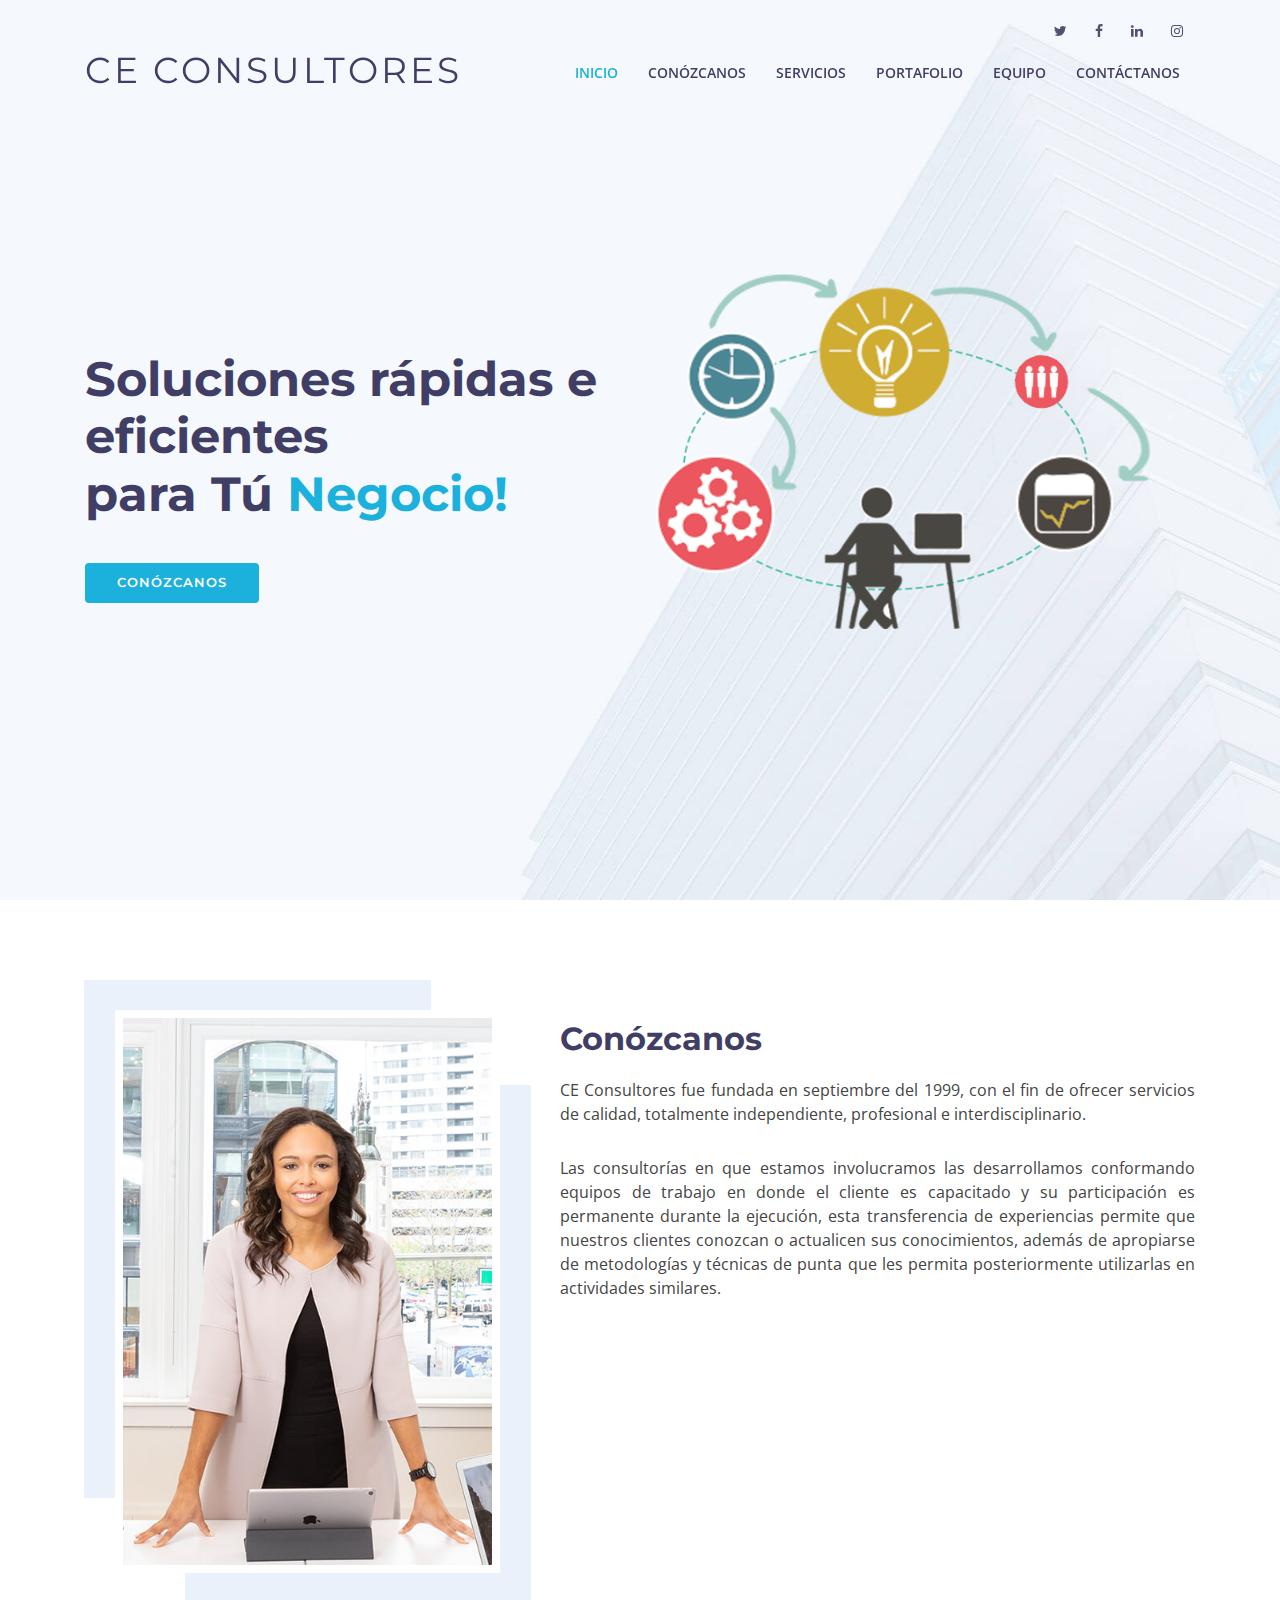
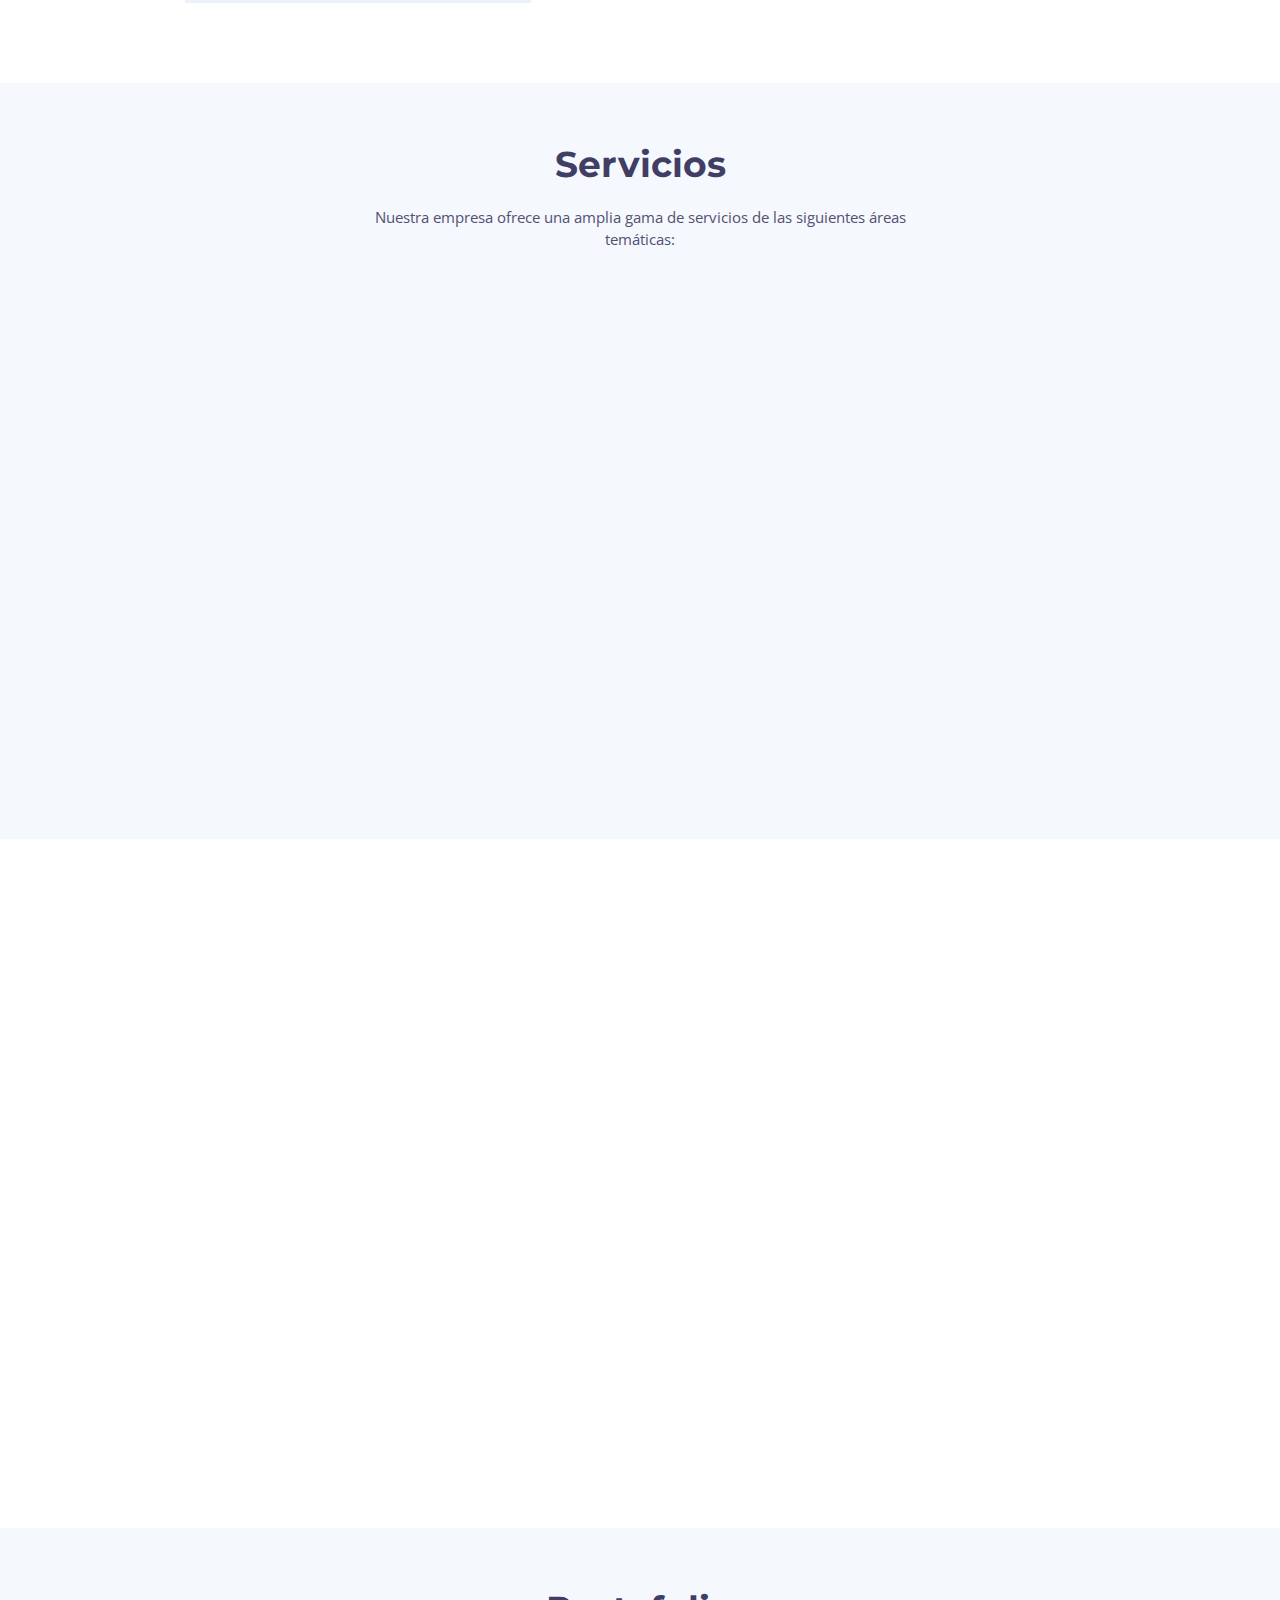
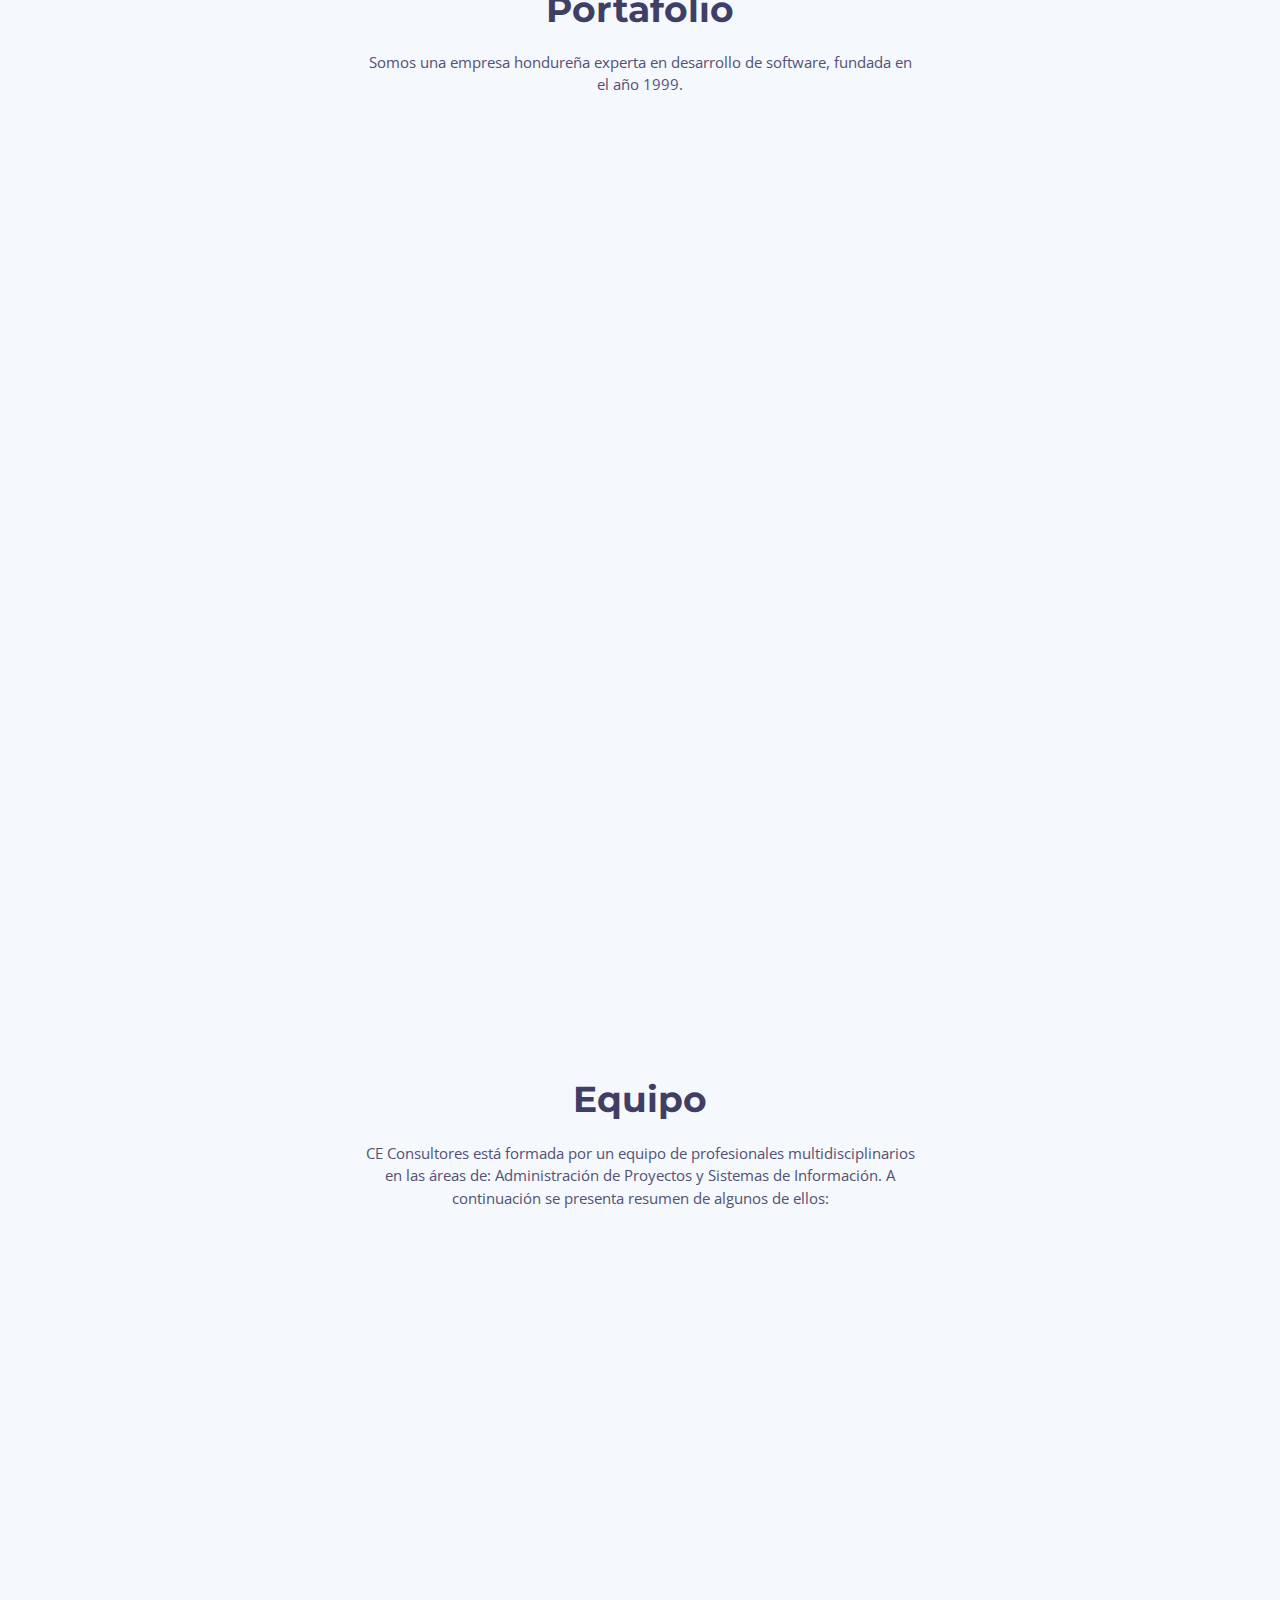
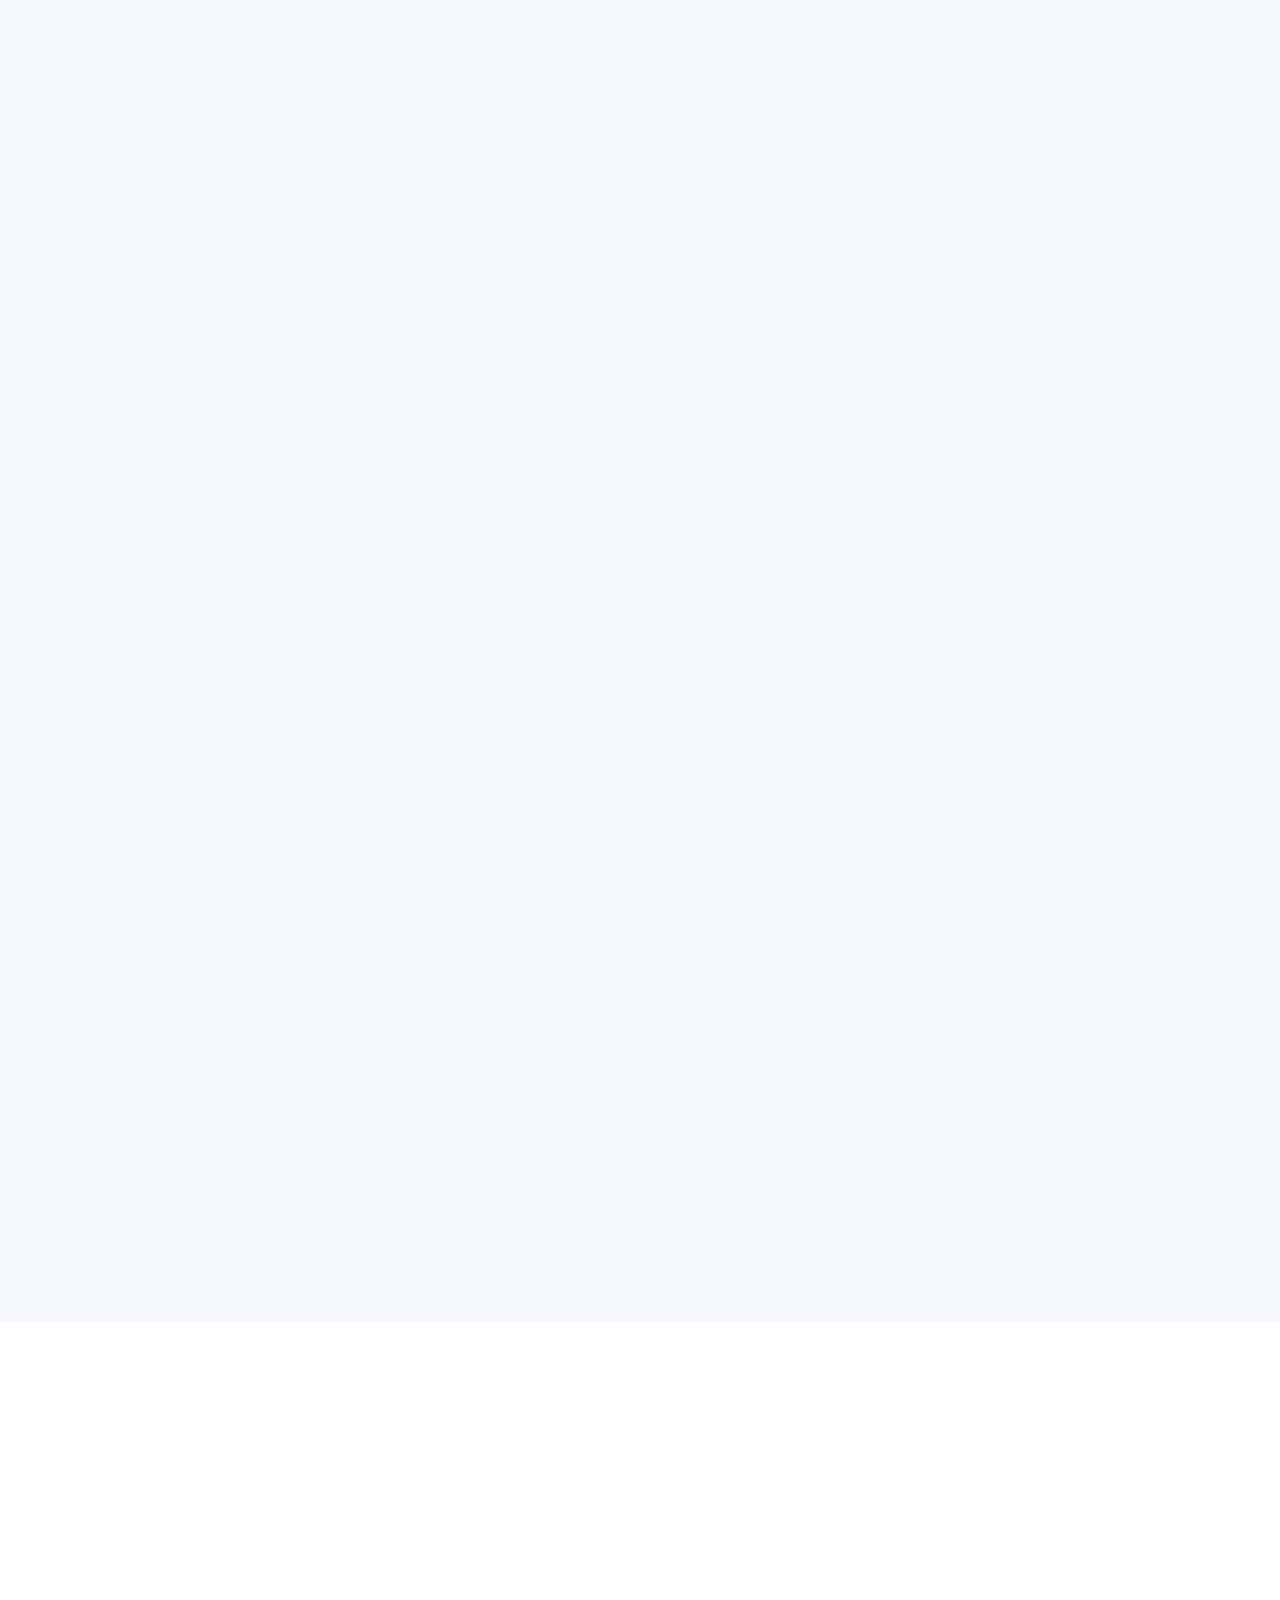
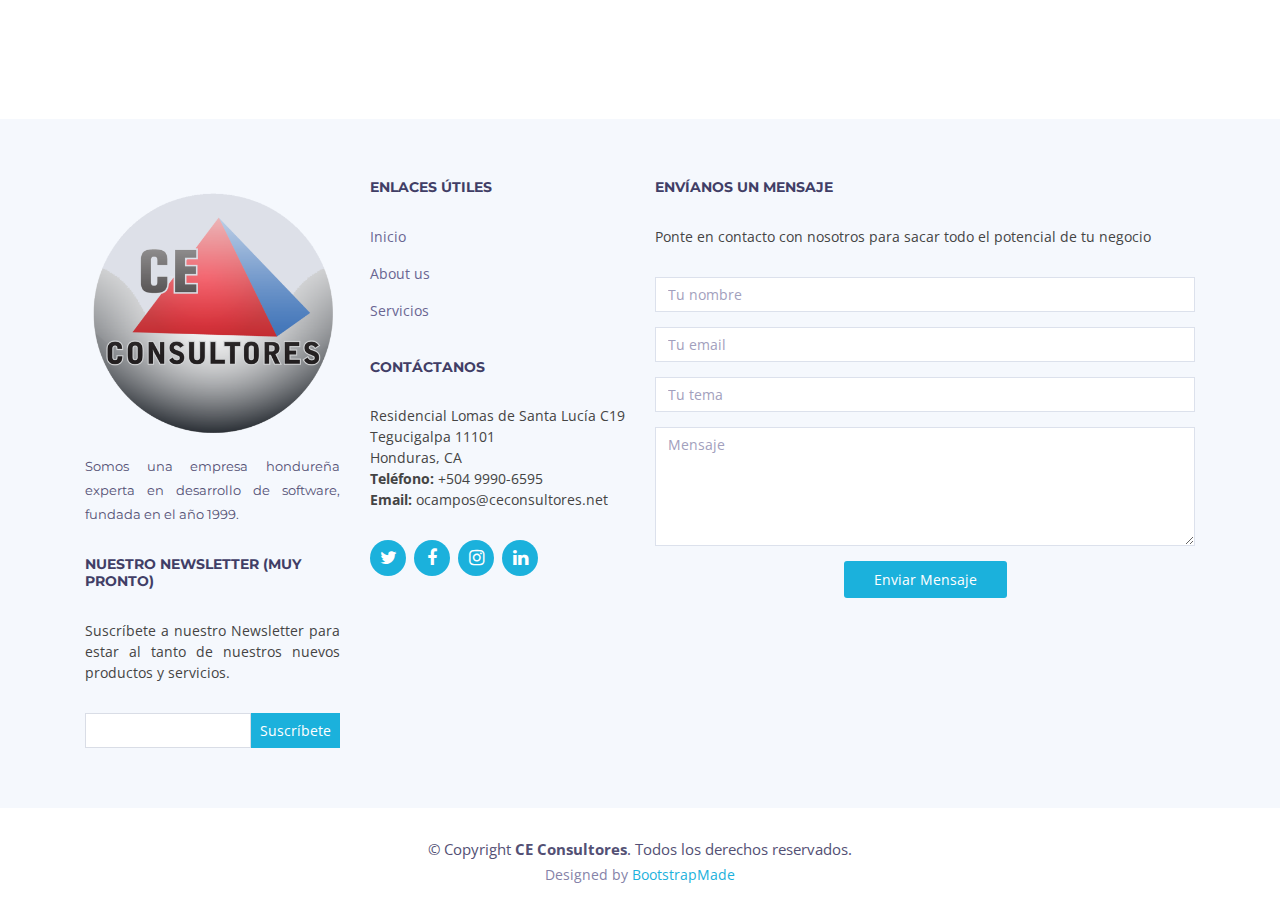
==== commit 6150a667: "New Bizagi Page v1 done." ====
--- a/index.html
+++ b/index.html
@@ -473,6 +473,35 @@
 
               </div>
 
+              <!-- Row 5 -->
+              <div class="row">
+
+                  <!-- Column 1 -->
+                  <div class="col-lg-3 col-md-6 wow fadeInUp" data-wow-delay="0.1s">
+                      <div class="member">
+                          <img src="../img/team/pic_fernando_lezama1.jpg" class="img-fluid" alt="Foto Fernando Lezama">
+                          <div class="member-info">
+                              <div class="member-info-content">
+                                  <h4>Fernando Lezama</h4>
+                                  <span>Estadista</span>
+                                  <div class="social">
+                                      <a href="" target="_blank"><i class="fa fa-twitter"></i></a>
+                                      <a href="" target="_blank"><i class="fa fa-facebook"></i></a>
+                                      <a href="" target="_blank"><i class="fa fa-google-plus"></i></a>
+                                      <a href="" target="_blank"><i class="fa fa-linkedin"></i></a>
+                                  </div>
+                              </div>
+                          </div>
+                      </div>
+                  </div>
+
+                  <!-- Column 2 -->
+                  <div class="col-lg-9 col-md-6 wow fadeInUp">
+                      <p>Estadista del equipo.</p>
+                  </div>
+
+              </div>
+
           </div>
       </section><!-- #team -->
       <!--==========================
@@ -514,11 +543,13 @@
                                   <div class="footer-info">
                                       <!-- <h3>CE Consultores</h3> -->
                                       <img id="ce-logo" src="../img/logo2.png" alt="" class="img-fluid">
-                                      <p>Cras fermentum odio eu feugiat lide par naso tierra. Justo eget nada terra videa magna derita valies darta donna mare fermentum iaculis eu non diam phasellus. Scelerisque felis imperdiet proin fermentum leo. Amet volutpat consequat mauris nunc congue.</p>
+                                      <p>
+                                          Somos una empresa hondureña experta en desarrollo de software, fundada en el año 1999.
+                                      </p>
                                   </div>
 
                                   <div class="footer-newsletter">
-                                      <h4>Nuestro Newsletter</h4>
+                                      <h4>Nuestro Newsletter (Muy pronto)</h4>
                                       <p>Suscríbete a nuestro Newsletter para estar al tanto de nuestros nuevos productos y servicios.</p>
                                       <form action="" method="post">
                                           <input type="email" name="email"><input type="submit" value="Suscríbete">
@@ -593,8 +624,6 @@
                           </div>
 
                       </div>
-
-
 
                   </div>
 
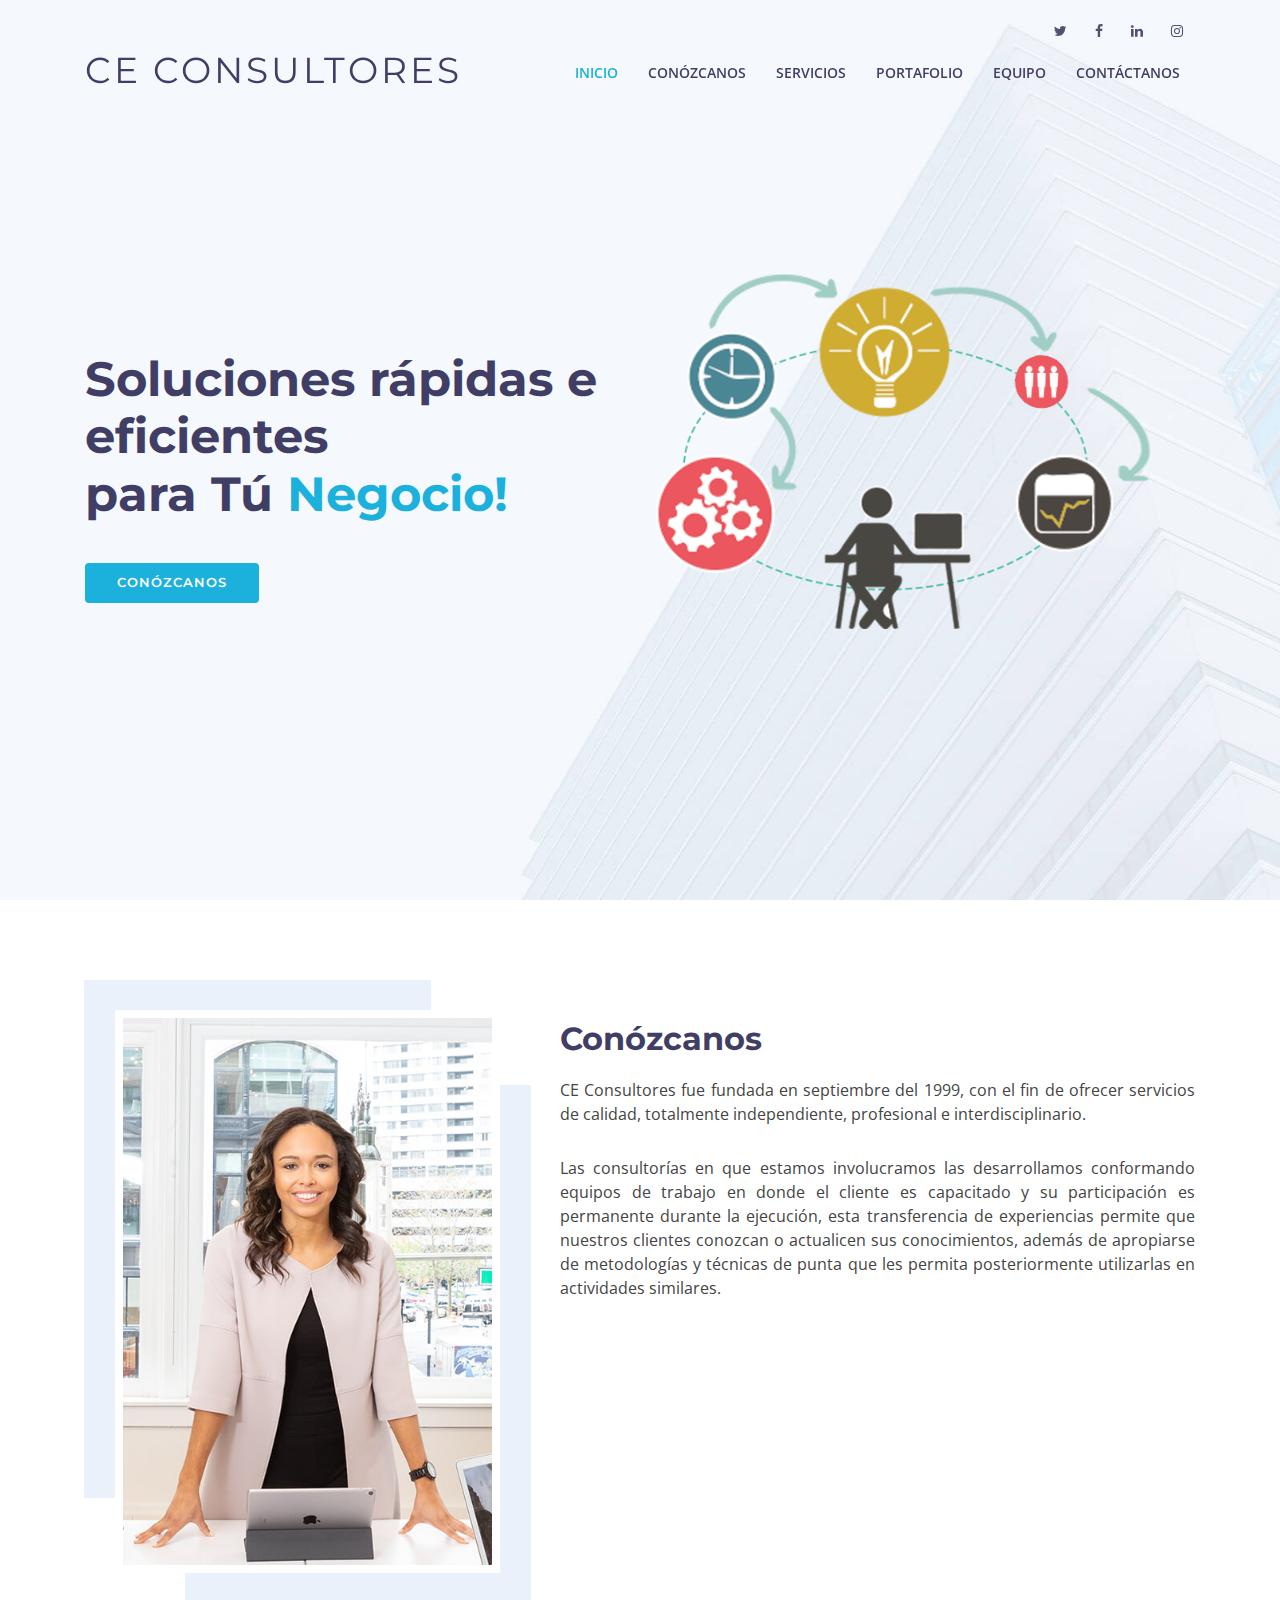
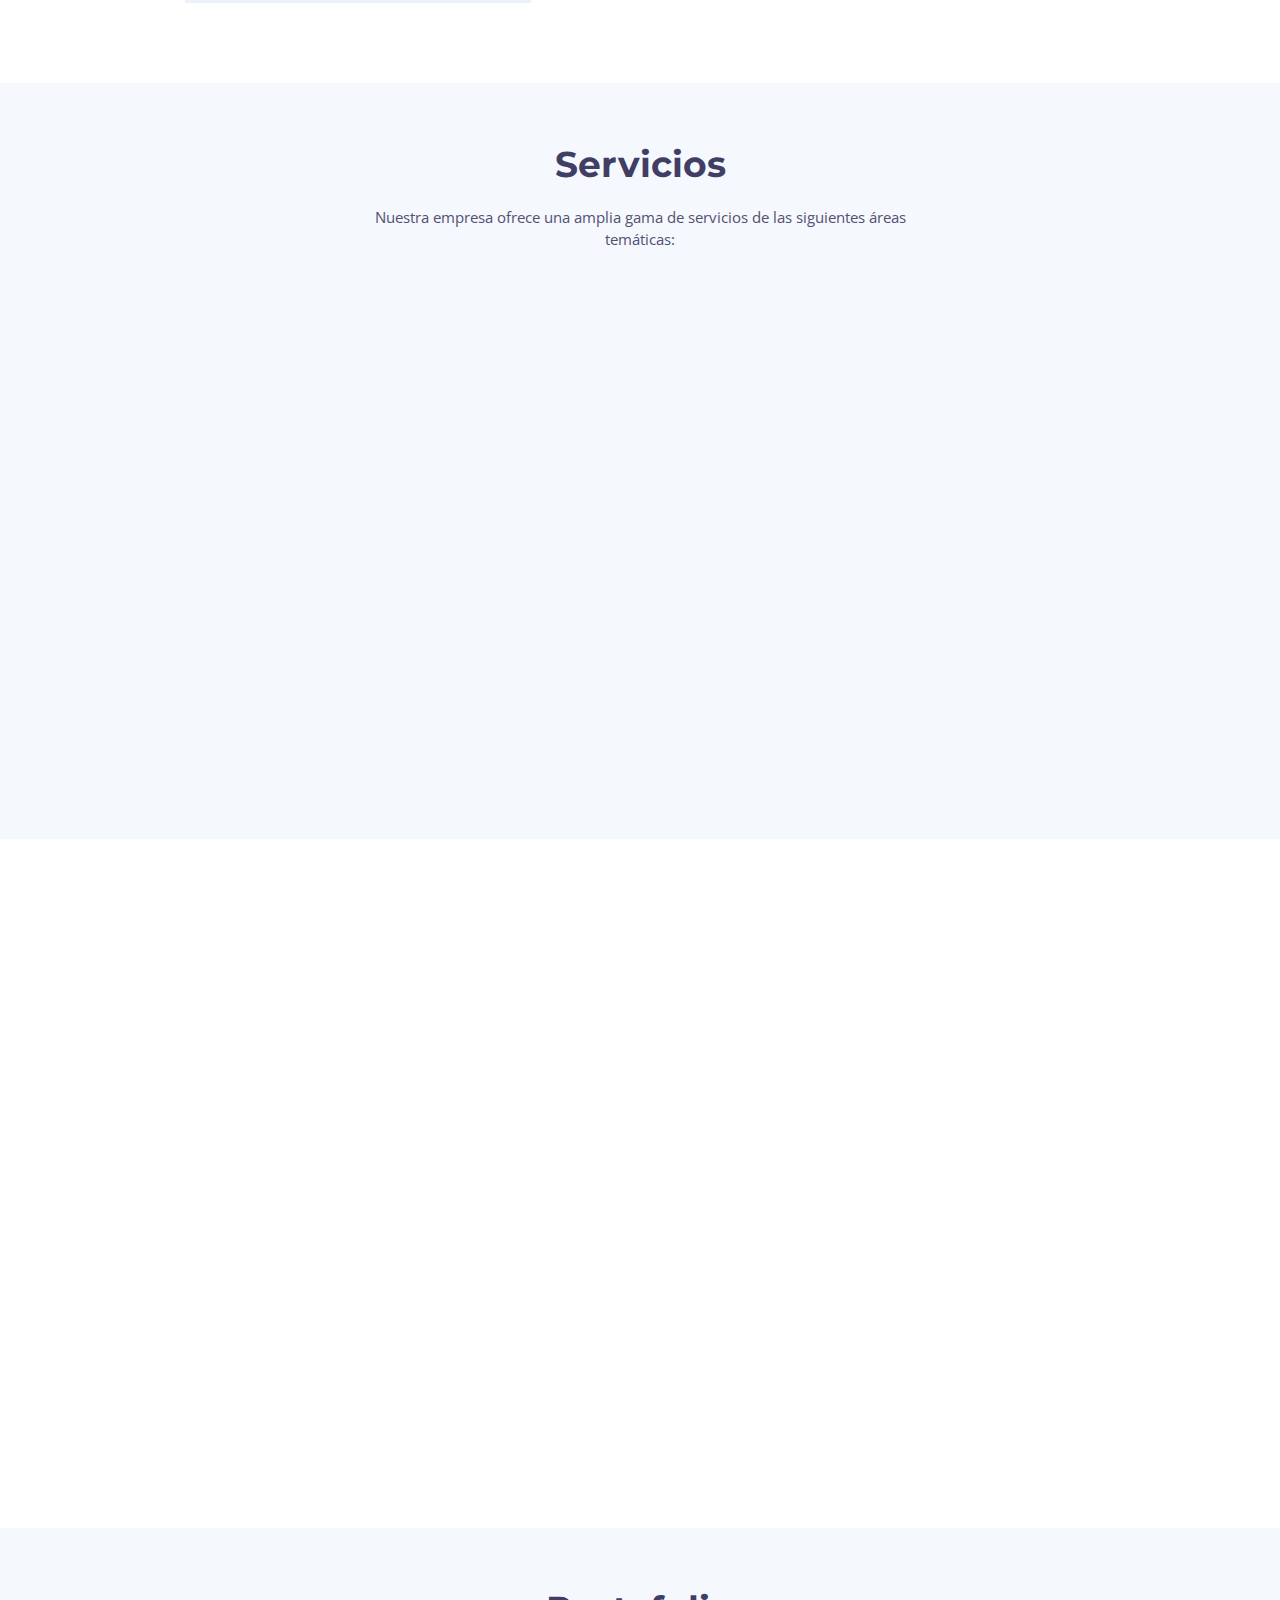
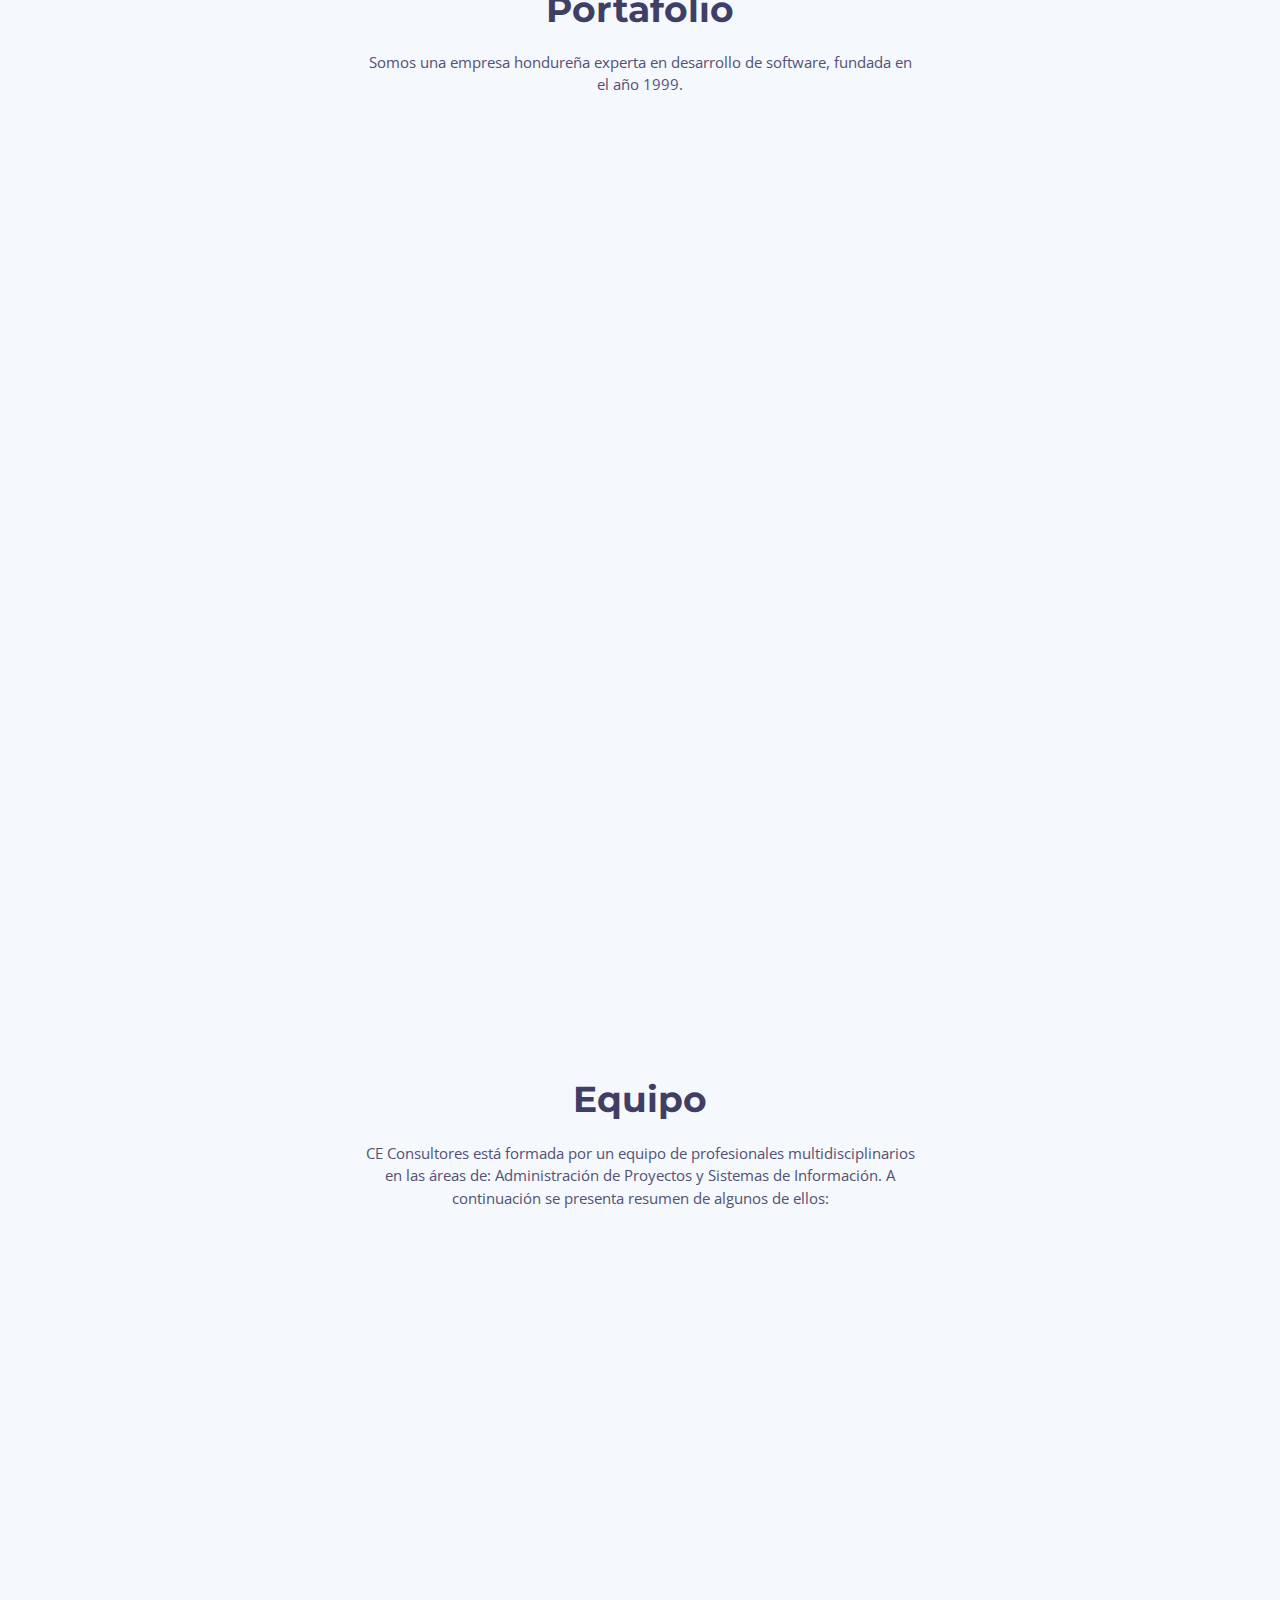
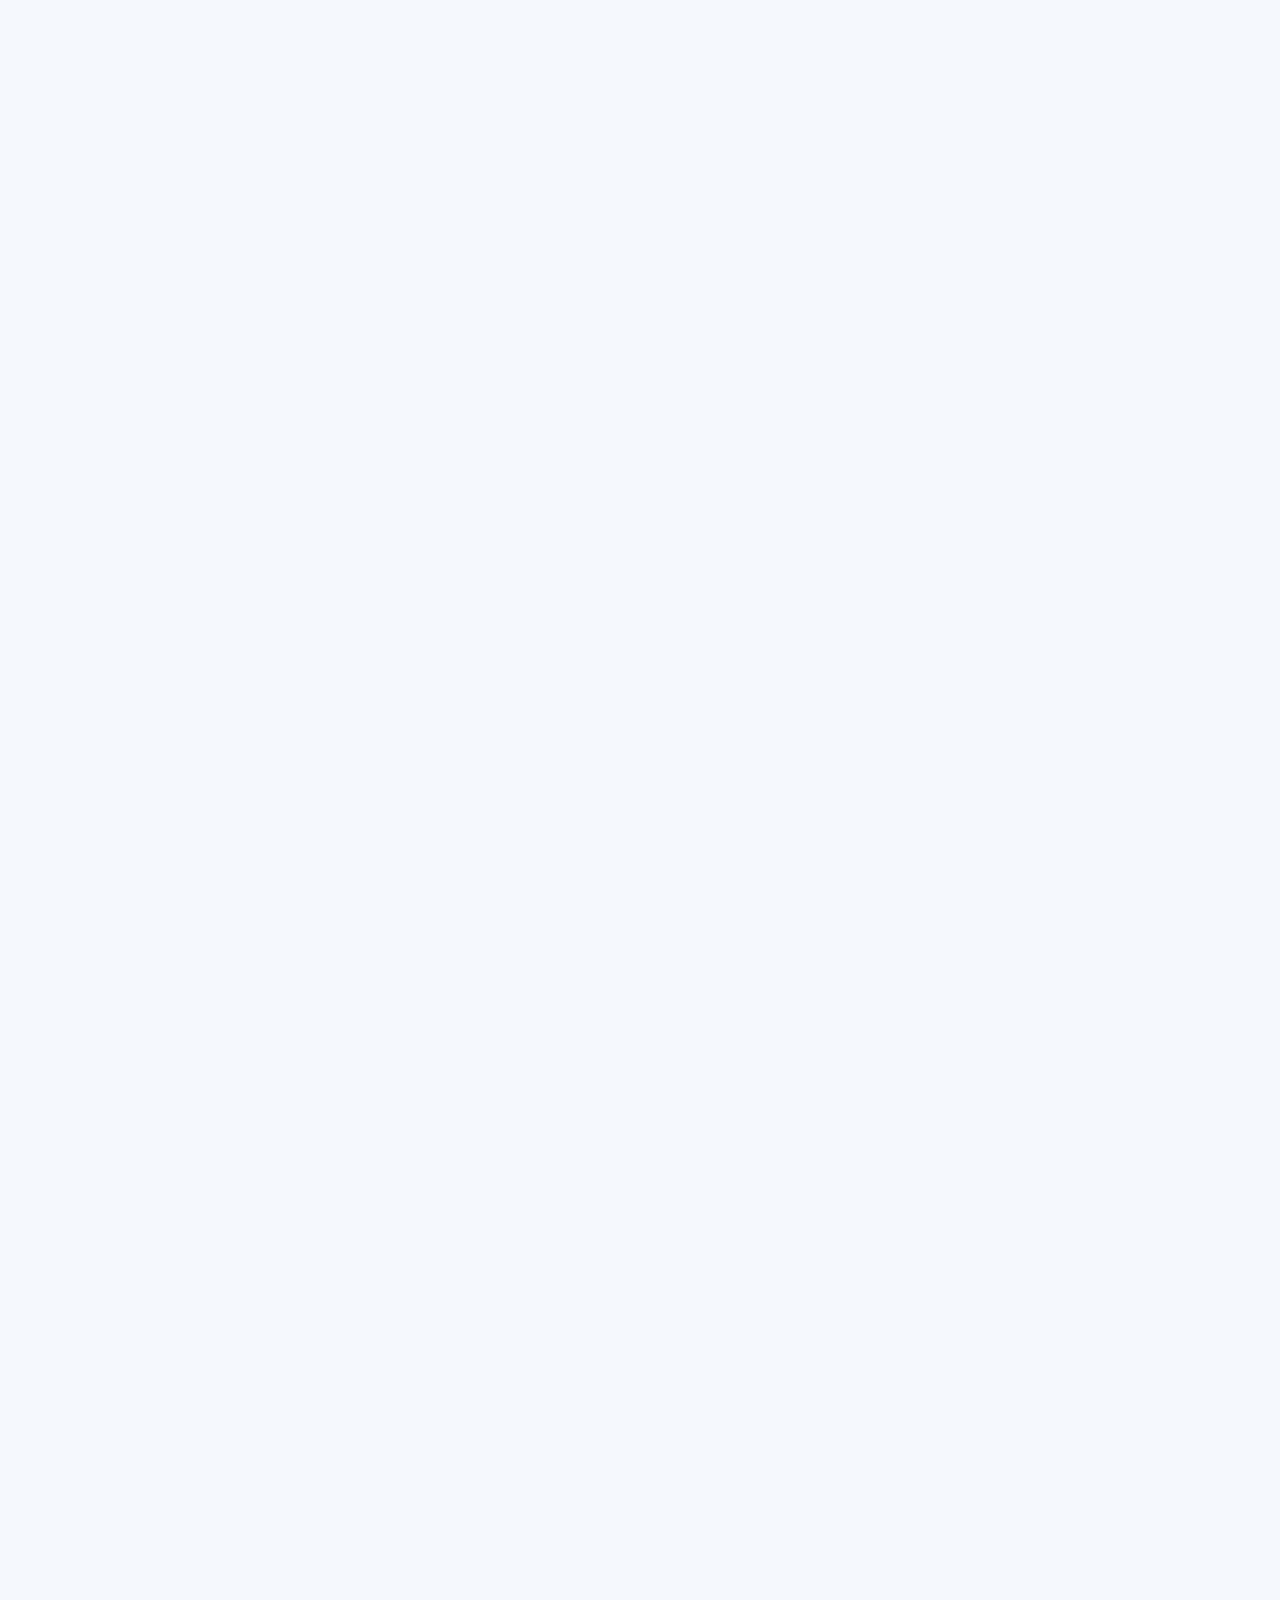
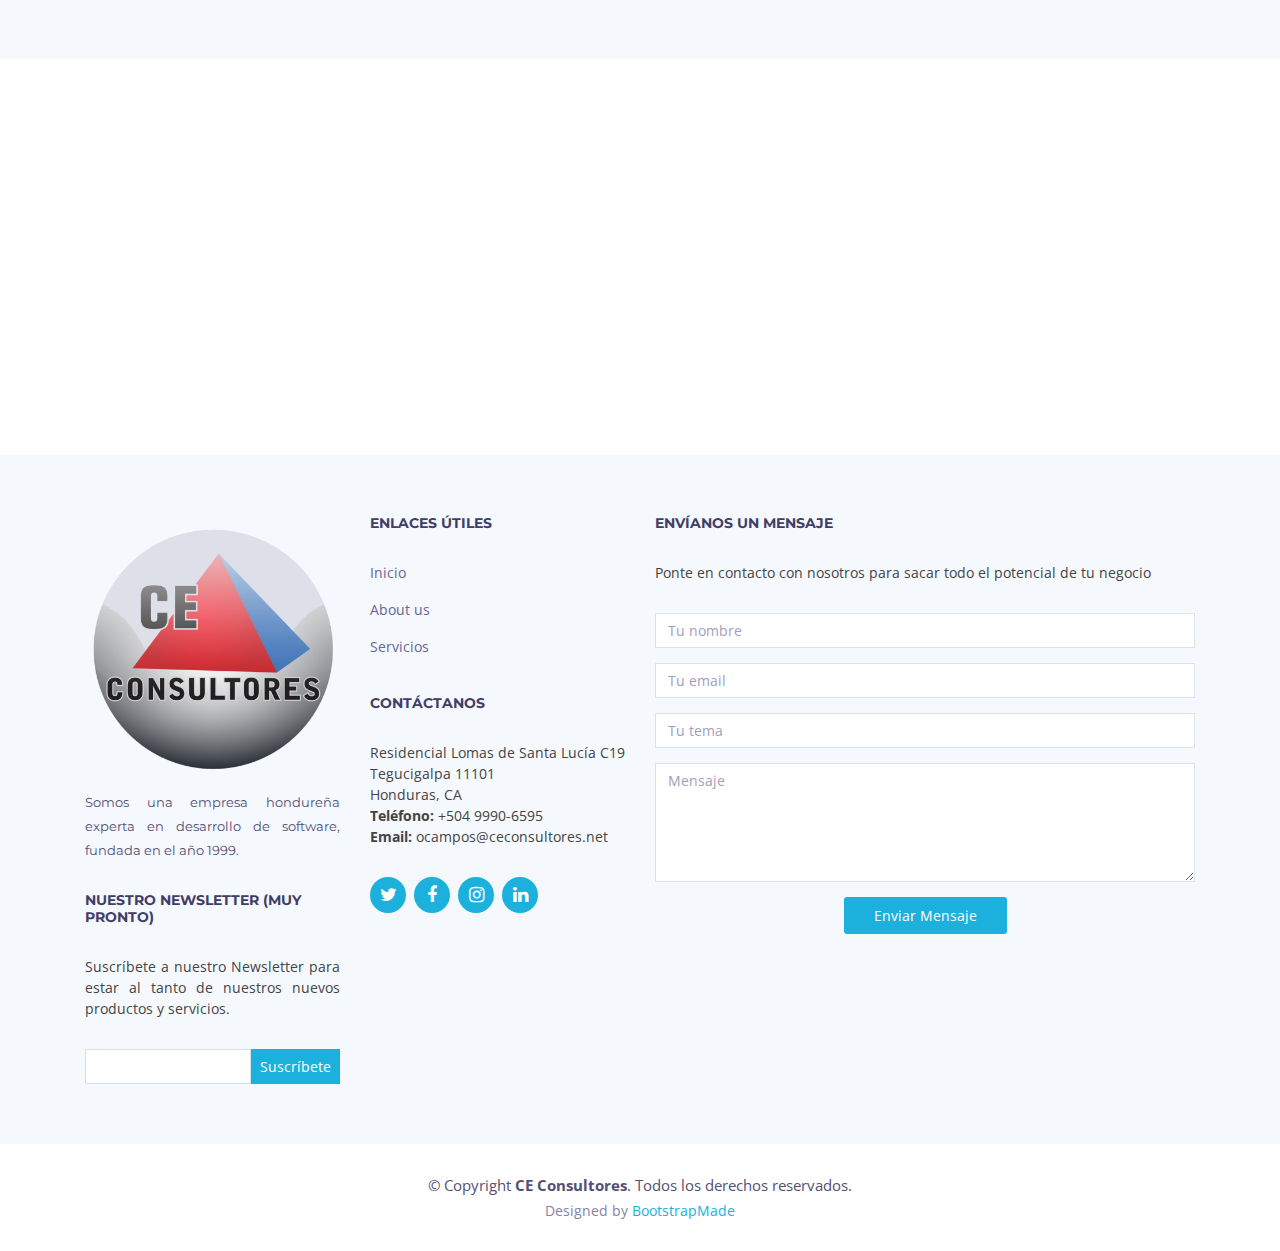
==== commit 53e47068: "Added new team members:" ====
--- a/index.html
+++ b/index.html
@@ -497,10 +497,45 @@
 
                   <!-- Column 2 -->
                   <div class="col-lg-9 col-md-6 wow fadeInUp">
-                      <p>Estadista del equipo.</p>
-                  </div>
-
-              </div>
+                      <p>Licenciado en mercadotecnia, especialista con más de 17 años de experiencia como consultor en el ámbito de la conceptualización, gestión y evaluación  de proyectos.</p>
+                  </div>
+
+              </div>
+
+              <!-- Row 6 -->
+              <div class="row">
+
+                  <!-- Column 1 -->
+                  <div class="col-lg-3 col-md-6 wow fadeInUp" data-wow-delay="0.1s">
+                      <div class="member">
+                          <img src="../img/no-pic.png" class="img-fluid" alt="Foto Marco Antonio López">
+                          <div class="member-info">
+                              <div class="member-info-content">
+                                  <h4>Marco Antonio López</h4>
+                                  <span>Ing. Sistema computacionales</span>
+                                  <div class="social">
+                                      <a href="" target="_blank"><i class="fa fa-twitter"></i></a>
+                                      <a href="" target="_blank"><i class="fa fa-facebook"></i></a>
+                                      <a href="" target="_blank"><i class="fa fa-google-plus"></i></a>
+                                      <a href="" target="_blank"><i class="fa fa-linkedin"></i></a>
+                                  </div>
+                              </div>
+                          </div>
+                      </div>
+                  </div>
+
+                  <!-- Column 2 -->
+                  <div class="col-lg-9 col-md-6 wow fadeInUp">
+                      <p>
+                          Tiene conocimiento en construcción de software de visual c#, ASP.net. manejo de base datos me SQL server y ms access, reporteria en cristal report 2008.
+                          <br />
+                          Desarrollo en la capa de presentación del sistema sipci con HTML 5 y CSS3.
+                      </p>
+                  </div>
+
+              </div>
+
+
 
           </div>
       </section><!-- #team -->
